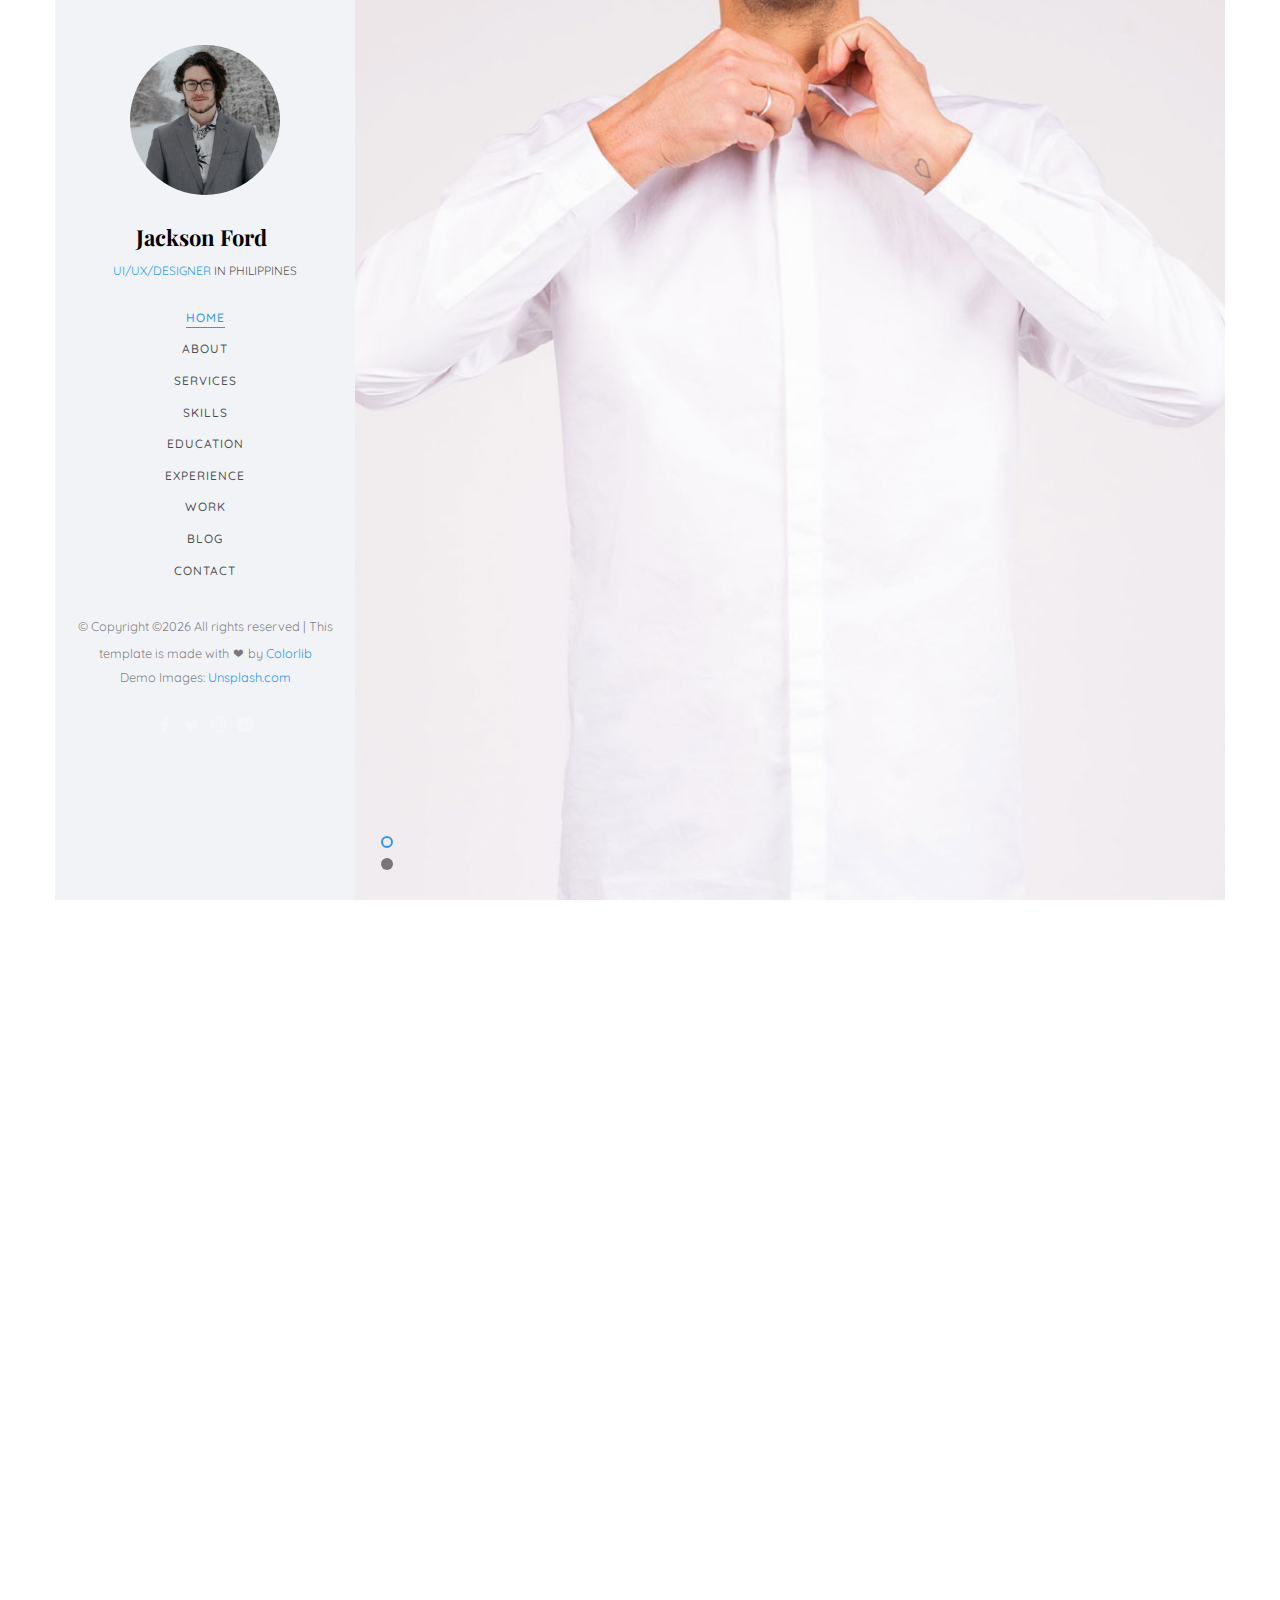
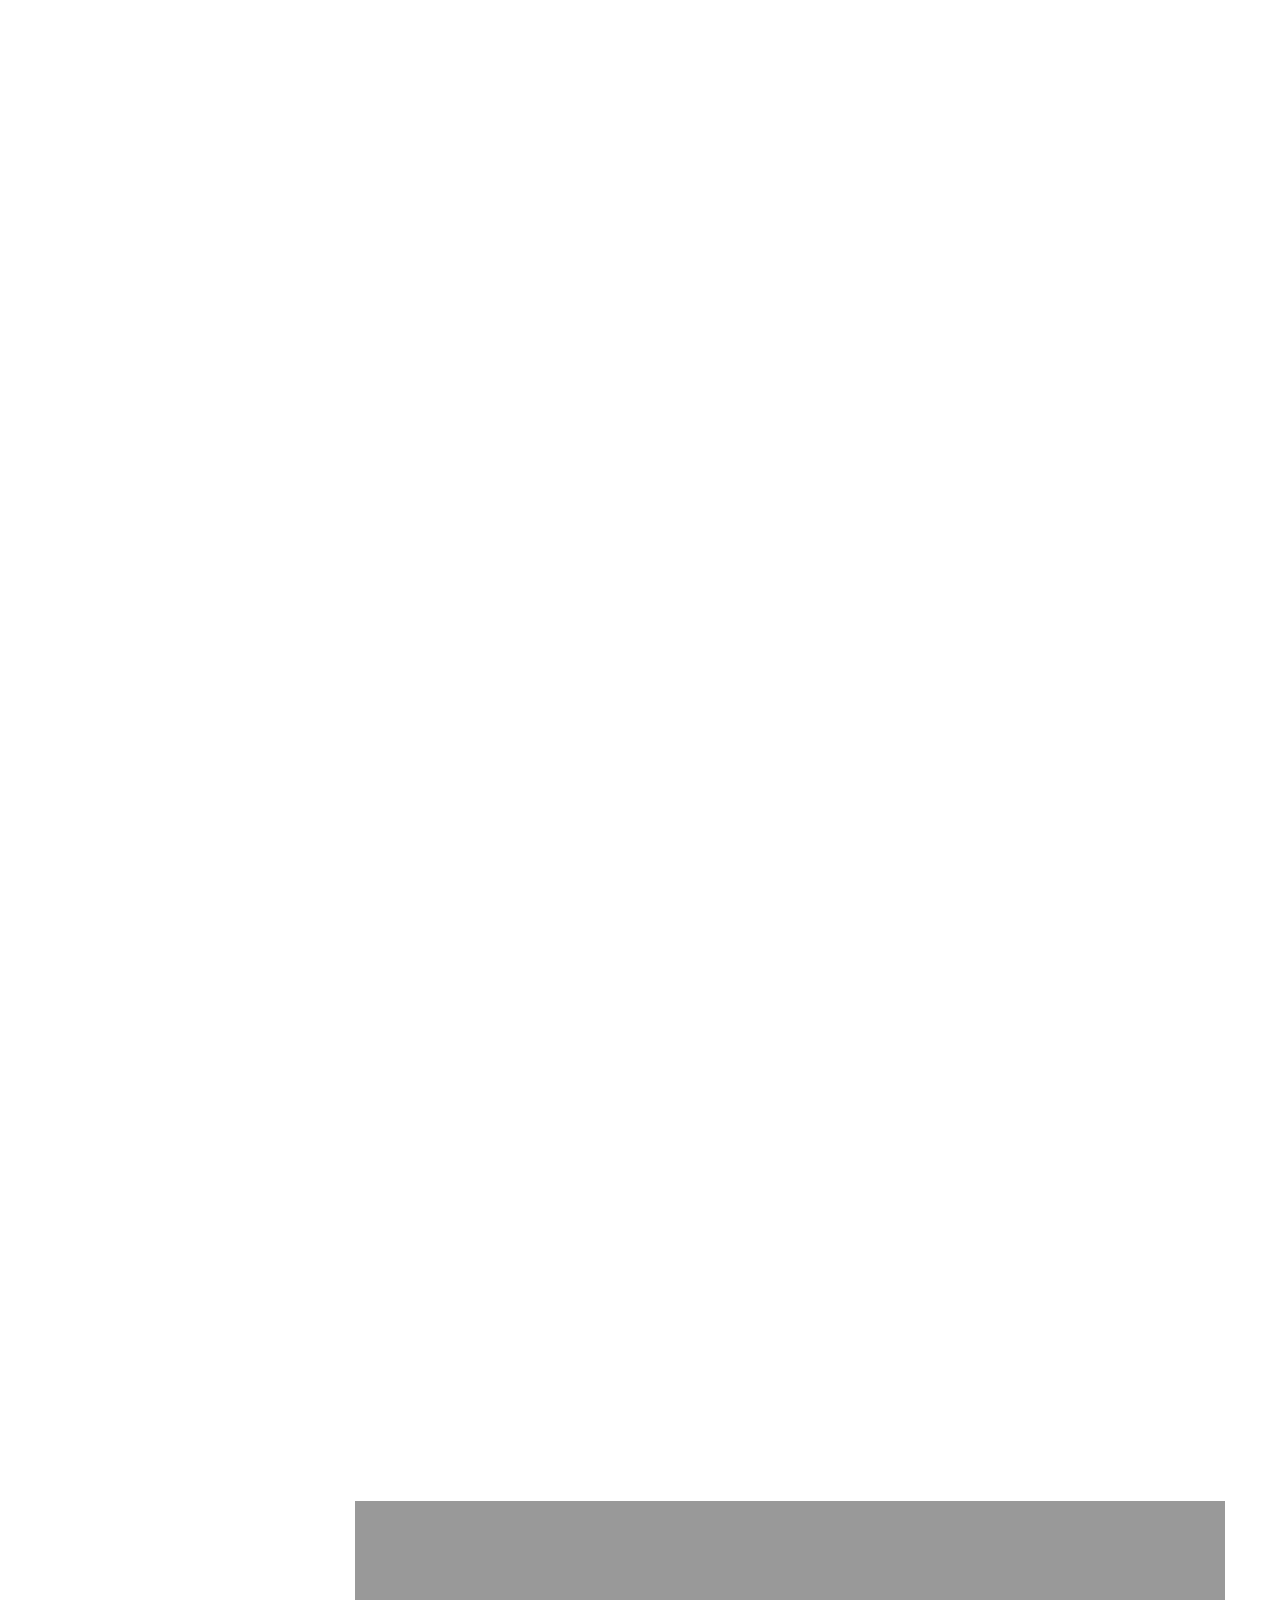
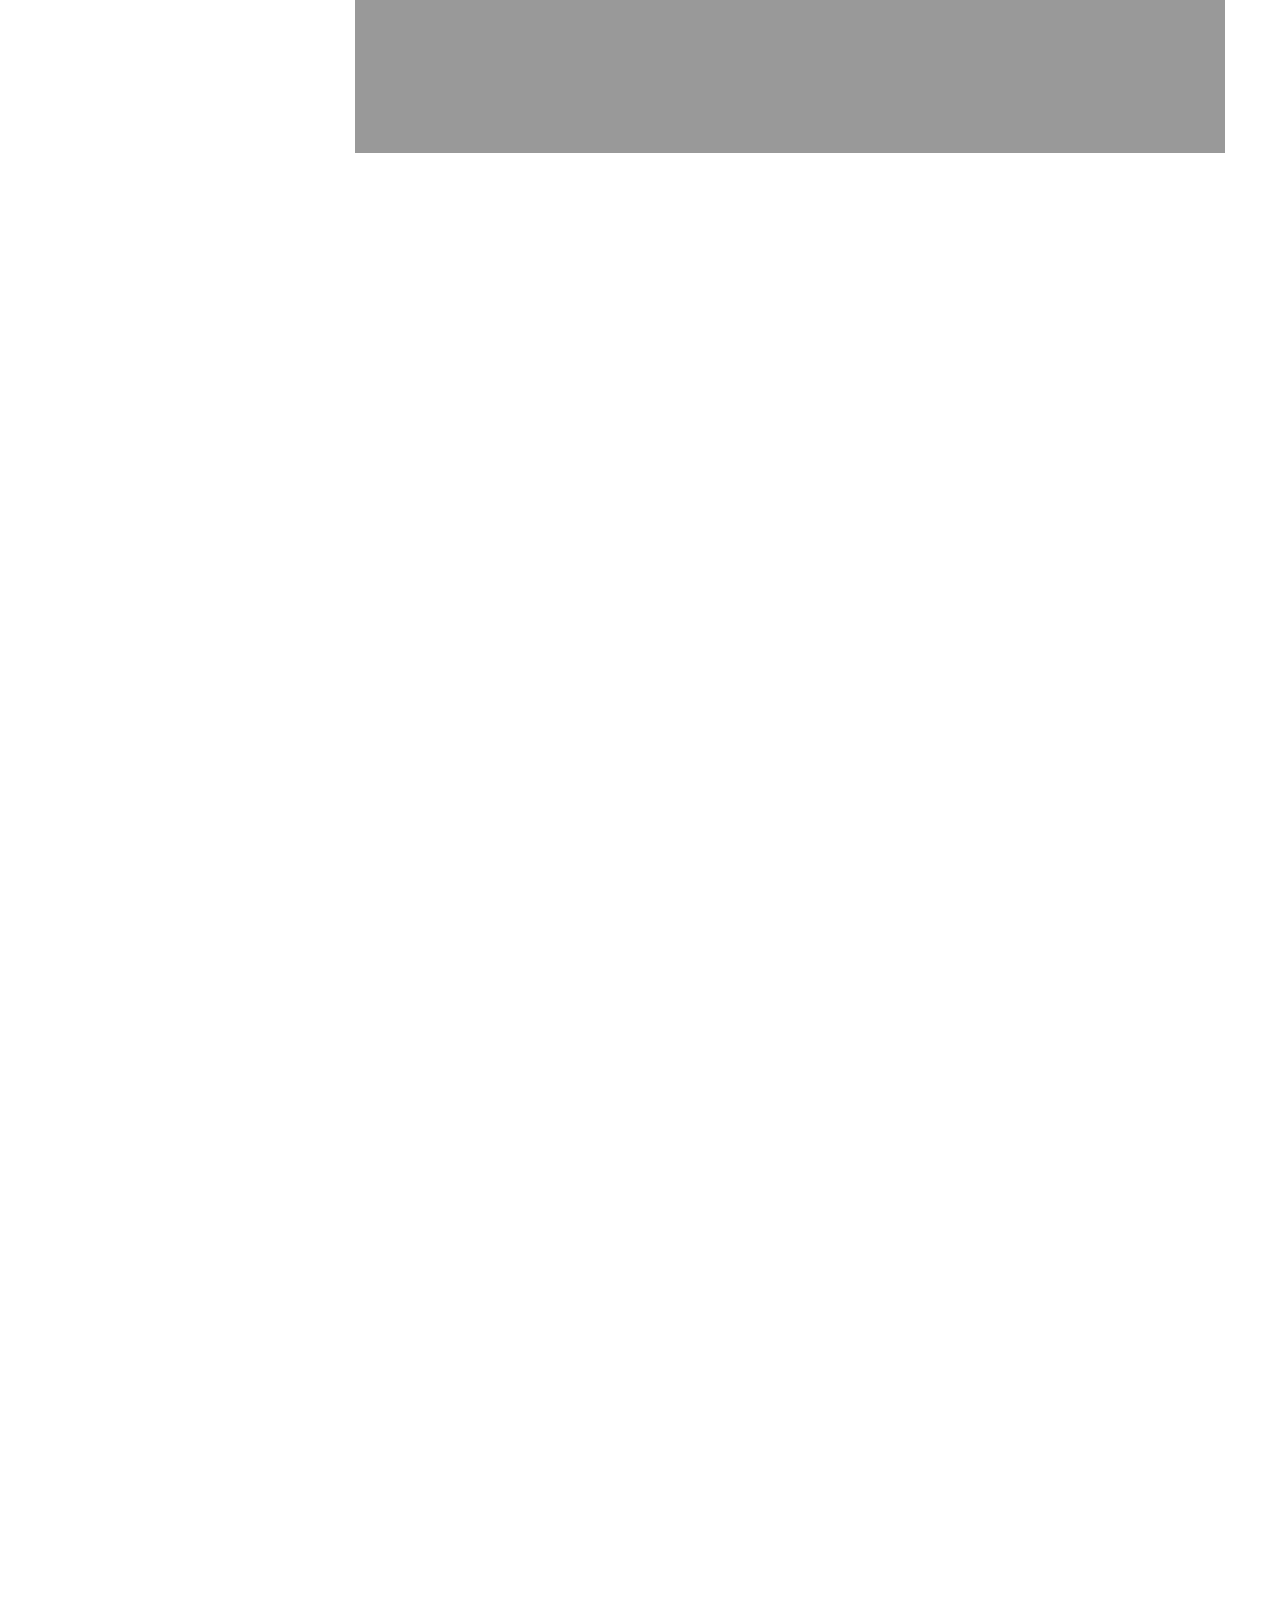
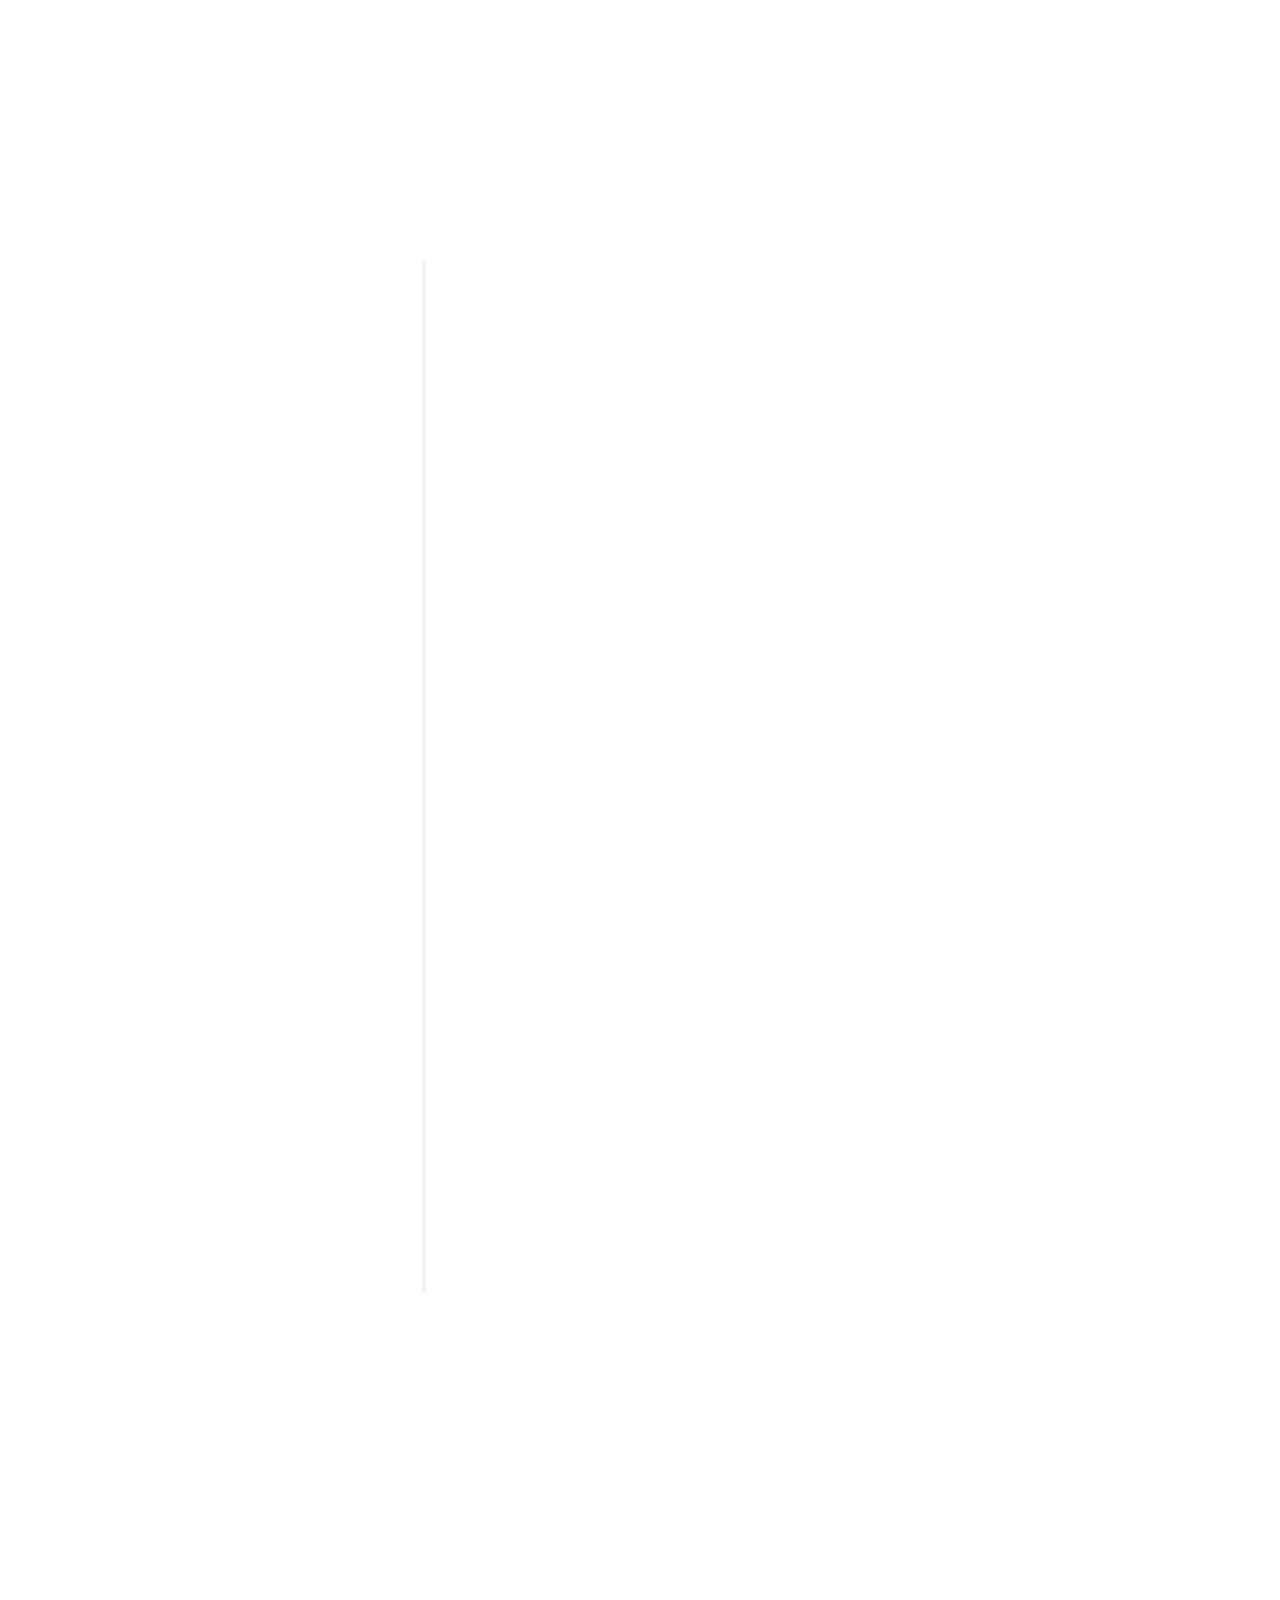
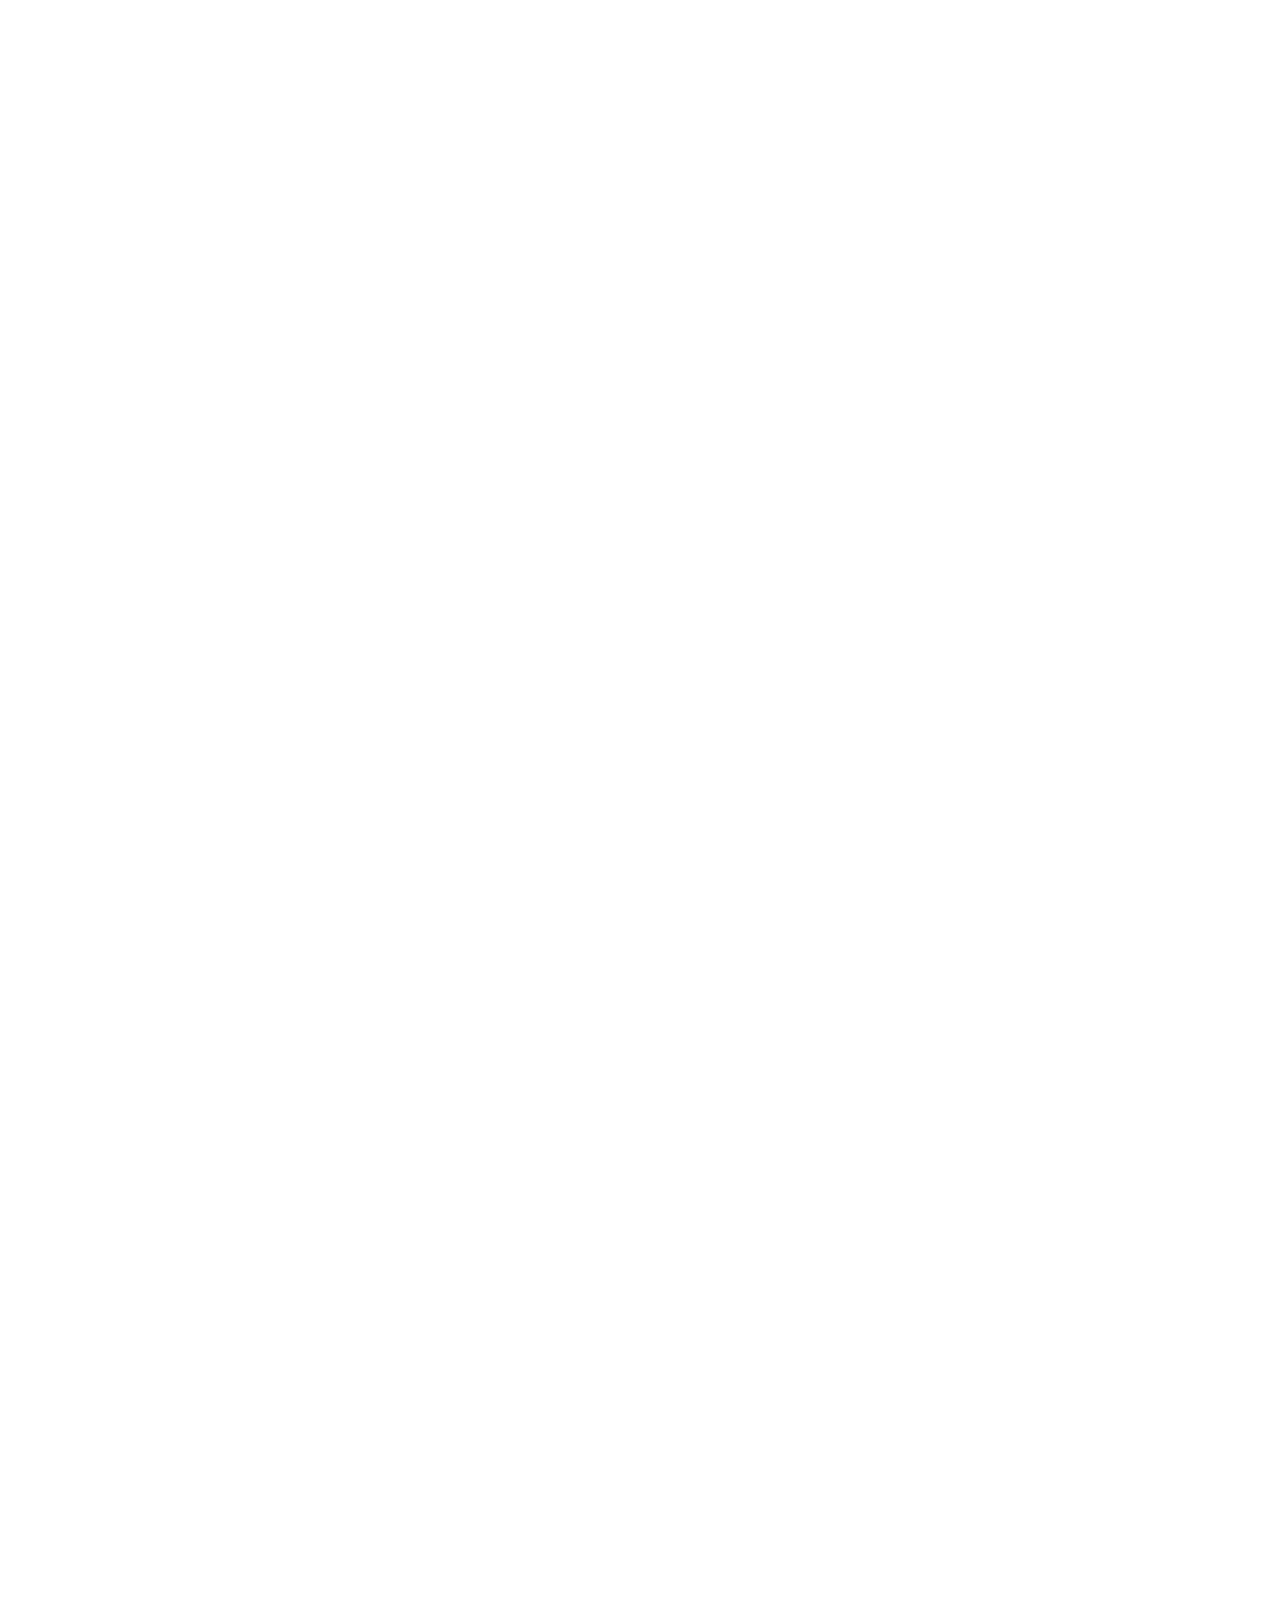
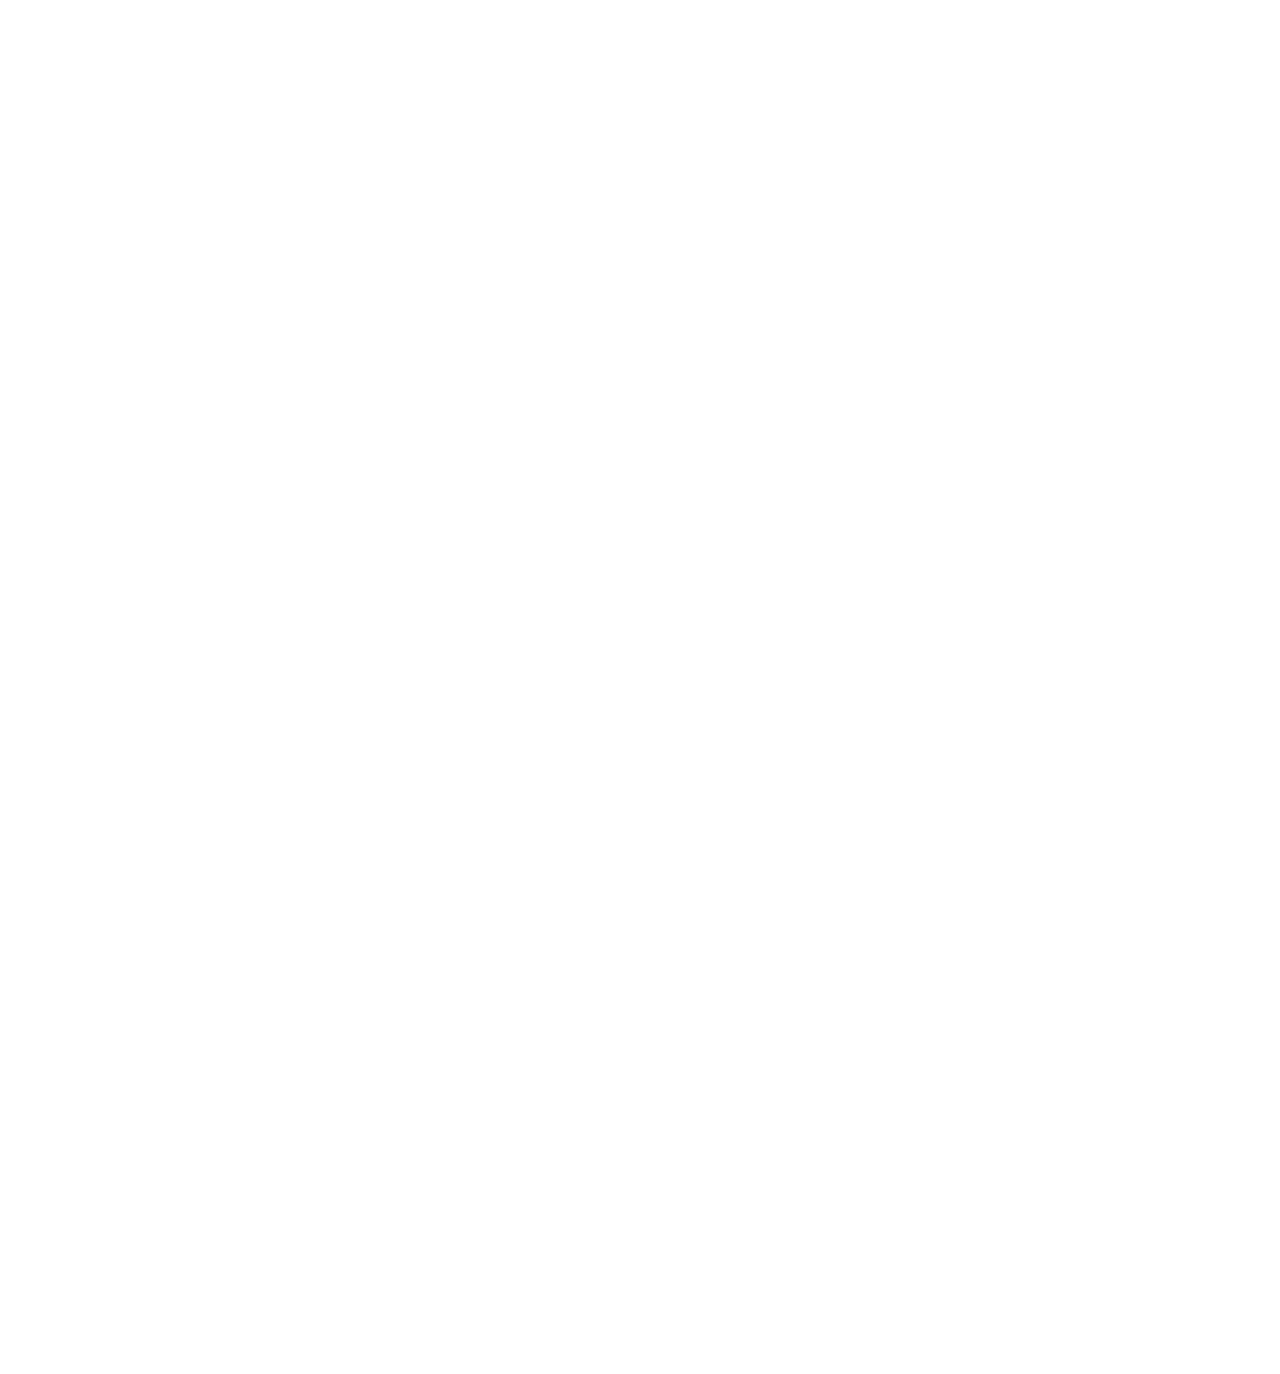
==== v2/index.html @ c3e6eaa1 "start working on v2" ====
<!DOCTYPE HTML>
<html>
	<head>
	<meta charset="utf-8">
	<meta http-equiv="X-UA-Compatible" content="IE=edge">
	<title>Jackson Template</title>
	<meta name="viewport" content="width=device-width, initial-scale=1">
	<meta name="description" content="" />
	<meta name="keywords" content="" />
	<meta name="author" content="" />

  <!-- Facebook and Twitter integration -->
	<meta property="og:title" content=""/>
	<meta property="og:image" content=""/>
	<meta property="og:url" content=""/>
	<meta property="og:site_name" content=""/>
	<meta property="og:description" content=""/>
	<meta name="twitter:title" content="" />
	<meta name="twitter:image" content="" />
	<meta name="twitter:url" content="" />
	<meta name="twitter:card" content="" />

	<!-- Place favicon.ico and apple-touch-icon.png in the root directory -->
	<link rel="shortcut icon" href="favicon.ico">

	<link href="https://fonts.googleapis.com/css?family=Quicksand:300,400,500,700" rel="stylesheet">
	<link href="https://fonts.googleapis.com/css?family=Playfair+Display:400,400i,700" rel="stylesheet">
	
	<!-- Animate.css -->
	<link rel="stylesheet" href="css/animate.css">
	<!-- Icomoon Icon Fonts-->
	<link rel="stylesheet" href="css/icomoon.css">
	<!-- Bootstrap  -->
	<link rel="stylesheet" href="css/bootstrap.css">
	<!-- Flexslider  -->
	<link rel="stylesheet" href="css/flexslider.css">
	<!-- Flaticons  -->
	<link rel="stylesheet" href="fonts/flaticon/font/flaticon.css">
	<!-- Owl Carousel -->
	<link rel="stylesheet" href="css/owl.carousel.min.css">
	<link rel="stylesheet" href="css/owl.theme.default.min.css">
	<!-- Theme style  -->
	<link rel="stylesheet" href="css/style.css">

	<!-- Modernizr JS -->
	<script src="js/modernizr-2.6.2.min.js"></script>
	<!-- FOR IE9 below -->
	<!--[if lt IE 9]>
	<script src="js/respond.min.js"></script>
	<![endif]-->

	</head>
	<body>
	<div id="colorlib-page">
		<div class="container-wrap">
		<a href="#" class="js-colorlib-nav-toggle colorlib-nav-toggle" data-toggle="collapse" data-target="#navbar" aria-expanded="false" aria-controls="navbar"><i></i></a>
		<aside id="colorlib-aside" role="complementary" class="border js-fullheight">
			<div class="text-center">
				<div class="author-img" style="background-image: url(images/about.jpg);"></div>
				<h1 id="colorlib-logo"><a href="index.html">Jackson Ford</a></h1>
				<span class="position"><a href="#">UI/UX/Designer</a> in Philippines</span>
			</div>
			<nav id="colorlib-main-menu" role="navigation" class="navbar">
				<div id="navbar" class="collapse">
					<ul>
						<li class="active"><a href="#" data-nav-section="home">Home</a></li>
						<li><a href="#" data-nav-section="about">About</a></li>
						<li><a href="#" data-nav-section="services">Services</a></li>
						<li><a href="#" data-nav-section="skills">Skills</a></li>
						<li><a href="#" data-nav-section="education">Education</a></li>
						<li><a href="#" data-nav-section="experience">Experience</a></li>
						<li><a href="#" data-nav-section="work">Work</a></li>
						<li><a href="#" data-nav-section="blog">Blog</a></li>
						<li><a href="#" data-nav-section="contact">Contact</a></li>
					</ul>
				</div>
			</nav>

			<div class="colorlib-footer">
				<p><small>&copy; <!-- Link back to Colorlib can't be removed. Template is licensed under CC BY 3.0. -->
Copyright &copy;<script>document.write(new Date().getFullYear());</script> All rights reserved | This template is made with <i class="icon-heart" aria-hidden="true"></i> by <a href="https://colorlib.com" target="_blank">Colorlib</a>
<!-- Link back to Colorlib can't be removed. Template is licensed under CC BY 3.0. --> </span> <span>Demo Images: <a href="https://unsplash.com/" target="_blank">Unsplash.com</a></span></small></p>
				<ul>
					<li><a href="#"><i class="icon-facebook2"></i></a></li>
					<li><a href="#"><i class="icon-twitter2"></i></a></li>
					<li><a href="#"><i class="icon-instagram"></i></a></li>
					<li><a href="#"><i class="icon-linkedin2"></i></a></li>
				</ul>
			</div>

		</aside>

		<div id="colorlib-main">
			<section id="colorlib-hero" class="js-fullheight" data-section="home">
				<div class="flexslider js-fullheight">
					<ul class="slides">
				   	<li style="background-image: url(images/img_bg_1.jpg);">
				   		<div class="overlay"></div>
				   		<div class="container-fluid">
				   			<div class="row">
					   			<div class="col-md-6 col-md-offset-3 col-md-pull-3 col-sm-12 col-xs-12 js-fullheight slider-text">
					   				<div class="slider-text-inner js-fullheight">
					   					<div class="desc">
						   					<h1>Hi! <br>I'm Jackson</h1>
						   					<h2>100% html5 bootstrap templates Made by <a href="https://colorlib.com/" target="_blank">colorlib.com</a></h2>
												<p><a class="btn btn-primary btn-learn">Download CV <i class="icon-download4"></i></a></p>
											</div>
					   				</div>
					   			</div>
					   		</div>
				   		</div>
				   	</li>
				   	<li style="background-image: url(images/img_bg_2.jpg);">
				   		<div class="overlay"></div>
				   		<div class="container-fluid">
				   			<div class="row">
					   			<div class="col-md-6 col-md-offset-3 col-md-pull-3 col-sm-12 col-xs-12 js-fullheight slider-text">
					   				<div class="slider-text-inner">
					   					<div class="desc">
						   					<h1>I am <br>a Designer</h1>
												<h2>100% html5 bootstrap templates Made by <a href="https://colorlib.com/" target="_blank">colorlib.com</a></h2>
												<p><a class="btn btn-primary btn-learn">View Portfolio <i class="icon-briefcase3"></i></a></p>
											</div>
					   				</div>
					   			</div>
					   		</div>
				   		</div>
				   	</li>
				  	</ul>
			  	</div>
			</section>

			<section class="colorlib-about" data-section="about">
				<div class="colorlib-narrow-content">
					<div class="row">
						<div class="col-md-12">
							<div class="row row-bottom-padded-sm animate-box" data-animate-effect="fadeInLeft">
								<div class="col-md-12">
									<div class="about-desc">
										<span class="heading-meta">About Us</span>
										<h2 class="colorlib-heading">Who Am I?</h2>
										<p><strong>Hi I'm Jackson Ford</strong> On her way she met a copy. The copy warned the Little Blind Text, that where it came from it would have been rewritten a thousand times and everything that was left from its origin would be the word "and" and the Little Blind Text should turn around and return to its own, safe country.</p>
										<p>Even the all-powerful Pointing has no control about the blind texts it is an almost unorthographic life One day however a small line of blind text by the name of Lorem Ipsum decided to leave for the far World of Grammar.</p>
									</div>
								</div>
							</div>
							<div class="row">
								<div class="col-md-3 animate-box" data-animate-effect="fadeInLeft">
									<div class="services color-1">
										<span class="icon2"><i class="icon-bulb"></i></span>
										<h3>Graphic Design</h3>
									</div>
								</div>
								<div class="col-md-3 animate-box" data-animate-effect="fadeInRight">
									<div class="services color-2">
										<span class="icon2"><i class="icon-globe-outline"></i></span>
										<h3>Web Design</h3>
									</div>
								</div>
								<div class="col-md-3 animate-box" data-animate-effect="fadeInTop">
									<div class="services color-3">
										<span class="icon2"><i class="icon-data"></i></span>
										<h3>Software</h3>
									</div>
								</div>
								<div class="col-md-3 animate-box" data-animate-effect="fadeInBottom">
									<div class="services color-4">
										<span class="icon2"><i class="icon-phone3"></i></span>
										<h3>Application</h3>
									</div>
								</div>
							</div>
							<div class="row">
								<div class="col-md-12 animate-box" data-animate-effect="fadeInLeft">
									<div class="hire">
										<h2>I am happy to know you <br>that 300+ projects done sucessfully!</h2>
										<a href="#" class="btn-hire">Hire me</a>
									</div>
								</div>
							</div>
						</div>
					</div>
				</div>
			</section>


			
			<section class="colorlib-services" data-section="services">
				<div class="colorlib-narrow-content">
					<div class="row">
						<div class="col-md-6 col-md-offset-3 col-md-pull-3 animate-box" data-animate-effect="fadeInLeft">
							<span class="heading-meta">What I do?</span>
							<h2 class="colorlib-heading">Here are some of my expertise</h2>
						</div>
					</div>
					<div class="row row-pt-md">
						<div class="col-md-4 text-center animate-box">
							<div class="services color-1">
								<span class="icon">
									<i class="icon-bulb"></i>
								</span>
								<div class="desc">
									<h3>Innovative Ideas</h3>
									<p>Separated they live in Bookmarksgrove right at the coast of the Semantics</p>
								</div>
							</div>
						</div>
						<div class="col-md-4 text-center animate-box">
							<div class="services color-2">
								<span class="icon">
									<i class="icon-data"></i>
								</span>
								<div class="desc">
									<h3>Software</h3>
									<p>Separated they live in Bookmarksgrove right at the coast of the Semantics</p>
								</div>
							</div>
						</div>
						<div class="col-md-4 text-center animate-box">
							<div class="services color-3">
								<span class="icon">
									<i class="icon-phone3"></i>
								</span>
								<div class="desc">
									<h3>Application</h3>
									<p>Separated they live in Bookmarksgrove right at the coast of the Semantics</p>
								</div>
							</div>
						</div>
						<div class="col-md-4 text-center animate-box">
							<div class="services color-4">
								<span class="icon">
									<i class="icon-layers2"></i>
								</span>
								<div class="desc">
									<h3>Graphic Design</h3>
									<p>Separated they live in Bookmarksgrove right at the coast of the Semantics</p>
								</div>
							</div>
						</div>
						<div class="col-md-4 text-center animate-box">
							<div class="services color-5">
								<span class="icon">
									<i class="icon-data"></i>
								</span>
								<div class="desc">
									<h3>Software</h3>
									<p>Separated they live in Bookmarksgrove right at the coast of the Semantics</p>
								</div>
							</div>
						</div>
						<div class="col-md-4 text-center animate-box">
							<div class="services color-6">
								<span class="icon">
									<i class="icon-phone3"></i>
								</span>
								<div class="desc">
									<h3>Application</h3>
									<p>Separated they live in Bookmarksgrove right at the coast of the Semantics</p>
								</div>
							</div>
						</div>
					</div>
				</div>
			</section>
			
			<div id="colorlib-counter" class="colorlib-counters" style="background-image: url(images/cover_bg_1.jpg);" data-stellar-background-ratio="0.5">
				<div class="overlay"></div>
				<div class="colorlib-narrow-content">
					<div class="row">
					</div>
					<div class="row">
						<div class="col-md-3 text-center animate-box">
							<span class="colorlib-counter js-counter" data-from="0" data-to="309" data-speed="5000" data-refresh-interval="50"></span>
							<span class="colorlib-counter-label">Cups of coffee</span>
						</div>
						<div class="col-md-3 text-center animate-box">
							<span class="colorlib-counter js-counter" data-from="0" data-to="356" data-speed="5000" data-refresh-interval="50"></span>
							<span class="colorlib-counter-label">Projects</span>
						</div>
						<div class="col-md-3 text-center animate-box">
							<span class="colorlib-counter js-counter" data-from="0" data-to="30" data-speed="5000" data-refresh-interval="50"></span>
							<span class="colorlib-counter-label">Clients</span>
						</div>
						<div class="col-md-3 text-center animate-box">
							<span class="colorlib-counter js-counter" data-from="0" data-to="10" data-speed="5000" data-refresh-interval="50"></span>
							<span class="colorlib-counter-label">Partners</span>
						</div>
					</div>
				</div>
			</div>

			<section class="colorlib-skills" data-section="skills">
				<div class="colorlib-narrow-content">
					<div class="row">
						<div class="col-md-6 col-md-offset-3 col-md-pull-3 animate-box" data-animate-effect="fadeInLeft">
							<span class="heading-meta">My Specialty</span>
							<h2 class="colorlib-heading animate-box">My Skills</h2>
						</div>
					</div>
					<div class="row">
						<div class="col-md-12 animate-box" data-animate-effect="fadeInLeft">
							<p>The Big Oxmox advised her not to do so, because there were thousands of bad Commas, wild Question Marks and devious Semikoli, but the Little Blind Text didn’t listen. She packed her seven versalia, put her initial into the belt and made herself on the way.</p>
						</div>
						<div class="col-md-6 animate-box" data-animate-effect="fadeInLeft">
							<div class="progress-wrap">
								<h3>Photoshop</h3>
								<div class="progress">
								 	<div class="progress-bar color-1" role="progressbar" aria-valuenow="75"
								  	aria-valuemin="0" aria-valuemax="100" style="width:75%">
								    <span>75%</span>
								  	</div>
								</div>
							</div>
						</div>
						<div class="col-md-6 animate-box" data-animate-effect="fadeInRight">
							<div class="progress-wrap">
								<h3>jQuery</h3>
								<div class="progress">
								 	<div class="progress-bar color-2" role="progressbar" aria-valuenow="60"
								  	aria-valuemin="0" aria-valuemax="100" style="width:60%">
								    <span>60%</span>
								  	</div>
								</div>
							</div>
						</div>
						<div class="col-md-6 animate-box" data-animate-effect="fadeInLeft">
							<div class="progress-wrap">
								<h3>HTML5</h3>
								<div class="progress">
								 	<div class="progress-bar color-3" role="progressbar" aria-valuenow="85"
								  	aria-valuemin="0" aria-valuemax="100" style="width:85%">
								    <span>85%</span>
								  	</div>
								</div>
							</div>
						</div>
						<div class="col-md-6 animate-box" data-animate-effect="fadeInRight">
							<div class="progress-wrap">
								<h3>CSS3</h3>
								<div class="progress">
								 	<div class="progress-bar color-4" role="progressbar" aria-valuenow="90"
								  	aria-valuemin="0" aria-valuemax="100" style="width:90%">
								    <span>90%</span>
								  	</div>
								</div>
							</div>
						</div>
						<div class="col-md-6 animate-box" data-animate-effect="fadeInLeft">
							<div class="progress-wrap">
								<h3>WordPress</h3>
								<div class="progress">
								 	<div class="progress-bar color-5" role="progressbar" aria-valuenow="70"
								  	aria-valuemin="0" aria-valuemax="100" style="width:70%">
								    <span>70%</span>
								  	</div>
								</div>
							</div>
						</div>
						<div class="col-md-6 animate-box" data-animate-effect="fadeInRight">
							<div class="progress-wrap">
								<h3>SEO</h3>
								<div class="progress">
								 	<div class="progress-bar color-6" role="progressbar" aria-valuenow="80"
								  	aria-valuemin="0" aria-valuemax="100" style="width:80%">
								    <span>80%</span>
								  	</div>
								</div>
							</div>
						</div>
					</div>
				</div>
			</section>

			<section class="colorlib-education" data-section="education">
				<div class="colorlib-narrow-content">
					<div class="row">
						<div class="col-md-6 col-md-offset-3 col-md-pull-3 animate-box" data-animate-effect="fadeInLeft">
							<span class="heading-meta">Education</span>
							<h2 class="colorlib-heading animate-box">Education</h2>
						</div>
					</div>
					<div class="row">
						<div class="col-md-12 animate-box" data-animate-effect="fadeInLeft">
							<div class="fancy-collapse-panel">
								<div class="panel-group" id="accordion" role="tablist" aria-multiselectable="true">
									<div class="panel panel-default">
									    <div class="panel-heading" role="tab" id="headingOne">
									        <h4 class="panel-title">
									            <a data-toggle="collapse" data-parent="#accordion" href="#collapseOne" aria-expanded="true" aria-controls="collapseOne">Master Degree Graphic Design
									            </a>
									        </h4>
									    </div>
									    <div id="collapseOne" class="panel-collapse collapse in" role="tabpanel" aria-labelledby="headingOne">
									         <div class="panel-body">
									            <div class="row">
										      		<div class="col-md-6">
										      			<p>Far far away, behind the word mountains, far from the countries Vokalia and Consonantia, there live the blind texts. </p>
										      		</div>
										      		<div class="col-md-6">
										      			<p>Separated they live in Bookmarksgrove right at the coast of the Semantics, a large language ocean.</p>
										      		</div>
										      	</div>
									         </div>
									    </div>
									</div>
									<div class="panel panel-default">
									    <div class="panel-heading" role="tab" id="headingTwo">
									        <h4 class="panel-title">
									            <a class="collapsed" data-toggle="collapse" data-parent="#accordion" href="#collapseTwo" aria-expanded="false" aria-controls="collapseTwo">Bachelor Degree of Computer Science
									            </a>
									        </h4>
									    </div>
									    <div id="collapseTwo" class="panel-collapse collapse" role="tabpanel" aria-labelledby="headingTwo">
									        <div class="panel-body">
									            <p>Far far away, behind the word <strong>mountains</strong>, far from the countries Vokalia and Consonantia, there live the blind texts. Separated they live in Bookmarksgrove right at the coast of the Semantics, a large language ocean.</p>
													<ul>
														<li>Separated they live in Bookmarksgrove right</li>
														<li>Separated they live in Bookmarksgrove right</li>
													</ul>
									        </div>
									    </div>
									</div>
									<div class="panel panel-default">
									    <div class="panel-heading" role="tab" id="headingThree">
									        <h4 class="panel-title">
									            <a class="collapsed" data-toggle="collapse" data-parent="#accordion" href="#collapseThree" aria-expanded="false" aria-controls="collapseThree">Diploma in Information Technology
									            </a>
									        </h4>
									    </div>
									    <div id="collapseThree" class="panel-collapse collapse" role="tabpanel" aria-labelledby="headingThree">
									        <div class="panel-body">
									            <p>Far far away, behind the word <strong>mountains</strong>, far from the countries Vokalia and Consonantia, there live the blind texts. Separated they live in Bookmarksgrove right at the coast of the Semantics, a large language ocean.</p>	
									        </div>
									    </div>
									</div>

									<div class="panel panel-default">
									    <div class="panel-heading" role="tab" id="headingFour">
									        <h4 class="panel-title">
									            <a class="collapsed" data-toggle="collapse" data-parent="#accordion" href="#collapseFour" aria-expanded="false" aria-controls="collapseFour">Diploma in Information Technology
									            </a>
									        </h4>
									    </div>
									    <div id="collapseFour" class="panel-collapse collapse" role="tabpanel" aria-labelledby="headingFour">
									        <div class="panel-body">
									            <p>Far far away, behind the word <strong>mountains</strong>, far from the countries Vokalia and Consonantia, there live the blind texts. Separated they live in Bookmarksgrove right at the coast of the Semantics, a large language ocean.</p>	
									        </div>
									    </div>
									</div>

									<div class="panel panel-default">
									    <div class="panel-heading" role="tab" id="headingFive">
									        <h4 class="panel-title">
									            <a class="collapsed" data-toggle="collapse" data-parent="#accordion" href="#collapseFive" aria-expanded="false" aria-controls="collapseFive">High School Secondary Education
									            </a>
									        </h4>
									    </div>
									    <div id="collapseFive" class="panel-collapse collapse" role="tabpanel" aria-labelledby="headingFive">
									        <div class="panel-body">
									            <p>Far far away, behind the word <strong>mountains</strong>, far from the countries Vokalia and Consonantia, there live the blind texts. Separated they live in Bookmarksgrove right at the coast of the Semantics, a large language ocean.</p>	
									        </div>
									    </div>
									</div>
								</div>
							</div>
						</div>
					</div>
				</div>
			</section>

			<section class="colorlib-experience" data-section="experience">
				<div class="colorlib-narrow-content">
					<div class="row">
						<div class="col-md-6 col-md-offset-3 col-md-pull-3 animate-box" data-animate-effect="fadeInLeft">
							<span class="heading-meta">Experience</span>
							<h2 class="colorlib-heading animate-box">Work Experience</h2>
						</div>
					</div>
					<div class="row">
						<div class="col-md-12">
				         <div class="timeline-centered">
					         <article class="timeline-entry animate-box" data-animate-effect="fadeInLeft">
					            <div class="timeline-entry-inner">

					               <div class="timeline-icon color-1">
					                  <i class="icon-pen2"></i>
					               </div>

					               <div class="timeline-label">
					                  <h2><a href="#">Full Stack Developer</a> <span>2017-2018</span></h2>
					                  <p>Tolerably earnestly middleton extremely distrusts she boy now not. Add and offered prepare how cordial two promise. Greatly who affixed suppose but enquire compact prepare all put. Added forth chief trees but rooms think may.</p>
					               </div>
					            </div>
					         </article>


					         <article class="timeline-entry animate-box" data-animate-effect="fadeInRight">
					            <div class="timeline-entry-inner">
					               <div class="timeline-icon color-2">
					                  <i class="icon-pen2"></i>
					               </div>
					               <div class="timeline-label">
					               	<h2><a href="#">Front End Developer at Google Company</a> <span>2017-2018</span></h2>
					                  <p>Even the all-powerful Pointing has no control about the blind texts it is an almost unorthographic life One day however a small line of blind text by the name of Lorem Ipsum decided to leave for the far World of Grammar.</p>
					               </div>
					            </div>
					         </article>

					         <article class="timeline-entry animate-box" data-animate-effect="fadeInLeft">
					            <div class="timeline-entry-inner">
					               <div class="timeline-icon color-3">
					                  <i class="icon-pen2"></i>
					               </div>
					               <div class="timeline-label">
					               	<h2><a href="#">System Analyst</a> <span>2017-2018</span></h2>
					                  <p>Even the all-powerful Pointing has no control about the blind texts it is an almost unorthographic life One day however a small line of blind text by the name of Lorem Ipsum decided to leave for the far World of Grammar.</p>
					               </div>
					            </div>
					         </article>

					         <article class="timeline-entry animate-box" data-animate-effect="fadeInTop">
					            <div class="timeline-entry-inner">
					               <div class="timeline-icon color-4">
					                  <i class="icon-pen2"></i>
					               </div>
					               <div class="timeline-label">
					               	<h2><a href="#">Creative Designer</a> <span>2017-2018</span></h2>
					                  <p>Even the all-powerful Pointing has no control about the blind texts it is an almost unorthographic life One day however a small line of blind text by the name of Lorem Ipsum decided to leave for the far World of Grammar.</p>
					               </div>
					            </div>
					         </article>

					         <article class="timeline-entry animate-box" data-animate-effect="fadeInLeft">
					            <div class="timeline-entry-inner">
					               <div class="timeline-icon color-5">
					                  <i class="icon-pen2"></i>
					               </div>
					               <div class="timeline-label">
					               	<h2><a href="#">UI/UX Designer at Envato</a> <span>2017-2018</span></h2>
					                  <p>Even the all-powerful Pointing has no control about the blind texts it is an almost unorthographic life One day however a small line of blind text by the name of Lorem Ipsum decided to leave for the far World of Grammar.</p>
					               </div>
					            </div>
					         </article>

					         <article class="timeline-entry begin animate-box" data-animate-effect="fadeInBottom">
					            <div class="timeline-entry-inner">
					               <div class="timeline-icon color-none">
					               </div>
					            </div>
					         </article>
					      </div>
					   </div>
				   </div>
				</div>
			</section>

			<section class="colorlib-work" data-section="work">
				<div class="colorlib-narrow-content">
					<div class="row">
						<div class="col-md-6 col-md-offset-3 col-md-pull-3 animate-box" data-animate-effect="fadeInLeft">
							<span class="heading-meta">My Work</span>
							<h2 class="colorlib-heading animate-box">Recent Work</h2>
						</div>
					</div>
					<div class="row row-bottom-padded-sm animate-box" data-animate-effect="fadeInLeft">
						<div class="col-md-12">
							<p class="work-menu"><span><a href="#" class="active">Graphic Design</a></span> <span><a href="#">Web Design</a></span> <span><a href="#">Software</a></span> <span><a href="#">Apps</a></span></p>
						</div>
					</div>
					<div class="row">
						<div class="col-md-6 animate-box" data-animate-effect="fadeInLeft">
							<div class="project" style="background-image: url(images/img-1.jpg);">
								<div class="desc">
									<div class="con">
										<h3><a href="work.html">Work 01</a></h3>
										<span>Website</span>
										<p class="icon">
											<span><a href="#"><i class="icon-share3"></i></a></span>
											<span><a href="#"><i class="icon-eye"></i> 100</a></span>
											<span><a href="#"><i class="icon-heart"></i> 49</a></span>
										</p>
									</div>
								</div>
							</div>
						</div>
						<div class="col-md-6 animate-box" data-animate-effect="fadeInRight">
							<div class="project" style="background-image: url(images/img-2.jpg);">
								<div class="desc">
									<div class="con">
										<h3><a href="work.html">Work 02</a></h3>
										<span>Animation</span>
										<p class="icon">
											<span><a href="#"><i class="icon-share3"></i></a></span>
											<span><a href="#"><i class="icon-eye"></i> 100</a></span>
											<span><a href="#"><i class="icon-heart"></i> 49</a></span>
										</p>
									</div>
								</div>
							</div>
						</div>
						<div class="col-md-6 animate-box" data-animate-effect="fadeInTop">
							<div class="project" style="background-image: url(images/img-3.jpg);">
								<div class="desc">
									<div class="con">
										<h3><a href="work.html">Work 03</a></h3>
										<span>Illustration</span>
										<p class="icon">
											<span><a href="#"><i class="icon-share3"></i></a></span>
											<span><a href="#"><i class="icon-eye"></i> 100</a></span>
											<span><a href="#"><i class="icon-heart"></i> 49</a></span>
										</p>
									</div>
								</div>
							</div>
						</div>
						<div class="col-md-6 animate-box" data-animate-effect="fadeInBottom">
							<div class="project" style="background-image: url(images/img-4.jpg);">
								<div class="desc">
									<div class="con">
										<h3><a href="work.html">Work 04</a></h3>
										<span>Application</span>
										<p class="icon">
											<span><a href="#"><i class="icon-share3"></i></a></span>
											<span><a href="#"><i class="icon-eye"></i> 100</a></span>
											<span><a href="#"><i class="icon-heart"></i> 49</a></span>
										</p>
									</div>
								</div>
							</div>
						</div>
						<div class="col-md-6 animate-box" data-animate-effect="fadeInLeft">
							<div class="project" style="background-image: url(images/img-5.jpg);">
								<div class="desc">
									<div class="con">
										<h3><a href="work.html">Work 05</a></h3>
										<span>Graphic, Logo</span>
										<p class="icon">
											<span><a href="#"><i class="icon-share3"></i></a></span>
											<span><a href="#"><i class="icon-eye"></i> 100</a></span>
											<span><a href="#"><i class="icon-heart"></i> 49</a></span>
										</p>
									</div>
								</div>
							</div>
						</div>
						<div class="col-md-6 animate-box" data-animate-effect="fadeInRight">
							<div class="project" style="background-image: url(images/img-6.jpg);">
								<div class="desc">
									<div class="con">
										<h3><a href="work.html">Work 06</a></h3>
										<span>Web Design</span>
										<p class="icon">
											<span><a href="#"><i class="icon-share3"></i></a></span>
											<span><a href="#"><i class="icon-eye"></i> 100</a></span>
											<span><a href="#"><i class="icon-heart"></i> 49</a></span>
										</p>
									</div>
								</div>
							</div>
						</div>
					</div>
					<div class="row">
						<div class="col-md-12 animate-box">
							<p><a href="#" class="btn btn-primary btn-lg btn-load-more">Load more <i class="icon-reload"></i></a></p>
						</div>
					</div>
				</div>
			</section>

			<section class="colorlib-blog" data-section="blog">
				<div class="colorlib-narrow-content">
					<div class="row">
						<div class="col-md-6 col-md-offset-3 col-md-pull-3 animate-box" data-animate-effect="fadeInLeft">
							<span class="heading-meta">Read</span>
							<h2 class="colorlib-heading">Recent Blog</h2>
						</div>
					</div>
					<div class="row">
						<div class="col-md-4 col-sm-6 animate-box" data-animate-effect="fadeInLeft">
							<div class="blog-entry">
								<a href="blog.html" class="blog-img"><img src="images/blog-1.jpg" class="img-responsive" alt="HTML5 Bootstrap Template by colorlib.com"></a>
								<div class="desc">
									<span><small>April 14, 2018 </small> | <small> Web Design </small> | <small> <i class="icon-bubble3"></i> 4</small></span>
									<h3><a href="blog.html">Renovating National Gallery</a></h3>
									<p>Separated they live in Bookmarksgrove right at the coast of the Semantics, a large language ocean.</p>
								</div>
							</div>
						</div>
						<div class="col-md-4 col-sm-6 animate-box" data-animate-effect="fadeInRight">
							<div class="blog-entry">
								<a href="blog.html" class="blog-img"><img src="images/blog-2.jpg" class="img-responsive" alt="HTML5 Bootstrap Template by colorlib.com"></a>
								<div class="desc">
									<span><small>April 14, 2018 </small> | <small> Web Design </small> | <small> <i class="icon-bubble3"></i> 4</small></span>
									<h3><a href="blog.html">Wordpress for a Beginner</a></h3>
									<p>Separated they live in Bookmarksgrove right at the coast of the Semantics, a large language ocean.</p>
								</div>
							</div>
						</div>
						<div class="col-md-4 col-sm-6 animate-box" data-animate-effect="fadeInLeft">
							<div class="blog-entry">
								<a href="blog.html" class="blog-img"><img src="images/blog-3.jpg" class="img-responsive" alt="HTML5 Bootstrap Template by colorlib.com"></a>
								<div class="desc">
									<span><small>April 14, 2018 </small> | <small> Inspiration </small> | <small> <i class="icon-bubble3"></i> 4</small></span>
									<h3><a href="blog.html">Make website from scratch</a></h3>
									<p>Separated they live in Bookmarksgrove right at the coast of the Semantics, a large language ocean.</p>
								</div>
							</div>
						</div>
					</div>
					<div class="row">
						<div class="col-md-12 animate-box">
							<p><a href="#" class="btn btn-primary btn-lg btn-load-more">Load more <i class="icon-reload"></i></a></p>
						</div>
					</div>
				</div>
			</section>

			<section class="colorlib-contact" data-section="contact">
				<div class="colorlib-narrow-content">
					<div class="row">
						<div class="col-md-6 col-md-offset-3 col-md-pull-3 animate-box" data-animate-effect="fadeInLeft">
							<span class="heading-meta">Get in Touch</span>
							<h2 class="colorlib-heading">Contact</h2>
						</div>
					</div>
					<div class="row">
						<div class="col-md-5">
							<div class="colorlib-feature colorlib-feature-sm animate-box" data-animate-effect="fadeInLeft">
								<div class="colorlib-icon">
									<i class="icon-globe-outline"></i>
								</div>
								<div class="colorlib-text">
									<p><a href="#">info@domain.com</a></p>
								</div>
							</div>

							<div class="colorlib-feature colorlib-feature-sm animate-box" data-animate-effect="fadeInLeft">
								<div class="colorlib-icon">
									<i class="icon-map"></i>
								</div>
								<div class="colorlib-text">
									<p>198 West 21th Street, Suite 721 New York NY 10016</p>
								</div>
							</div>

							<div class="colorlib-feature colorlib-feature-sm animate-box" data-animate-effect="fadeInLeft">
								<div class="colorlib-icon">
									<i class="icon-phone"></i>
								</div>
								<div class="colorlib-text">
									<p><a href="tel://">+123 456 7890</a></p>
								</div>
							</div>
						</div>
						<div class="col-md-7 col-md-push-1">
							<div class="row">
								<div class="col-md-10 col-md-offset-1 col-md-pull-1 animate-box" data-animate-effect="fadeInRight">
									<form action="">
										<div class="form-group">
											<input type="text" class="form-control" placeholder="Name">
										</div>
										<div class="form-group">
											<input type="text" class="form-control" placeholder="Email">
										</div>
										<div class="form-group">
											<input type="text" class="form-control" placeholder="Subject">
										</div>
										<div class="form-group">
											<textarea name="" id="message" cols="30" rows="7" class="form-control" placeholder="Message"></textarea>
										</div>
										<div class="form-group">
											<input type="submit" class="btn btn-primary btn-send-message" value="Send Message">
										</div>
									</form>
								</div>
								
							</div>
						</div>
					</div>
				</div>
			</section>

		</div><!-- end:colorlib-main -->
	</div><!-- end:container-wrap -->
	</div><!-- end:colorlib-page -->

	<!-- jQuery -->
	<script src="js/jquery.min.js"></script>
	<!-- jQuery Easing -->
	<script src="js/jquery.easing.1.3.js"></script>
	<!-- Bootstrap -->
	<script src="js/bootstrap.min.js"></script>
	<!-- Waypoints -->
	<script src="js/jquery.waypoints.min.js"></script>
	<!-- Flexslider -->
	<script src="js/jquery.flexslider-min.js"></script>
	<!-- Owl carousel -->
	<script src="js/owl.carousel.min.js"></script>
	<!-- Counters -->
	<script src="js/jquery.countTo.js"></script>
	
	
	<!-- MAIN JS -->
	<script src="js/main.js"></script>

	</body>
</html>
---- v2/css/icomoon.css ----
@font-face {
  font-family: 'icomoon';
  src:  url('fonts/icomoon.eot?6py85u');
  src:  url('fonts/icomoon.eot?6py85u#iefix') format('embedded-opentype'),
    url('fonts/icomoon.ttf?6py85u') format('truetype'),
    url('fonts/icomoon.woff?6py85u') format('woff'),
    url('fonts/icomoon.svg?6py85u#icomoon') format('svg');
  font-weight: normal;
  font-style: normal;
}

[class^="icon-"], [class*=" icon-"] {
  /* use !important to prevent issues with browser extensions that change fonts */
  font-family: 'icomoon' !important;
  speak: none;
  font-style: normal;
  font-weight: normal;
  font-variant: normal;
  text-transform: none;
  line-height: 1;

  /* Better Font Rendering =========== */
  -webkit-font-smoothing: antialiased;
  -moz-osx-font-smoothing: grayscale;
}

.icon-times:before {
  content: "\e930";
}
.icon-tick:before {
  content: "\e931";
}
.icon-plus:before {
  content: "\e932";
}
.icon-minus:before {
  content: "\e933";
}
.icon-equals:before {
  content: "\e934";
}
.icon-divide:before {
  content: "\e935";
}
.icon-chevron-right:before {
  content: "\e936";
}
.icon-chevron-left:before {
  content: "\e937";
}
.icon-arrow-right-thick:before {
  content: "\e938";
}
.icon-arrow-left-thick:before {
  content: "\e939";
}
.icon-th-small:before {
  content: "\e93a";
}
.icon-th-menu:before {
  content: "\e93b";
}
.icon-th-list:before {
  content: "\e93c";
}
.icon-th-large:before {
  content: "\e93d";
}
.icon-home:before {
  content: "\e93e";
}
.icon-arrow-forward:before {
  content: "\e93f";
}
.icon-arrow-back:before {
  content: "\e940";
}
.icon-rss:before {
  content: "\e941";
}
.icon-location:before {
  content: "\e942";
}
.icon-link:before {
  content: "\e943";
}
.icon-image:before {
  content: "\e944";
}
.icon-arrow-up-thick:before {
  content: "\e945";
}
.icon-arrow-down-thick:before {
  content: "\e946";
}
.icon-starburst:before {
  content: "\e947";
}
.icon-starburst-outline:before {
  content: "\e948";
}
.icon-star3:before {
  content: "\e949";
}
.icon-flow-children:before {
  content: "\e94a";
}
.icon-export:before {
  content: "\e94b";
}
.icon-delete2:before {
  content: "\e94c";
}
.icon-delete-outline:before {
  content: "\e94d";
}
.icon-cloud-storage:before {
  content: "\e94e";
}
.icon-wi-fi:before {
  content: "\e94f";
}
.icon-heart:before {
  content: "\e950";
}
.icon-flash:before {
  content: "\e951";
}
.icon-cancel:before {
  content: "\e952";
}
.icon-backspace:before {
  content: "\e953";
}
.icon-attachment:before {
  content: "\e954";
}
.icon-arrow-move:before {
  content: "\e955";
}
.icon-warning:before {
  content: "\e956";
}
.icon-user:before {
  content: "\e957";
}
.icon-radar:before {
  content: "\e958";
}
.icon-lock-open:before {
  content: "\e959";
}
.icon-lock-closed:before {
  content: "\e95a";
}
.icon-location-arrow:before {
  content: "\e95b";
}
.icon-info:before {
  content: "\e95c";
}
.icon-user-delete:before {
  content: "\e95d";
}
.icon-user-add:before {
  content: "\e95e";
}
.icon-media-pause:before {
  content: "\e95f";
}
.icon-group:before {
  content: "\e960";
}
.icon-chart-pie:before {
  content: "\e961";
}
.icon-chart-line:before {
  content: "\e962";
}
.icon-chart-bar:before {
  content: "\e963";
}
.icon-chart-area:before {
  content: "\e964";
}
.icon-video:before {
  content: "\e965";
}
.icon-point-of-interest:before {
  content: "\e966";
}
.icon-infinity:before {
  content: "\e967";
}
.icon-globe:before {
  content: "\e968";
}
.icon-eye:before {
  content: "\e969";
}
.icon-cog:before {
  content: "\e96a";
}
.icon-camera:before {
  content: "\e96b";
}
.icon-upload:before {
  content: "\e96c";
}
.icon-scissors:before {
  content: "\e96d";
}
.icon-refresh:before {
  content: "\e96e";
}
.icon-pin:before {
  content: "\e96f";
}
.icon-key:before {
  content: "\e970";
}
.icon-info-large:before {
  content: "\e971";
}
.icon-eject:before {
  content: "\e972";
}
.icon-download:before {
  content: "\e973";
}
.icon-zoom:before {
  content: "\e974";
}
.icon-zoom-out:before {
  content: "\e975";
}
.icon-zoom-in:before {
  content: "\e976";
}
.icon-sort-numerically:before {
  content: "\e977";
}
.icon-sort-alphabetically:before {
  content: "\e978";
}
.icon-input-checked:before {
  content: "\e979";
}
.icon-calender:before {
  content: "\e97a";
}
.icon-world2:before {
  content: "\e97b";
}
.icon-notes:before {
  content: "\e97c";
}
.icon-code:before {
  content: "\e97d";
}
.icon-arrow-sync:before {
  content: "\e97e";
}
.icon-arrow-shuffle:before {
  content: "\e97f";
}
.icon-arrow-repeat:before {
  content: "\e980";
}
.icon-arrow-minimise:before {
  content: "\e981";
}
.icon-arrow-maximise:before {
  content: "\e982";
}
.icon-arrow-loop:before {
  content: "\e983";
}
.icon-anchor:before {
  content: "\e984";
}
.icon-spanner:before {
  content: "\e985";
}
.icon-puzzle:before {
  content: "\e986";
}
.icon-power:before {
  content: "\e987";
}
.icon-plane:before {
  content: "\e988";
}
.icon-pi:before {
  content: "\e989";
}
.icon-phone:before {
  content: "\e98a";
}
.icon-microphone2:before {
  content: "\e98b";
}
.icon-media-rewind:before {
  content: "\e98c";
}
.icon-flag:before {
  content: "\e98d";
}
.icon-adjust-brightness:before {
  content: "\e98e";
}
.icon-waves:before {
  content: "\e98f";
}
.icon-social-twitter:before {
  content: "\e990";
}
.icon-social-facebook:before {
  content: "\e991";
}
.icon-social-dribbble:before {
  content: "\e992";
}
.icon-media-stop:before {
  content: "\e993";
}
.icon-media-record:before {
  content: "\e994";
}
.icon-media-play:before {
  content: "\e995";
}
.icon-media-fast-forward:before {
  content: "\e996";
}
.icon-media-eject:before {
  content: "\e997";
}
.icon-social-vimeo:before {
  content: "\e998";
}
.icon-social-tumbler:before {
  content: "\e999";
}
.icon-social-skype:before {
  content: "\e99a";
}
.icon-social-pinterest:before {
  content: "\e99b";
}
.icon-social-linkedin:before {
  content: "\e99c";
}
.icon-social-last-fm:before {
  content: "\e99d";
}
.icon-social-github:before {
  content: "\e99e";
}
.icon-social-flickr:before {
  content: "\e99f";
}
.icon-at:before {
  content: "\e9a0";
}
.icon-times-outline:before {
  content: "\e9a1";
}
.icon-plus-outline:before {
  content: "\e9a2";
}
.icon-minus-outline:before {
  content: "\e9a3";
}
.icon-tick-outline:before {
  content: "\e9a4";
}
.icon-th-large-outline:before {
  content: "\e9a5";
}
.icon-equals-outline:before {
  content: "\e9a6";
}
.icon-divide-outline:before {
  content: "\e9a7";
}
.icon-chevron-right-outline:before {
  content: "\e9a8";
}
.icon-chevron-left-outline:before {
  content: "\e9a9";
}
.icon-arrow-right-outline:before {
  content: "\e9aa";
}
.icon-arrow-left-outline:before {
  content: "\e9ab";
}
.icon-th-small-outline:before {
  content: "\e9ac";
}
.icon-th-menu-outline:before {
  content: "\e9ad";
}
.icon-th-list-outline:before {
  content: "\e9ae";
}
.icon-news2:before {
  content: "\e9b1";
}
.icon-home-outline:before {
  content: "\e9b2";
}
.icon-arrow-up-outline:before {
  content: "\e9b3";
}
.icon-arrow-forward-outline:before {
  content: "\e9b4";
}
.icon-arrow-down-outline:before {
  content: "\e9b5";
}
.icon-arrow-back-outline:before {
  content: "\e9b6";
}
.icon-trash3:before {
  content: "\e9b7";
}
.icon-rss-outline:before {
  content: "\e9b8";
}
.icon-message:before {
  content: "\e9b9";
}
.icon-location-outline:before {
  content: "\e9ba";
}
.icon-link-outline:before {
  content: "\e9bb";
}
.icon-image-outline:before {
  content: "\e9bc";
}
.icon-export-outline:before {
  content: "\e9bd";
}
.icon-cross:before {
  content: "\e9be";
}
.icon-wi-fi-outline:before {
  content: "\e9bf";
}
.icon-star-outline:before {
  content: "\e9c0";
}
.icon-media-pause-outline:before {
  content: "\e9c1";
}
.icon-mail:before {
  content: "\e9c2";
}
.icon-heart-outline:before {
  content: "\e9c3";
}
.icon-flash-outline:before {
  content: "\e9c4";
}
.icon-cancel-outline:before {
  content: "\e9c5";
}
.icon-beaker:before {
  content: "\e9c6";
}
.icon-arrow-move-outline:before {
  content: "\e9c7";
}
.icon-watch2:before {
  content: "\e9c8";
}
.icon-warning-outline:before {
  content: "\e9c9";
}
.icon-time:before {
  content: "\e9ca";
}
.icon-radar-outline:before {
  content: "\e9cb";
}
.icon-lock-open-outline:before {
  content: "\e9cc";
}
.icon-location-arrow-outline:before {
  content: "\e9cd";
}
.icon-info-outline:before {
  content: "\e9ce";
}
.icon-backspace-outline:before {
  content: "\e9cf";
}
.icon-attachment-outline:before {
  content: "\e9d0";
}
.icon-user-outline:before {
  content: "\e9d1";
}
.icon-user-delete-outline:before {
  content: "\e9d2";
}
.icon-user-add-outline:before {
  content: "\e9d3";
}
.icon-lock-closed-outline:before {
  content: "\e9d4";
}
.icon-group-outline:before {
  content: "\e9d5";
}
.icon-chart-pie-outline:before {
  content: "\e9d6";
}
.icon-chart-line-outline:before {
  content: "\e9d7";
}
.icon-chart-bar-outline:before {
  content: "\e9d8";
}
.icon-chart-area-outline:before {
  content: "\e9d9";
}
.icon-video-outline:before {
  content: "\e9da";
}
.icon-point-of-interest-outline:before {
  content: "\e9db";
}
.icon-map:before {
  content: "\e9dc";
}
.icon-key-outline:before {
  content: "\e9dd";
}
.icon-infinity-outline:before {
  content: "\e9de";
}
.icon-globe-outline:before {
  content: "\e9df";
}
.icon-eye-outline:before {
  content: "\e9e0";
}
.icon-cog-outline:before {
  content: "\e9e1";
}
.icon-camera-outline:before {
  content: "\e9e2";
}
.icon-upload-outline:before {
  content: "\e9e3";
}
.icon-support:before {
  content: "\e9e4";
}
.icon-scissors-outline:before {
  content: "\e9e5";
}
.icon-refresh-outline:before {
  content: "\e9e6";
}
.icon-info-large-outline:before {
  content: "\e9e7";
}
.icon-eject-outline:before {
  content: "\e9e8";
}
.icon-download-outline:before {
  content: "\e9e9";
}
.icon-battery-mid:before {
  content: "\e9ea";
}
.icon-battery-low:before {
  content: "\e9eb";
}
.icon-battery-high:before {
  content: "\e9ec";
}
.icon-zoom-outline:before {
  content: "\e9ed";
}
.icon-zoom-out-outline:before {
  content: "\e9ee";
}
.icon-zoom-in-outline:before {
  content: "\e9ef";
}
.icon-tag3:before {
  content: "\e9f0";
}
.icon-tabs-outline:before {
  content: "\e9f1";
}
.icon-pin-outline:before {
  content: "\e9f2";
}
.icon-message-typing:before {
  content: "\e9f3";
}
.icon-directions:before {
  content: "\e9f4";
}
.icon-battery-full:before {
  content: "\e9f5";
}
.icon-battery-charge:before {
  content: "\e9f6";
}
.icon-pipette:before {
  content: "\e9f7";
}
.icon-pencil:before {
  content: "\e9f8";
}
.icon-folder:before {
  content: "\e9f9";
}
.icon-folder-delete:before {
  content: "\e9fa";
}
.icon-folder-add:before {
  content: "\e9fb";
}
.icon-edit:before {
  content: "\e9fc";
}
.icon-document:before {
  content: "\e9fd";
}
.icon-document-delete:before {
  content: "\e9fe";
}
.icon-document-add:before {
  content: "\e9ff";
}
.icon-brush:before {
  content: "\ea00";
}
.icon-thumbs-up:before {
  content: "\ea01";
}
.icon-thumbs-down:before {
  content: "\ea02";
}
.icon-pen:before {
  content: "\ea03";
}
.icon-sort-numerically-outline:before {
  content: "\ea04";
}
.icon-sort-alphabetically-outline:before {
  content: "\ea05";
}
.icon-social-last-fm-circular:before {
  content: "\ea06";
}
.icon-social-github-circular:before {
  content: "\ea07";
}
.icon-compass:before {
  content: "\ea08";
}
.icon-bookmark:before {
  content: "\ea09";
}
.icon-input-checked-outline:before {
  content: "\ea0a";
}
.icon-code-outline:before {
  content: "\ea0b";
}
.icon-calender-outline:before {
  content: "\ea0c";
}
.icon-business-card:before {
  content: "\ea0d";
}
.icon-arrow-up:before {
  content: "\ea0e";
}
.icon-arrow-sync-outline:before {
  content: "\ea0f";
}
.icon-arrow-right:before {
  content: "\ea10";
}
.icon-arrow-repeat-outline:before {
  content: "\ea11";
}
.icon-arrow-loop-outline:before {
  content: "\ea12";
}
.icon-arrow-left:before {
  content: "\ea13";
}
.icon-flow-switch:before {
  content: "\ea14";
}
.icon-flow-parallel:before {
  content: "\ea15";
}
.icon-flow-merge:before {
  content: "\ea16";
}
.icon-document-text:before {
  content: "\ea17";
}
.icon-clipboard:before {
  content: "\ea18";
}
.icon-calculator:before {
  content: "\ea19";
}
.icon-arrow-minimise-outline:before {
  content: "\ea1a";
}
.icon-arrow-maximise-outline:before {
  content: "\ea1b";
}
.icon-arrow-down:before {
  content: "\ea1c";
}
.icon-gift:before {
  content: "\ea1d";
}
.icon-film:before {
  content: "\ea1e";
}
.icon-database:before {
  content: "\ea1f";
}
.icon-bell:before {
  content: "\ea20";
}
.icon-anchor-outline:before {
  content: "\ea21";
}
.icon-adjust-contrast:before {
  content: "\ea22";
}
.icon-world-outline:before {
  content: "\ea23";
}
.icon-shopping-bag:before {
  content: "\ea24";
}
.icon-power-outline:before {
  content: "\ea25";
}
.icon-notes-outline:before {
  content: "\ea26";
}
.icon-device-tablet:before {
  content: "\ea27";
}
.icon-device-phone:before {
  content: "\ea28";
}
.icon-device-laptop:before {
  content: "\ea29";
}
.icon-device-desktop:before {
  content: "\ea2a";
}
.icon-briefcase:before {
  content: "\ea2b";
}
.icon-stopwatch:before {
  content: "\ea2c";
}
.icon-spanner-outline:before {
  content: "\ea2d";
}
.icon-puzzle-outline:before {
  content: "\ea2e";
}
.icon-printer:before {
  content: "\ea2f";
}
.icon-pi-outline:before {
  content: "\ea30";
}
.icon-lightbulb:before {
  content: "\ea31";
}
.icon-flag-outline:before {
  content: "\ea32";
}
.icon-contacts:before {
  content: "\ea33";
}
.icon-archive2:before {
  content: "\ea34";
}
.icon-weather-stormy:before {
  content: "\ea35";
}
.icon-weather-shower:before {
  content: "\ea36";
}
.icon-weather-partly-sunny:before {
  content: "\ea37";
}
.icon-weather-downpour:before {
  content: "\ea38";
}
.icon-weather-cloudy:before {
  content: "\ea39";
}
.icon-plane-outline:before {
  content: "\ea3a";
}
.icon-phone-outline:before {
  content: "\ea3b";
}
.icon-microphone-outline:before {
  content: "\ea3c";
}
.icon-weather-windy:before {
  content: "\ea3d";
}
.icon-weather-windy-cloudy:before {
  content: "\ea3e";
}
.icon-weather-sunny:before {
  content: "\ea3f";
}
.icon-weather-snow:before {
  content: "\ea40";
}
.icon-weather-night:before {
  content: "\ea41";
}
.icon-media-stop-outline:before {
  content: "\ea42";
}
.icon-media-rewind-outline:before {
  content: "\ea43";
}
.icon-media-record-outline:before {
  content: "\ea44";
}
.icon-media-play-outline:before {
  content: "\ea45";
}
.icon-media-fast-forward-outline:before {
  content: "\ea46";
}
.icon-media-eject-outline:before {
  content: "\ea47";
}
.icon-wine:before {
  content: "\ea48";
}
.icon-waves-outline:before {
  content: "\ea49";
}
.icon-ticket:before {
  content: "\ea4a";
}
.icon-tags:before {
  content: "\ea4b";
}
.icon-plug:before {
  content: "\ea4c";
}
.icon-headphones:before {
  content: "\ea4d";
}
.icon-credit-card:before {
  content: "\ea4e";
}
.icon-coffee:before {
  content: "\ea4f";
}
.icon-book:before {
  content: "\ea50";
}
.icon-beer:before {
  content: "\ea51";
}
.icon-volume2:before {
  content: "\ea52";
}
.icon-volume-up:before {
  content: "\ea53";
}
.icon-volume-mute:before {
  content: "\ea54";
}
.icon-volume-down:before {
  content: "\ea55";
}
.icon-social-vimeo-circular:before {
  content: "\ea56";
}
.icon-social-twitter-circular:before {
  content: "\ea57";
}
.icon-social-pinterest-circular:before {
  content: "\ea58";
}
.icon-social-linkedin-circular:before {
  content: "\ea59";
}
.icon-social-facebook-circular:before {
  content: "\ea5a";
}
.icon-social-dribbble-circular:before {
  content: "\ea5b";
}
.icon-tree:before {
  content: "\ea5c";
}
.icon-thermometer2:before {
  content: "\ea5d";
}
.icon-social-tumbler-circular:before {
  content: "\ea5e";
}
.icon-social-skype-outline:before {
  content: "\ea5f";
}
.icon-social-flickr-circular:before {
  content: "\ea60";
}
.icon-social-at-circular:before {
  content: "\ea61";
}
.icon-shopping-cart:before {
  content: "\ea62";
}
.icon-messages:before {
  content: "\ea63";
}
.icon-leaf:before {
  content: "\ea64";
}
.icon-feather:before {
  content: "\ea65";
}
.icon-eye2:before {
  content: "\e064";
}
.icon-paper-clip:before {
  content: "\e065";
}
.icon-mail5:before {
  content: "\e066";
}
.icon-toggle:before {
  content: "\e067";
}
.icon-layout:before {
  content: "\e068";
}
.icon-link2:before {
  content: "\e069";
}
.icon-bell2:before {
  content: "\e06a";
}
.icon-lock3:before {
  content: "\e06b";
}
.icon-unlock:before {
  content: "\e06c";
}
.icon-ribbon2:before {
  content: "\e06d";
}
.icon-image2:before {
  content: "\e06e";
}
.icon-signal:before {
  content: "\e06f";
}
.icon-target3:before {
  content: "\e070";
}
.icon-clipboard3:before {
  content: "\e071";
}
.icon-clock3:before {
  content: "\e072";
}
.icon-watch:before {
  content: "\e073";
}
.icon-air-play:before {
  content: "\e074";
}
.icon-camera3:before {
  content: "\e075";
}
.icon-video2:before {
  content: "\e076";
}
.icon-disc:before {
  content: "\e077";
}
.icon-printer3:before {
  content: "\e078";
}
.icon-monitor:before {
  content: "\e079";
}
.icon-server:before {
  content: "\e07a";
}
.icon-cog2:before {
  content: "\e07b";
}
.icon-heart3:before {
  content: "\e07c";
}
.icon-paragraph:before {
  content: "\e07d";
}
.icon-align-justify:before {
  content: "\e07e";
}
.icon-align-left:before {
  content: "\e07f";
}
.icon-align-center:before {
  content: "\e080";
}
.icon-align-right:before {
  content: "\e081";
}
.icon-book2:before {
  content: "\e082";
}
.icon-layers2:before {
  content: "\e083";
}
.icon-stack2:before {
  content: "\e084";
}
.icon-stack-2:before {
  content: "\e085";
}
.icon-paper:before {
  content: "\e086";
}
.icon-paper-stack:before {
  content: "\e087";
}
.icon-search3:before {
  content: "\e088";
}
.icon-zoom-in2:before {
  content: "\e089";
}
.icon-zoom-out2:before {
  content: "\e08a";
}
.icon-reply2:before {
  content: "\e08b";
}
.icon-circle-plus:before {
  content: "\e08c";
}
.icon-circle-minus:before {
  content: "\e08d";
}
.icon-circle-check:before {
  content: "\e08e";
}
.icon-circle-cross:before {
  content: "\e08f";
}
.icon-square-plus:before {
  content: "\e090";
}
.icon-square-minus:before {
  content: "\e091";
}
.icon-square-check:before {
  content: "\e092";
}
.icon-square-cross:before {
  content: "\e093";
}
.icon-microphone:before {
  content: "\e094";
}
.icon-record:before {
  content: "\e095";
}
.icon-skip-back:before {
  content: "\e096";
}
.icon-rewind:before {
  content: "\e097";
}
.icon-play4:before {
  content: "\e098";
}
.icon-pause3:before {
  content: "\e099";
}
.icon-stop3:before {
  content: "\e09a";
}
.icon-fast-forward:before {
  content: "\e09b";
}
.icon-skip-forward:before {
  content: "\e09c";
}
.icon-shuffle2:before {
  content: "\e09d";
}
.icon-repeat:before {
  content: "\e09e";
}
.icon-folder2:before {
  content: "\e09f";
}
.icon-umbrella:before {
  content: "\e0a0";
}
.icon-moon:before {
  content: "\e0a1";
}
.icon-thermometer:before {
  content: "\e0a2";
}
.icon-drop:before {
  content: "\e0a3";
}
.icon-sun2:before {
  content: "\e0a4";
}
.icon-cloud3:before {
  content: "\e0a5";
}
.icon-cloud-upload2:before {
  content: "\e0a6";
}
.icon-cloud-download2:before {
  content: "\e0a7";
}
.icon-upload4:before {
  content: "\e0a8";
}
.icon-download4:before {
  content: "\e0a9";
}
.icon-location3:before {
  content: "\e0aa";
}
.icon-location-2:before {
  content: "\e0ab";
}
.icon-map3:before {
  content: "\e0ac";
}
.icon-battery:before {
  content: "\e0ad";
}
.icon-head:before {
  content: "\e0ae";
}
.icon-briefcase3:before {
  content: "\e0af";
}
.icon-speech-bubble:before {
  content: "\e0b0";
}
.icon-anchor2:before {
  content: "\e0b1";
}
.icon-globe2:before {
  content: "\e0b2";
}
.icon-box:before {
  content: "\e0b3";
}
.icon-reload:before {
  content: "\e0b4";
}
.icon-share3:before {
  content: "\e0b5";
}
.icon-marquee:before {
  content: "\e0b6";
}
.icon-marquee-plus:before {
  content: "\e0b7";
}
.icon-marquee-minus:before {
  content: "\e0b8";
}
.icon-tag:before {
  content: "\e0b9";
}
.icon-power2:before {
  content: "\e0ba";
}
.icon-command2:before {
  content: "\e0bb";
}
.icon-alt:before {
  content: "\e0bc";
}
.icon-esc:before {
  content: "\e0bd";
}
.icon-bar-graph:before {
  content: "\e0be";
}
.icon-bar-graph-2:before {
  content: "\e0bf";
}
.icon-pie-graph:before {
  content: "\e0c0";
}
.icon-star:before {
  content: "\e0c1";
}
.icon-arrow-left3:before {
  content: "\e0c2";
}
.icon-arrow-right3:before {
  content: "\e0c3";
}
.icon-arrow-up3:before {
  content: "\e0c4";
}
.icon-arrow-down3:before {
  content: "\e0c5";
}
.icon-volume:before {
  content: "\e0c6";
}
.icon-mute:before {
  content: "\e0c7";
}
.icon-content-right:before {
  content: "\e100";
}
.icon-content-left:before {
  content: "\e101";
}
.icon-grid2:before {
  content: "\e102";
}
.icon-grid-2:before {
  content: "\e103";
}
.icon-columns:before {
  content: "\e104";
}
.icon-loader:before {
  content: "\e105";
}
.icon-bag:before {
  content: "\e106";
}
.icon-ban:before {
  content: "\e107";
}
.icon-flag3:before {
  content: "\e108";
}
.icon-trash:before {
  content: "\e109";
}
.icon-expand2:before {
  content: "\e110";
}
.icon-contract:before {
  content: "\e111";
}
.icon-maximize:before {
  content: "\e112";
}
.icon-minimize:before {
  content: "\e113";
}
.icon-plus2:before {
  content: "\e114";
}
.icon-minus2:before {
  content: "\e115";
}
.icon-check:before {
  content: "\e116";
}
.icon-cross2:before {
  content: "\e117";
}
.icon-move:before {
  content: "\e118";
}
.icon-delete:before {
  content: "\e119";
}
.icon-menu5:before {
  content: "\e120";
}
.icon-archive:before {
  content: "\e121";
}
.icon-inbox:before {
  content: "\e122";
}
.icon-outbox:before {
  content: "\e123";
}
.icon-file:before {
  content: "\e124";
}
.icon-file-add:before {
  content: "\e125";
}
.icon-file-subtract:before {
  content: "\e126";
}
.icon-help:before {
  content: "\e127";
}
.icon-open:before {
  content: "\e128";
}
.icon-ellipsis:before {
  content: "\e129";
}
.icon-heart4:before {
  content: "\e900";
}
.icon-cloud4:before {
  content: "\e901";
}
.icon-star2:before {
  content: "\e902";
}
.icon-tv2:before {
  content: "\e903";
}
.icon-sound:before {
  content: "\e904";
}
.icon-video3:before {
  content: "\e905";
}
.icon-trash2:before {
  content: "\e906";
}
.icon-user2:before {
  content: "\e907";
}
.icon-key3:before {
  content: "\e908";
}
.icon-search4:before {
  content: "\e909";
}
.icon-settings:before {
  content: "\e90a";
}
.icon-camera4:before {
  content: "\e90b";
}
.icon-tag2:before {
  content: "\e90c";
}
.icon-lock4:before {
  content: "\e90d";
}
.icon-bulb:before {
  content: "\e90e";
}
.icon-pen2:before {
  content: "\e90f";
}
.icon-diamond:before {
  content: "\e910";
}
.icon-display2:before {
  content: "\e911";
}
.icon-location4:before {
  content: "\e912";
}
.icon-eye3:before {
  content: "\e913";
}
.icon-bubble3:before {
  content: "\e914";
}
.icon-stack3:before {
  content: "\e915";
}
.icon-cup:before {
  content: "\e916";
}
.icon-phone3:before {
  content: "\e917";
}
.icon-news:before {
  content: "\e918";
}
.icon-mail6:before {
  content: "\e919";
}
.icon-like:before {
  content: "\e91a";
}
.icon-photo:before {
  content: "\e91b";
}
.icon-note:before {
  content: "\e91c";
}
.icon-clock4:before {
  content: "\e91d";
}
.icon-paperplane:before {
  content: "\e91e";
}
.icon-params:before {
  content: "\e91f";
}
.icon-banknote:before {
  content: "\e920";
}
.icon-data:before {
  content: "\e921";
}
.icon-music2:before {
  content: "\e922";
}
.icon-megaphone2:before {
  content: "\e923";
}
.icon-study:before {
  content: "\e924";
}
.icon-lab2:before {
  content: "\e925";
}
.icon-food:before {
  content: "\e926";
}
.icon-t-shirt:before {
  content: "\e927";
}
.icon-fire2:before {
  content: "\e928";
}
.icon-clip:before {
  content: "\e929";
}
.icon-shop:before {
  content: "\e92a";
}
.icon-calendar3:before {
  content: "\e92b";
}
.icon-wallet2:before {
  content: "\e92c";
}
.icon-vynil:before {
  content: "\e92d";
}
.icon-truck2:before {
  content: "\e92e";
}
.icon-world:before {
  content: "\e92f";
}
.icon-spinner6:before {
  content: "\e9af";
}
.icon-spinner7:before {
  content: "\e9b0";
}
.icon-amazon:before {
  content: "\eab7";
}
.icon-google:before {
  content: "\eab8";
}
.icon-google2:before {
  content: "\eab9";
}
.icon-google3:before {
  content: "\eaba";
}
.icon-google-plus:before {
  content: "\eabb";
}
.icon-google-plus2:before {
  content: "\eabc";
}
.icon-google-plus3:before {
  content: "\eabd";
}
.icon-hangouts:before {
  content: "\eabe";
}
.icon-google-drive:before {
  content: "\eabf";
}
.icon-facebook2:before {
  content: "\eac0";
}
.icon-facebook22:before {
  content: "\eac1";
}
.icon-instagram:before {
  content: "\eac2";
}
.icon-whatsapp:before {
  content: "\eac3";
}
.icon-spotify:before {
  content: "\eac4";
}
.icon-telegram:before {
  content: "\eac5";
}
.icon-twitter2:before {
  content: "\eac6";
}
.icon-vine:before {
  content: "\eac7";
}
.icon-vk:before {
  content: "\eac8";
}
.icon-renren:before {
  content: "\eac9";
}
.icon-sina-weibo:before {
  content: "\eaca";
}
.icon-rss2:before {
  content: "\eacb";
}
.icon-rss22:before {
  content: "\eacc";
}
.icon-youtube:before {
  content: "\eacd";
}
.icon-youtube2:before {
  content: "\eace";
}
.icon-twitch:before {
  content: "\eacf";
}
.icon-vimeo:before {
  content: "\ead0";
}
.icon-vimeo2:before {
  content: "\ead1";
}
.icon-lanyrd:before {
  content: "\ead2";
}
.icon-flickr:before {
  content: "\ead3";
}
.icon-flickr2:before {
  content: "\ead4";
}
.icon-flickr3:before {
  content: "\ead5";
}
.icon-flickr4:before {
  content: "\ead6";
}
.icon-dribbble2:before {
  content: "\ead7";
}
.icon-behance:before {
  content: "\ead8";
}
.icon-behance2:before {
  content: "\ead9";
}
.icon-deviantart:before {
  content: "\eada";
}
.icon-500px:before {
  content: "\eadb";
}
.icon-steam:before {
  content: "\eadc";
}
.icon-steam2:before {
  content: "\eadd";
}
.icon-dropbox:before {
  content: "\eade";
}
.icon-onedrive:before {
  content: "\eadf";
}
.icon-github:before {
  content: "\eae0";
}
.icon-npm:before {
  content: "\eae1";
}
.icon-basecamp:before {
  content: "\eae2";
}
.icon-trello:before {
  content: "\eae3";
}
.icon-wordpress:before {
  content: "\eae4";
}
.icon-joomla:before {
  content: "\eae5";
}
.icon-ello:before {
  content: "\eae6";
}
.icon-blogger:before {
  content: "\eae7";
}
.icon-blogger2:before {
  content: "\eae8";
}
.icon-tumblr2:before {
  content: "\eae9";
}
.icon-tumblr22:before {
  content: "\eaea";
}
.icon-yahoo:before {
  content: "\eaeb";
}
.icon-yahoo2:before {
  content: "\eaec";
}
.icon-tux:before {
  content: "\eaed";
}
.icon-appleinc:before {
  content: "\eaee";
}
.icon-finder:before {
  content: "\eaef";
}
.icon-android:before {
  content: "\eaf0";
}
.icon-windows:before {
  content: "\eaf1";
}
.icon-windows8:before {
  content: "\eaf2";
}
.icon-soundcloud:before {
  content: "\eaf3";
}
.icon-soundcloud2:before {
  content: "\eaf4";
}
.icon-skype:before {
  content: "\eaf5";
}
.icon-reddit:before {
  content: "\eaf6";
}
.icon-hackernews:before {
  content: "\eaf7";
}
.icon-wikipedia:before {
  content: "\eaf8";
}
.icon-linkedin2:before {
  content: "\eaf9";
}
.icon-linkedin22:before {
  content: "\eafa";
}
.icon-lastfm:before {
  content: "\eafb";
}
.icon-lastfm2:before {
  content: "\eafc";
}
.icon-delicious:before {
  content: "\eafd";
}
.icon-stumbleupon:before {
  content: "\eafe";
}
.icon-stumbleupon2:before {
  content: "\eaff";
}
.icon-stackoverflow:before {
  content: "\eb00";
}
.icon-pinterest:before {
  content: "\eb01";
}
.icon-pinterest2:before {
  content: "\eb02";
}
.icon-xing:before {
  content: "\eb03";
}
.icon-xing2:before {
  content: "\eb04";
}
.icon-flattr:before {
  content: "\eb05";
}
.icon-foursquare:before {
  content: "\eb06";
}
.icon-yelp:before {
  content: "\eb07";
}
.icon-paypal:before {
  content: "\eb08";
}
.icon-chrome:before {
  content: "\eb09";
}
.icon-firefox:before {
  content: "\eb0a";
}
.icon-IE:before {
  content: "\eb0b";
}
.icon-edge:before {
  content: "\eb0c";
}
.icon-safari:before {
  content: "\eb0d";
}
.icon-opera:before {
  content: "\eb0e";
}
.icon-file-pdf:before {
  content: "\eb0f";
}
.icon-file-openoffice:before {
  content: "\eb10";
}
.icon-file-word:before {
  content: "\eb11";
}
.icon-file-excel:before {
  content: "\eb12";
}
.icon-libreoffice:before {
  content: "\eb13";
}
.icon-html-five:before {
  content: "\eb14";
}
.icon-html-five2:before {
  content: "\eb15";
}
.icon-css3:before {
  content: "\eb16";
}
.icon-git:before {
  content: "\eb17";
}
.icon-codepen:before {
  content: "\eb18";
}
.icon-svg:before {
  content: "\eb19";
}
.icon-IcoMoon:before {
  content: "\eb1a";
}
---- v2/css/style.css ----
@font-face {
  font-family: 'icomoon';
  src: url("../fonts/icomoon/icomoon.eot?srf3rx");
  src: url("../fonts/icomoon/icomoon.eot?srf3rx#iefix") format("embedded-opentype"), url("../fonts/icomoon/icomoon.ttf?srf3rx") format("truetype"), url("../fonts/icomoon/icomoon.woff?srf3rx") format("woff"), url("../fonts/icomoon/icomoon.svg?srf3rx#icomoon") format("svg");
  font-weight: normal;
  font-style: normal; }

/* =======================================================
*
* 	Template Style 
*	Edit this section
*
* ======================================================= */
body {
  font-family: "Quicksand", Arial, sans-serif;
  font-weight: 400;
  font-size: 15px;
  line-height: 1.8;
  color: rgba(0, 0, 0, 0.7); }
  @media screen and (max-width: 992px) {
    body {
      font-size: 16px; } }

a {
  color: #2c98f0;
  -webkit-transition: 0.5s;
  -o-transition: 0.5s;
  transition: 0.5s; }
  a:hover, a:active, a:focus {
    color: #2c98f0;
    outline: none;
    text-decoration: none !important; }

p {
  margin-bottom: 1.5em; }

h1, h2, h3, h4, h5, h6 {
  color: #000;
  font-family: "Playfair Display", Georgia, serif;
  font-weight: 400;
  margin: 0 0 30px 0; }

figure {
  margin-bottom: 2.5em;
  float: left;
  width: 100%; }
  figure figcaption {
    font-size: 16px;
    width: 80%;
    margin: 20px auto 0px auto;
    color: #b3b3b3;
    font-style: italic;
    font-family: "Quicksand", Arial, sans-serif; }
    @media screen and (max-width: 480px) {
      figure figcaption {
        width: 100%; } }

::-webkit-selection {
  color: #fff;
  background: #2c98f0; }

::-moz-selection {
  color: #fff;
  background: #2c98f0; }

::selection {
  color: #fff;
  background: #2c98f0; }

#colorlib-page {
  width: 100%;
  overflow: hidden;
  position: relative; }

#colorlib-aside {
  padding-top: 3em;
  padding-bottom: 40px;
  float: left;
  width: 300px;
  position: fixed;
  overflow-y: scroll;
  z-index: 1001;
  background: #f2f3f7;
  -webkit-transition: 0.5s;
  -o-transition: 0.5s;
  transition: 0.5s; }
  @media screen and (max-width: 768px) {
    #colorlib-aside {
      width: 300px;
      -moz-transform: translateX(-300px);
      -webkit-transform: translateX(-300px);
      -ms-transform: translateX(-300px);
      -o-transform: translateX(-300px);
      transform: translateX(-300px);
      padding-top: 4em; } }
  #colorlib-aside .author-img {
    width: 150px;
    height: 150px;
    margin: 0 auto;
    margin-bottom: 30px;
    -webkit-border-radius: 50%;
    -moz-border-radius: 50%;
    -ms-border-radius: 50%;
    border-radius: 50%; }
  #colorlib-aside .position {
    display: block;
    margin-bottom: 2em;
    font-size: 12px;
    text-transform: uppercase; }
  #colorlib-aside #colorlib-logo {
    text-align: right;
    font-weight: 700;
    font-size: 22px;
    margin-bottom: .5em;
    display: block;
    width: 100%; }
    #colorlib-aside #colorlib-logo a {
      display: block;
      text-align: center;
      color: #000;
      padding-right: .3em; }
  #colorlib-aside #colorlib-main-menu {
    display: block;
    width: 100%; }
    #colorlib-aside #colorlib-main-menu .collapse {
      display: block !important; }
    #colorlib-aside #colorlib-main-menu ul {
      text-align: center;
      margin: 0;
      padding: 0; }
      @media screen and (max-width: 768px) {
        #colorlib-aside #colorlib-main-menu ul {
          margin: 0 0 2em 0; } }
      #colorlib-aside #colorlib-main-menu ul li {
        margin: 0 0 10px 0;
        padding: 0;
        list-style: none;
        font-size: 12px;
        font-weight: 500;
        text-transform: uppercase;
        letter-spacing: 1px; }
        #colorlib-aside #colorlib-main-menu ul li a {
          color: rgba(0, 0, 0, 0.7);
          text-decoration: none;
          position: relative;
          padding: 10px 0;
          font-family: "Quicksand", Arial, sans-serif;
          -webkit-transition: 0.3s;
          -o-transition: 0.3s;
          transition: 0.3s; }
          #colorlib-aside #colorlib-main-menu ul li a:after {
            content: "";
            position: absolute;
            height: 1px;
            bottom: 7px;
            left: 0;
            right: 0;
            background-color: #2c98f0;
            visibility: hidden;
            -webkit-transform: scaleX(0);
            -moz-transform: scaleX(0);
            -ms-transform: scaleX(0);
            -o-transform: scaleX(0);
            transform: scaleX(0);
            -webkit-transition: all 0.3s cubic-bezier(0.175, 0.885, 0.32, 1.275);
            -moz-transition: all 0.3s cubic-bezier(0.175, 0.885, 0.32, 1.275);
            -ms-transition: all 0.3s cubic-bezier(0.175, 0.885, 0.32, 1.275);
            -o-transition: all 0.3s cubic-bezier(0.175, 0.885, 0.32, 1.275);
            transition: all 0.3s cubic-bezier(0.175, 0.885, 0.32, 1.275); }
          #colorlib-aside #colorlib-main-menu ul li a:hover {
            text-decoration: none;
            color: black; }
            #colorlib-aside #colorlib-main-menu ul li a:hover:after {
              visibility: visible;
              -webkit-transform: scaleX(1);
              -moz-transform: scaleX(1);
              -ms-transform: scaleX(1);
              -o-transform: scaleX(1);
              transform: scaleX(1); }
        #colorlib-aside #colorlib-main-menu ul li.active a {
          color: #2c98f0; }
          #colorlib-aside #colorlib-main-menu ul li.active a:after {
            visibility: visible;
            -webkit-transform: scaleX(1);
            -moz-transform: scaleX(1);
            -ms-transform: scaleX(1);
            -o-transform: scaleX(1);
            transform: scaleX(1); }
  #colorlib-aside .colorlib-footer {
    font-size: 15px;
    text-align: center;
    font-weight: 400;
    color: rgba(0, 0, 0, 0.5);
    padding: 0 20px;
    width: 100%; }
    @media screen and (max-width: 768px) {
      #colorlib-aside .colorlib-footer {
        position: relative;
        bottom: 0; } }
    #colorlib-aside .colorlib-footer span {
      display: block; }
    #colorlib-aside .colorlib-footer ul {
      padding: 0;
      margin: 0; }
      #colorlib-aside .colorlib-footer ul li {
        padding: 0;
        margin: 0;
        display: inline;
        list-style: none; }
        #colorlib-aside .colorlib-footer ul li a {
          color: rgba(255, 255, 255, 0.3);
          padding: 4px; }
          #colorlib-aside .colorlib-footer ul li a:hover, #colorlib-aside .colorlib-footer ul li a:active, #colorlib-aside .colorlib-footer ul li a:focus {
            text-decoration: none;
            outline: none;
            color: #2c98f0; }

.container-wrap {
  max-width: 1170px;
  margin: 0 auto; }

#colorlib-main {
  width: calc(100% - 300px);
  float: right;
  -webkit-transition: 0.5s;
  -o-transition: 0.5s;
  transition: 0.5s; }
  @media screen and (max-width: 768px) {
    #colorlib-main {
      width: 100%;
      padding: 0 1em; } }

#colorlib-hero {
  min-height: 500px;
  background: #fff url(../images/loader.gif) no-repeat center center;
  width: 100%;
  float: left;
  margin-bottom: 10em;
  clear: both; }
  #colorlib-hero .flexslider {
    border: none;
    z-index: 1;
    margin-bottom: 0; }
    #colorlib-hero .flexslider .slides {
      position: relative;
      overflow: visible; }
      #colorlib-hero .flexslider .slides li {
        background-repeat: no-repeat;
        background-size: cover;
        background-position: bottom center;
        min-height: 400px;
        position: relative; }
    #colorlib-hero .flexslider .flex-control-nav {
      bottom: 20px;
      z-index: 1000;
      left: 20px;
      float: left;
      width: auto; }
      @media screen and (max-width: 768px) {
        #colorlib-hero .flexslider .flex-control-nav {
          right: 20px;
          top: 100px; } }
      #colorlib-hero .flexslider .flex-control-nav li {
        display: block;
        margin-bottom: 10px; }
        #colorlib-hero .flexslider .flex-control-nav li a {
          background: rgba(0, 0, 0, 0.5);
          -webkit-box-shadow: none;
          box-shadow: none;
          width: 12px;
          height: 12px;
          cursor: pointer; }
          #colorlib-hero .flexslider .flex-control-nav li a.flex-active {
            cursor: pointer;
            background: transparent;
            border: 2px solid #2c98f0; }
    #colorlib-hero .flexslider .flex-direction-nav {
      display: none; }
    #colorlib-hero .flexslider .slider-text {
      display: table;
      opacity: 0;
      min-height: 500px;
      z-index: 9; }
      #colorlib-hero .flexslider .slider-text > .slider-text-inner {
        display: table-cell;
        vertical-align: middle;
        min-height: 700px;
        padding: 2.5em;
        position: relative; }
        @media screen and (max-width: 768px) {
          #colorlib-hero .flexslider .slider-text > .slider-text-inner {
            text-align: center; } }
        #colorlib-hero .flexslider .slider-text > .slider-text-inner h1, #colorlib-hero .flexslider .slider-text > .slider-text-inner h2 {
          margin: 0;
          padding: 0;
          color: black;
          font-family: "Playfair Display", Georgia, serif; }
        #colorlib-hero .flexslider .slider-text > .slider-text-inner h1 {
          margin-bottom: 20px;
          font-size: 60px;
          line-height: 1.3;
          font-weight: 700; }
          @media screen and (max-width: 768px) {
            #colorlib-hero .flexslider .slider-text > .slider-text-inner h1 {
              font-size: 28px; } }
        #colorlib-hero .flexslider .slider-text > .slider-text-inner h2 {
          font-size: 18px;
          line-height: 1.5;
          margin-bottom: 30px;
          font-weight: 300;
          font-family: "Quicksand", Arial, sans-serif; }
          #colorlib-hero .flexslider .slider-text > .slider-text-inner h2 a {
            color: rgba(44, 152, 240, 0.8);
            border-bottom: 1px solid rgba(44, 152, 240, 0.7); }
        #colorlib-hero .flexslider .slider-text > .slider-text-inner .heading-section {
          font-size: 50px; }
          @media screen and (max-width: 768px) {
            #colorlib-hero .flexslider .slider-text > .slider-text-inner .heading-section {
              font-size: 30px; } }
        #colorlib-hero .flexslider .slider-text > .slider-text-inner s
.colorlib-lead {
          font-size: 20px;
          color: #fff; }
        #colorlib-hero .flexslider .slider-text > .slider-text-inner p {
          margin-bottom: 0; }
        #colorlib-hero .flexslider .slider-text > .slider-text-inner .btn {
          font-size: 12px;
          text-transform: uppercase;
          letter-spacing: 2px;
          color: #000;
          padding: 10px 15px !important;
          border: none;
          font-weight: 400; }
          #colorlib-hero .flexslider .slider-text > .slider-text-inner .btn.btn-learn {
            color: #000;
            border: 1px solid #000;
            background: transparent !important; }
            #colorlib-hero .flexslider .slider-text > .slider-text-inner .btn.btn-learn:hover {
              background: transparent !important;
              border: 1px solid #000 !important; }
          @media screen and (max-width: 768px) {
            #colorlib-hero .flexslider .slider-text > .slider-text-inner .btn {
              width: 100%; } }

body.offcanvas {
  overflow-x: hidden; }
  body.offcanvas #colorlib-aside {
    -moz-transform: translateX(0);
    -webkit-transform: translateX(0);
    -ms-transform: translateX(0);
    -o-transform: translateX(0);
    transform: translateX(0);
    width: 300px;
    background: #f2f3f7;
    z-index: 999;
    position: fixed; }
  body.offcanvas #colorlib-main, body.offcanvas .colorlib-nav-toggle {
    top: 0;
    -moz-transform: translateX(300px);
    -webkit-transform: translateX(300px);
    -ms-transform: translateX(300px);
    -o-transform: translateX(300px);
    transform: translateX(300px); }

.colorlib-narrow-content {
  padding: 0 2.5em; }
  @media screen and (max-width: 768px) {
    .colorlib-narrow-content {
      padding: 0; } }

.no-gutters {
  margin: 0;
  padding: 0; }

.colorlib-experience,
.colorlib-skills,
.colorlib-education,
.colorlib-blog,
.colorlib-work,
.colorlib-about,
.colorlib-services,
.colorlib-contact {
  padding-top: 4em;
  padding-bottom: 9em;
  clear: both;
  width: 100%;
  display: block; }
  @media screen and (max-width: 768px) {
    .colorlib-experience,
    .colorlib-skills,
    .colorlib-education,
    .colorlib-blog,
    .colorlib-work,
    .colorlib-about,
    .colorlib-services,
    .colorlib-contact {
      padding-top: 5em;
      padding-bottom: 8em; } }

.author-img {
  background-size: cover;
  background-position: center center;
  background-repeat: no-repeat;
  position: relative; }

.colorlib-heading {
  font-size: 18px;
  margin-bottom: 4em;
  font-weight: 700;
  text-transform: uppercase;
  letter-spacing: 5px;
  line-height: 1.8;
  position: relative; }
  .colorlib-heading span {
    display: block; }
  @media screen and (max-width: 768px) {
    .colorlib-heading {
      margin-bottom: 3em; } }

.heading-meta {
  margin-bottom: 15px;
  display: block;
  font-size: 10px;
  text-transform: uppercase;
  color: #999999;
  font-weight: 500;
  letter-spacing: 5px; }

.about-img {
  width: 100%;
  height: 600px;
  margin-bottom: 30px; }

.about-desc h3 {
  font-size: 18px;
  text-transform: uppercase;
  letter-spacing: 5px;
  font-weight: 500; }

.hire {
  padding: 2em;
  background: #f9bf3f; }
  .hire h2 {
    line-height: 1.5; }
  .hire .btn-hire {
    color: #000;
    text-transform: uppercase;
    letter-spacing: 1px;
    bordeR: 1px solid #000;
    padding: 2px 10px; }

.fancy-collapse-panel .panel-default > .panel-heading {
  padding: 0; }

.panel-heading a {
  padding: 20px 25px;
  display: block;
  width: 100%;
  font-weight: 500;
  font-size: 14px;
  letter-spacing: 1px;
  text-transform: uppercase;
  font-family: "Quicksand", Arial, sans-serif;
  background-color: #2c98f0;
  color: #fff;
  position: relative;
  -webkit-box-shadow: none !important;
  -moz-box-shadow: none !important;
  -ms-box-shadow: none !important;
  -o-box-shadow: none !important;
  box-shadow: none !important; }

.panel {
  -webkit-box-shadow: none !important;
  -moz-box-shadow: none !important;
  -ms-box-shadow: none !important;
  -o-box-shadow: none !important;
  box-shadow: none !important;
  border: none; }

.panel-heading a:after {
  font-family: "icomoon";
  content: "\e115";
  position: absolute;
  right: 20px;
  font-size: 14px;
  font-weight: 400;
  top: 50%;
  line-height: 1;
  margin-top: -7px; }

.panel-heading a.collapsed:after {
  content: "\e114"; }

.panel-heading a.collapsed {
  background: #f2f3f7;
  border: 1px solid #e6e6e6 !important;
  color: #333333; }

.panel-body {
  padding: 1.5em;
  margin-top: 5px;
  border: 1px solid #e6e6e6 !important; }

.timeline-centered {
  position: relative;
  margin-bottom: 30px; }

.timeline-centered:before, .timeline-centered:after {
  content: " ";
  display: table; }

.timeline-centered:after {
  clear: both; }

.timeline-centered:before, .timeline-centered:after {
  content: " ";
  display: table; }

.timeline-centered:after {
  clear: both; }

.timeline-centered:before {
  content: '';
  position: absolute;
  display: block;
  width: 4px;
  background: #f2f3f7;
  top: 20px;
  bottom: 20px;
  margin-left: 29px; }

.timeline-centered .timeline-entry {
  position: relative;
  margin-top: 5px;
  margin-left: 30px;
  margin-bottom: 10px;
  clear: both; }

.timeline-centered .timeline-entry .timeline-entry-inner {
  position: relative;
  margin-left: -20px; }

.timeline-centered .timeline-entry .timeline-entry-inner .timeline-icon {
  display: block;
  width: 40px;
  height: 40px;
  background: #2c98f0;
  -webkit-border-radius: 50%;
  -moz-border-radius: 50%;
  -ms-border-radius: 50%;
  border-radius: 50%;
  text-align: center;
  -moz-box-shadow: 0 0 0 5px #f2f3f7;
  -webkit-box-shadow: 0 0 0 5px #f2f3f7;
  box-shadow: 0 0 0 5px #f2f3f7;
  line-height: 40px;
  float: left; }
  .timeline-centered .timeline-entry .timeline-entry-inner .timeline-icon i {
    color: #fff; }
  .timeline-centered .timeline-entry .timeline-entry-inner .timeline-icon.color-2 {
    background: #ec5453; }
  .timeline-centered .timeline-entry .timeline-entry-inner .timeline-icon.color-3 {
    background: #f9bf3f; }
  .timeline-centered .timeline-entry .timeline-entry-inner .timeline-icon.color-4 {
    background: #a84cb8; }
  .timeline-centered .timeline-entry .timeline-entry-inner .timeline-icon.color-5 {
    background: #2fa499; }
  .timeline-centered .timeline-entry .timeline-entry-inner .timeline-icon.color-none {
    background: #fff;
    width: 20px;
    height: 20px;
    margin-left: 10px; }

.timeline-centered .timeline-entry .timeline-entry-inner .timeline-label {
  position: relative;
  background: #f2f3f7;
  padding: 1.5em;
  margin-left: 60px;
  -webkit-background-clip: padding-box;
  -moz-background-clip: padding;
  background-clip: padding-box; }

.timeline-centered .timeline-entry .timeline-entry-inner .timeline-label:after {
  content: '';
  display: block;
  position: absolute;
  width: 0;
  height: 0;
  border-style: solid;
  border-width: 9px 9px 9px 0;
  border-color: transparent #f2f3f7 transparent transparent;
  left: 0;
  top: 10px;
  margin-left: -9px; }

.timeline-centered .timeline-entry .timeline-entry-inner .timeline-label p + p {
  margin-top: 15px; }

.timeline-centered .timeline-entry .timeline-entry-inner .timeline-label h2 {
  font-size: 20px;
  font-family: "Quicksand", Arial, sans-serif;
  font-weight: 500; }

.timeline-centered .timeline-entry .timeline-entry-inner .timeline-label h2 a {
  color: #000; }

.timeline-centered .timeline-entry .timeline-entry-inner .timeline-label h2 span {
  -webkit-opacity: .4;
  -moz-opacity: .4;
  opacity: .4;
  -ms-filter: alpha(opacity=40);
  filter: alpha(opacity=40);
  font-size: 16px; }

.services {
  margin-bottom: 30px;
  padding: 1.5em;
  -webkit-box-shadow: 0px 0px 56px -8px rgba(0, 0, 0, 0.17);
  -moz-box-shadow: 0px 0px 56px -8px rgba(0, 0, 0, 0.17);
  -ms-box-shadow: 0px 0px 56px -8px rgba(0, 0, 0, 0.17);
  -o-box-shadow: 0px 0px 56px -8px rgba(0, 0, 0, 0.17);
  box-shadow: 0px 0px 56px -8px rgba(0, 0, 0, 0.17);
  border-bottom: 2px solid #2c98f0; }
  .services .icon2 {
    display: block;
    margin-bottom: 20px; }
    .services .icon2 i {
      font-size: 30px;
      color: #2c98f0; }
  .services h3 {
    font-family: "Quicksand", Arial, sans-serif;
    font-size: 16px;
    font-weight: 500; }
  .services.color-2 {
    border-bottom: 2px solid #ec5453; }
    .services.color-2 .icon2 i {
      color: #ec5453; }
  .services.color-3 {
    border-bottom: 2px solid #f9bf3f; }
    .services.color-3 .icon2 i {
      color: #f9bf3f; }
  .services.color-4 {
    border-bottom: 2px solid #a84cb8; }
    .services.color-4 .icon2 i {
      color: #a84cb8; }
  .services.color-5 {
    border-bottom: 2px solid #2fa499; }
  .services.color-6 {
    border-bottom: 2px solid #4054b2; }

.services {
  margin-bottom: 80px;
  position: relative;
  z-index: 0; }
  @media screen and (max-width: 768px) {
    .services {
      margin-bottom: 4em; } }
  .services .icon {
    position: absolute;
    top: -20px;
    left: 0;
    right: 0;
    width: 100px;
    height: 50px;
    display: table;
    margin: 0 auto;
    background: #2c98f0; }
    .services .icon:before, .services .icon:after {
      position: absolute;
      left: 0;
      right: 0;
      content: ''; }
    .services .icon:before {
      top: -30px;
      width: 0;
      height: 0;
      border-style: solid;
      border-width: 0 50px 30px 50px;
      border-color: transparent transparent #2c98f0 transparent; }
    .services .icon:after {
      bottom: -30px;
      width: 0;
      height: 0;
      border-style: solid;
      border-width: 30px 50px 0 50px;
      border-color: #2c98f0 transparent transparent transparent; }
    .services .icon i {
      font-size: 30px;
      color: #fff;
      z-index: 1;
      display: table-cell;
      vertical-align: middle; }
  .services .desc {
    margin-top: 60px; }
    .services .desc h3 {
      font-size: 16px;
      font-weight: 700;
      text-transform: uppercase; }
  .services.color-2 .icon {
    background: #ec5453; }
    .services.color-2 .icon:before {
      border-color: transparent transparent #ec5453 transparent; }
    .services.color-2 .icon:after {
      border-color: #ec5453 transparent transparent transparent; }
  .services.color-3 .icon {
    background: #f9bf3f; }
    .services.color-3 .icon:before {
      border-color: transparent transparent #f9bf3f transparent; }
    .services.color-3 .icon:after {
      border-color: #f9bf3f transparent transparent transparent; }
  .services.color-4 .icon {
    background: #a84cb8; }
    .services.color-4 .icon:before {
      border-color: transparent transparent #a84cb8 transparent; }
    .services.color-4 .icon:after {
      border-color: #a84cb8 transparent transparent transparent; }
  .services.color-5 .icon {
    background: #2fa499; }
    .services.color-5 .icon:before {
      border-color: transparent transparent #2fa499 transparent; }
    .services.color-5 .icon:after {
      border-color: #2fa499 transparent transparent transparent; }
  .services.color-6 .icon {
    background: #4054b2; }
    .services.color-6 .icon:before {
      border-color: transparent transparent #4054b2 transparent; }
    .services.color-6 .icon:after {
      border-color: #4054b2 transparent transparent transparent; }

.progress-wrap h3 {
  font-size: 16px;
  font-family: "Quicksand", Arial, sans-serif;
  margin-bottom: 10px; }

.progress {
  height: 6px;
  -webkit-box-shadow: none;
  box-shadow: none;
  background: #f2f3f7;
  overflow: visible; }

.progress-bar {
  background: #2c98f0;
  -webkit-box-shadow: none;
  box-shadow: none;
  font-size: 12px;
  line-height: 1.2;
  color: #000;
  font-weight: 600;
  text-align: right;
  position: relative;
  overflow: visible;
  -webkit-border-radius: 8px;
  -moz-border-radius: 8px;
  -ms-border-radius: 8px;
  border-radius: 8px; }
  .progress-bar:after {
    position: absolute;
    top: -2px;
    right: 0;
    width: 10px;
    height: 10px;
    content: '';
    background: #2c98f0;
    -webkit-border-radius: 50%;
    -moz-border-radius: 50%;
    -ms-border-radius: 50%;
    border-radius: 50%; }
  .progress-bar span {
    position: absolute;
    top: -22px;
    right: 0; }
  .progress-bar.color-1 {
    background: #2c98f0; }
    .progress-bar.color-1:after {
      background: #2c98f0; }
    .progress-bar.color-1 span {
      color: #2c98f0; }
  .progress-bar.color-2 {
    background: #ec5453; }
    .progress-bar.color-2:after {
      background: #ec5453; }
    .progress-bar.color-2 span {
      color: #ec5453; }
  .progress-bar.color-3 {
    background: #f9bf3f; }
    .progress-bar.color-3:after {
      background: #f9bf3f; }
    .progress-bar.color-3 span {
      color: #f9bf3f; }
  .progress-bar.color-4 {
    background: #a84cb8; }
    .progress-bar.color-4:after {
      background: #a84cb8; }
    .progress-bar.color-4 span {
      color: #a84cb8; }
  .progress-bar.color-5 {
    background: #2fa499; }
    .progress-bar.color-5:after {
      background: #2fa499; }
    .progress-bar.color-5 span {
      color: #2fa499; }
  .progress-bar.color-6 {
    background: #4054b2; }
    .progress-bar.color-6:after {
      background: #4054b2; }
    .progress-bar.color-6 span {
      color: #4054b2; }

.colorlib-feature {
  text-align: left;
  width: 100%;
  float: left;
  margin-bottom: 40px;
  position: relative; }
  .colorlib-feature .colorlib-icon {
    position: absolute;
    top: 0;
    left: 0;
    width: 100px;
    height: 100px;
    display: table;
    text-align: center;
    background: #f2f3f7;
    -webkit-border-radius: 2px;
    -moz-border-radius: 2px;
    -ms-border-radius: 2px;
    border-radius: 2px; }
    .colorlib-feature .colorlib-icon i {
      display: table-cell;
      vertical-align: middle;
      color: #2c98f0;
      font-size: 60px;
      height: 100px; }
      @media screen and (max-width: 1200px) {
        .colorlib-feature .colorlib-icon i {
          font-size: 40px; } }
  .colorlib-feature .colorlib-text {
    padding-left: 120px;
    width: 100%; }
    .colorlib-feature .colorlib-text h2, .colorlib-feature .colorlib-text h3 {
      margin: 0;
      padding: 0; }
    .colorlib-feature .colorlib-text h3 {
      font-weight: 500;
      margin-bottom: 20px;
      color: rgba(0, 0, 0, 0.7);
      font-size: 14px;
      letter-spacing: 3px;
      text-transform: uppercase; }
  .colorlib-feature.colorlib-feature-sm .colorlib-text {
    margin-top: 30px; }
  .colorlib-feature.colorlib-feature-sm .colorlib-icon i {
    color: #2c98f0;
    font-size: 40px; }
    @media screen and (max-width: 1200px) {
      .colorlib-feature.colorlib-feature-sm .colorlib-icon i {
        font-size: 28px; } }

.blog-entry {
  width: 100%;
  float: left;
  background: #fff;
  margin-bottom: 3em; }
  @media screen and (max-width: 768px) {
    .blog-entry {
      margin-bottom: 3em; } }
  .blog-entry .blog-img {
    width: 100%;
    float: left;
    overflow: hidden;
    position: relative;
    z-index: 1;
    margin-bottom: 25px; }
    .blog-entry .blog-img img {
      position: relative;
      max-width: 100%;
      -webkit-transform: scale(1);
      -moz-transform: scale(1);
      -ms-transform: scale(1);
      -o-transform: scale(1);
      transform: scale(1);
      -webkit-transition: 0.3s;
      -o-transition: 0.3s;
      transition: 0.3s; }
  .blog-entry .desc h3 {
    font-size: 16px;
    margin-bottom: 25px;
    line-height: auto;
    font-weight: 500;
    text-transform: uppercase;
    letter-spacing: 1px;
    font-family: "Quicksand", Arial, sans-serif; }
    .blog-entry .desc h3 a {
      color: #000;
      text-decoration: none; }
  .blog-entry .desc span {
    display: block;
    margin-bottom: 20px;
    font-size: 12px;
    color: rgba(0, 0, 0, 0.4) !important;
    text-transform: uppercase;
    letter-spacing: 1px;
    font-weight: 400; }
    .blog-entry .desc span small i {
      color: #999999; }
  .blog-entry .desc .lead {
    font-size: 12px;
    text-transform: uppercase;
    letter-spacing: 2px;
    color: #000; }
  .blog-entry:hover .blog-img img {
    -webkit-transform: scale(1.1);
    -moz-transform: scale(1.1);
    -ms-transform: scale(1.1);
    -o-transform: scale(1.1);
    transform: scale(1.1); }

.work-menu span {
  margin-left: 10px; }
  .work-menu span:first-child {
    margin-left: 0; }
  .work-menu span a {
    color: #000; }
    .work-menu span a.active {
      color: #2c98f0; }

.project {
  background-size: cover;
  background-position: center center;
  background-repeat: no-repeat;
  position: relative;
  height: 300px;
  width: 100%;
  display: block;
  margin-bottom: 30px; }
  .project .desc {
    position: absolute;
    top: 0;
    bottom: 0;
    left: 0;
    right: 0;
    background: #2c98f0;
    opacity: 0;
    -webkit-transition: 0.3s;
    -o-transition: 0.3s;
    transition: 0.3s; }
    .project .desc .con {
      padding: 20px;
      display: block;
      position: relative;
      height: 300px; }
      .project .desc .con .icon {
        position: absolute;
        bottom: 20px;
        left: 20px;
        right: 20px; }
        .project .desc .con .icon span {
          display: inline;
          padding-right: 5px; }
          .project .desc .con .icon span a {
            color: #333333;
            padding: 5px;
            background: rgba(255, 255, 255, 0.5);
            -webkit-border-radius: 4px;
            -moz-border-radius: 4px;
            -ms-border-radius: 4px;
            border-radius: 4px; }
        .project .desc .con .icon i {
          font-size: 16px;
          color: #333333; }
    .project .desc h3 {
      font-family: "Quicksand", Arial, sans-serif;
      font-size: 16px;
      font-weight: 500;
      text-transform: uppercase;
      letter-spacing: 1px;
      -webkit-transition: -webkit-transform 0.3s, opacity 0.3s;
      -webkit-transition: opacity 0.3s, -webkit-transform 0.3s;
      transition: opacity 0.3s, -webkit-transform 0.3s;
      -o-transition: transform 0.3s, opacity 0.3s;
      transition: transform 0.3s, opacity 0.3s;
      transition: transform 0.3s, opacity 0.3s, -webkit-transform 0.3s;
      -webkit-transform: translate3d(0, -15px, 0);
      transform: translate3d(0, -15px, 0);
      margin-bottom: 15px; }
      .project .desc h3 a {
        color: #fff; }
    .project .desc span {
      display: block;
      color: rgba(255, 255, 255, 0.7);
      font-size: 13px;
      -webkit-transition: -webkit-transform 0.3s, opacity 0.3s;
      -webkit-transition: opacity 0.3s, -webkit-transform 0.3s;
      transition: opacity 0.3s, -webkit-transform 0.3s;
      -o-transition: transform 0.3s, opacity 0.3s;
      transition: transform 0.3s, opacity 0.3s;
      transition: transform 0.3s, opacity 0.3s, -webkit-transform 0.3s;
      -webkit-transform: translate3d(0, 15px, 0);
      transform: translate3d(0, 15px, 0); }
      .project .desc span a {
        color: #000; }
    @media screen and (max-width: 768px) {
      .project .desc {
        opacity: 1;
        background: rgba(0, 0, 0, 0.4); }
        .project .desc h3 {
          font-style: 28px;
          -webkit-transform: translate3d(0, 0, 0);
          transform: translate3d(0, 0, 0);
          color: #000; }
        .project .desc span {
          -webkit-transform: translate3d(0, 0, 0);
          transform: translate3d(0, 0, 0); } }
  .project:hover .desc {
    opacity: 1; }
    .project:hover .desc h3 {
      -webkit-transform: translate3d(0, 0, 0);
      transform: translate3d(0, 0, 0); }
    .project:hover .desc span {
      -webkit-transform: translate3d(0, 0, 0);
      transform: translate3d(0, 0, 0); }

.btn-load-more {
  width: 100%; }

#colorlib-counter {
  position: relative;
  clear: both;
  margin-bottom: 5em; }

.colorlib-counters {
  padding: 3em 0;
  background-size: cover;
  background-attachment: fixed;
  background-position: center center; }
  .colorlib-counters .overlay {
    z-index: 0;
    position: absolute;
    bottom: 0;
    top: 0;
    left: 0;
    right: 0;
    background: rgba(0, 0, 0, 0.4); }
  .colorlib-counters .icon {
    width: 100px;
    height: 100px;
    display: table;
    margin: 0 auto;
    margin-bottom: 20px; }
    .colorlib-counters .icon i {
      display: table-cell;
      vertical-align: middle;
      width: 100px;
      height: 100px;
      font-size: 50px;
      color: #2c98f0;
      background: #fff;
      -webkit-border-radius: 50%;
      -moz-border-radius: 50%;
      -ms-border-radius: 50%;
      border-radius: 50%; }
  .colorlib-counters .counter-wrap {
    border: 1px solid red !important; }
  .colorlib-counters .colorlib-counter {
    font-size: 40px;
    display: block;
    color: white;
    font-family: "Quicksand", Arial, sans-serif;
    width: 100%;
    font-weight: 700;
    margin-bottom: .3em; }
  .colorlib-counters .colorlib-counter-label {
    color: rgba(255, 255, 255, 0.7);
    text-transform: uppercase;
    font-size: 14px;
    letter-spacing: 5px;
    margin-bottom: 2em;
    display: block; }

.colorlib-social {
  padding: 0;
  margin: 0;
  text-align: center; }
  .colorlib-social li {
    padding: 0;
    margin: 0;
    list-style: none;
    display: -moz-inline-stack;
    display: inline-block;
    zoom: 1;
    *display: inline; }
    .colorlib-social li a {
      font-size: 22px;
      color: #000;
      padding: 10px;
      display: -moz-inline-stack;
      display: inline-block;
      zoom: 1;
      *display: inline;
      -webkit-border-radius: 7px;
      -moz-border-radius: 7px;
      -ms-border-radius: 7px;
      border-radius: 7px; }
      @media screen and (max-width: 768px) {
        .colorlib-social li a {
          padding: 10px 8px; } }
      .colorlib-social li a:hover {
        color: #2c98f0; }
      .colorlib-social li a:hover, .colorlib-social li a:active, .colorlib-social li a:focus {
        outline: none;
        text-decoration: none;
        color: #2c98f0; }

#map {
  width: 100%;
  height: 700px; }
  @media screen and (max-width: 768px) {
    #map {
      height: 200px; } }

.colorlib-bg-color {
  background: #fafafa;
  position: relative; }

.pagination {
  padding: 0; }
  .pagination li {
    margin: 2px; }
    .pagination li a {
      color: #000;
      background: transparent;
      color: #000;
      margin: 2px;
      -webkit-border-radius: 0;
      -moz-border-radius: 0;
      -ms-border-radius: 0;
      border-radius: 0; }
      .pagination li a:first-child {
        -webkit-border-radius: 2px;
        -moz-border-radius: 2px;
        -ms-border-radius: 2px;
        border-radius: 2px; }
      .pagination li a:hover, .pagination li a:focus {
        background: #2c98f0;
        color: #fff;
        border: 1px solid #2c98f0; }
      @media screen and (max-width: 768px) {
        .pagination li a {
          padding: 7px 15px; } }
    .pagination li.active a {
      background: #2c98f0;
      border: 1px solid #2c98f0 !important; }
      .pagination li.active a:hover, .pagination li.active a:focus {
        background: #2c98f0;
        color: #fff;
        border: 1px solid #2c98f0 !important; }

.btn {
  margin-right: 4px;
  margin-bottom: 4px;
  font-family: "Quicksand", Arial, sans-serif;
  font-size: 12px;
  font-weight: 400;
  text-transform: uppercase;
  letter-spacing: 1px;
  -webkit-border-radius: 2px;
  -moz-border-radius: 2px;
  -ms-border-radius: 2px;
  border-radius: 2px;
  -webkit-transition: 0.5s;
  -o-transition: 0.5s;
  transition: 0.5s;
  padding: 8px 15px !important; }
  .btn.btn-sm {
    padding: 4px 15px !important; }
  .btn.btn-md {
    padding: 8px 20px !important; }
  .btn.btn-lg {
    padding: 18px 36px !important; }
  .btn:hover, .btn:active, .btn:focus {
    -webkit-box-shadow: none !important;
    box-shadow: none !important;
    outline: none !important; }

.btn-primary {
  background: #2c98f0;
  color: #fff;
  border: 2px solid #2c98f0; }
  .btn-primary:hover, .btn-primary:focus, .btn-primary:active {
    background: #44a4f2 !important;
    border-color: #44a4f2 !important; }
  .btn-primary.btn-outline {
    background: transparent;
    color: #2c98f0;
    border: 2px solid #2c98f0; }
    .btn-primary.btn-outline:hover, .btn-primary.btn-outline:focus, .btn-primary.btn-outline:active {
      background: #2c98f0;
      color: #fff; }

.btn-success {
  background: #5cb85c;
  color: #fff;
  border: 2px solid #5cb85c; }
  .btn-success:hover, .btn-success:focus, .btn-success:active {
    background: #4cae4c !important;
    border-color: #4cae4c !important; }
  .btn-success.btn-outline {
    background: transparent;
    color: #5cb85c;
    border: 2px solid #5cb85c; }
    .btn-success.btn-outline:hover, .btn-success.btn-outline:focus, .btn-success.btn-outline:active {
      background: #5cb85c;
      color: #fff; }

.btn-info {
  background: #5bc0de;
  color: #fff;
  border: 2px solid #5bc0de; }
  .btn-info:hover, .btn-info:focus, .btn-info:active {
    background: #46b8da !important;
    border-color: #46b8da !important; }
  .btn-info.btn-outline {
    background: transparent;
    color: #5bc0de;
    border: 2px solid #5bc0de; }
    .btn-info.btn-outline:hover, .btn-info.btn-outline:focus, .btn-info.btn-outline:active {
      background: #5bc0de;
      color: #fff; }

.btn-warning {
  background: #f0ad4e;
  color: #fff;
  border: 2px solid #f0ad4e; }
  .btn-warning:hover, .btn-warning:focus, .btn-warning:active {
    background: #eea236 !important;
    border-color: #eea236 !important; }
  .btn-warning.btn-outline {
    background: transparent;
    color: #f0ad4e;
    border: 2px solid #f0ad4e; }
    .btn-warning.btn-outline:hover, .btn-warning.btn-outline:focus, .btn-warning.btn-outline:active {
      background: #f0ad4e;
      color: #fff; }

.btn-danger {
  background: #d9534f;
  color: #fff;
  border: 2px solid #d9534f; }
  .btn-danger:hover, .btn-danger:focus, .btn-danger:active {
    background: #d43f3a !important;
    border-color: #d43f3a !important; }
  .btn-danger.btn-outline {
    background: transparent;
    color: #d9534f;
    border: 2px solid #d9534f; }
    .btn-danger.btn-outline:hover, .btn-danger.btn-outline:focus, .btn-danger.btn-outline:active {
      background: #d9534f;
      color: #fff; }

.btn-outline {
  background: none;
  border: 2px solid gray;
  font-size: 16px;
  -webkit-transition: 0.3s;
  -o-transition: 0.3s;
  transition: 0.3s; }
  .btn-outline:hover, .btn-outline:focus, .btn-outline:active {
    -webkit-box-shadow: none;
    box-shadow: none; }

.form-control {
  -webkit-appearance: none;
  -moz-appearance: none;
  appearance: none;
  -webkit-box-shadow: none;
  box-shadow: none;
  background: transparent;
  border: transparent;
  background: #f2f3f7;
  height: 54px;
  font-size: 16px;
  font-weight: 400;
  -webkit-transition: 0.3s;
  -o-transition: 0.3s;
  transition: 0.3s;
  -webkit-border-radius: 0;
  -moz-border-radius: 0;
  -ms-border-radius: 0;
  border-radius: 0; }
  .form-control:active, .form-control:focus {
    outline: none;
    -webkit-box-shadow: none;
    box-shadow: none;
    border-color: transparent;
    background: #f0f0f0; }

#message {
  height: 130px; }

.colorlib-nav-toggle {
  cursor: pointer;
  text-decoration: none; }
  .colorlib-nav-toggle.active i::before, .colorlib-nav-toggle.active i::after {
    background: #000; }
  .colorlib-nav-toggle.dark.active i::before, .colorlib-nav-toggle.dark.active i::after {
    background: #000; }
  .colorlib-nav-toggle:hover, .colorlib-nav-toggle:focus, .colorlib-nav-toggle:active {
    outline: none;
    border-bottom: none !important; }
  .colorlib-nav-toggle i {
    position: relative;
    display: -moz-inline-stack;
    display: inline-block;
    zoom: 1;
    *display: inline;
    width: 30px;
    height: 2px;
    color: #000;
    font: bold 14px/.4 Helvetica;
    text-transform: uppercase;
    text-indent: -55px;
    background: #000;
    -webkit-transition: all .2s ease-out;
    -o-transition: all .2s ease-out;
    transition: all .2s ease-out; }
    .colorlib-nav-toggle i::before, .colorlib-nav-toggle i::after {
      content: '';
      width: 30px;
      height: 2px;
      background: #000;
      position: absolute;
      left: 0;
      -webkit-transition: 0.2s;
      -o-transition: 0.2s;
      transition: 0.2s; }
  .colorlib-nav-toggle.dark i {
    position: relative;
    color: #000;
    background: #000;
    -webkit-transition: all .2s ease-out;
    -o-transition: all .2s ease-out;
    transition: all .2s ease-out; }
    .colorlib-nav-toggle.dark i::before, .colorlib-nav-toggle.dark i::after {
      background: #000;
      -webkit-transition: 0.2s;
      -o-transition: 0.2s;
      transition: 0.2s; }

.colorlib-nav-toggle i::before {
  top: -7px; }

.colorlib-nav-toggle i::after {
  bottom: -7px; }

.colorlib-nav-toggle:hover i::before {
  top: -10px; }

.colorlib-nav-toggle:hover i::after {
  bottom: -10px; }

.colorlib-nav-toggle.active i {
  background: transparent; }

.colorlib-nav-toggle.active i::before {
  top: 0;
  -webkit-transform: rotateZ(45deg);
  -moz-transform: rotateZ(45deg);
  -ms-transform: rotateZ(45deg);
  -o-transform: rotateZ(45deg);
  transform: rotateZ(45deg); }

.colorlib-nav-toggle.active i::after {
  bottom: 0;
  -webkit-transform: rotateZ(-45deg);
  -moz-transform: rotateZ(-45deg);
  -ms-transform: rotateZ(-45deg);
  -o-transform: rotateZ(-45deg);
  transform: rotateZ(-45deg); }

.colorlib-nav-toggle {
  position: fixed;
  left: -5px;
  top: 0px;
  z-index: 9999;
  cursor: pointer;
  opacity: 1;
  visibility: hidden;
  padding: 20px;
  -webkit-transition: 0.5s;
  -o-transition: 0.5s;
  transition: 0.5s; }
  @media screen and (max-width: 768px) {
    .colorlib-nav-toggle {
      opacity: 1;
      visibility: visible; } }

@media screen and (max-width: 480px) {
  .col-xxs-12 {
    float: none;
    width: 100%; } }

.row-bottom-padded-lg {
  padding-bottom: 7em; }
  @media screen and (max-width: 768px) {
    .row-bottom-padded-lg {
      padding-bottom: 1em; } }

.row-bottom-padded-md {
  padding-bottom: 3em; }
  @media screen and (max-width: 768px) {
    .row-bottom-padded-md {
      padding-bottom: 1em; } }

.row-bottom-padded-sm {
  padding-bottom: 1em; }
  @media screen and (max-width: 768px) {
    .row-bottom-padded-sm {
      padding-bottom: 1em; } }

.row-pt-md {
  padding-top: 3em; }

.col-padding {
  padding: 10px !important; }

.js .animate-box {
  opacity: 0; }
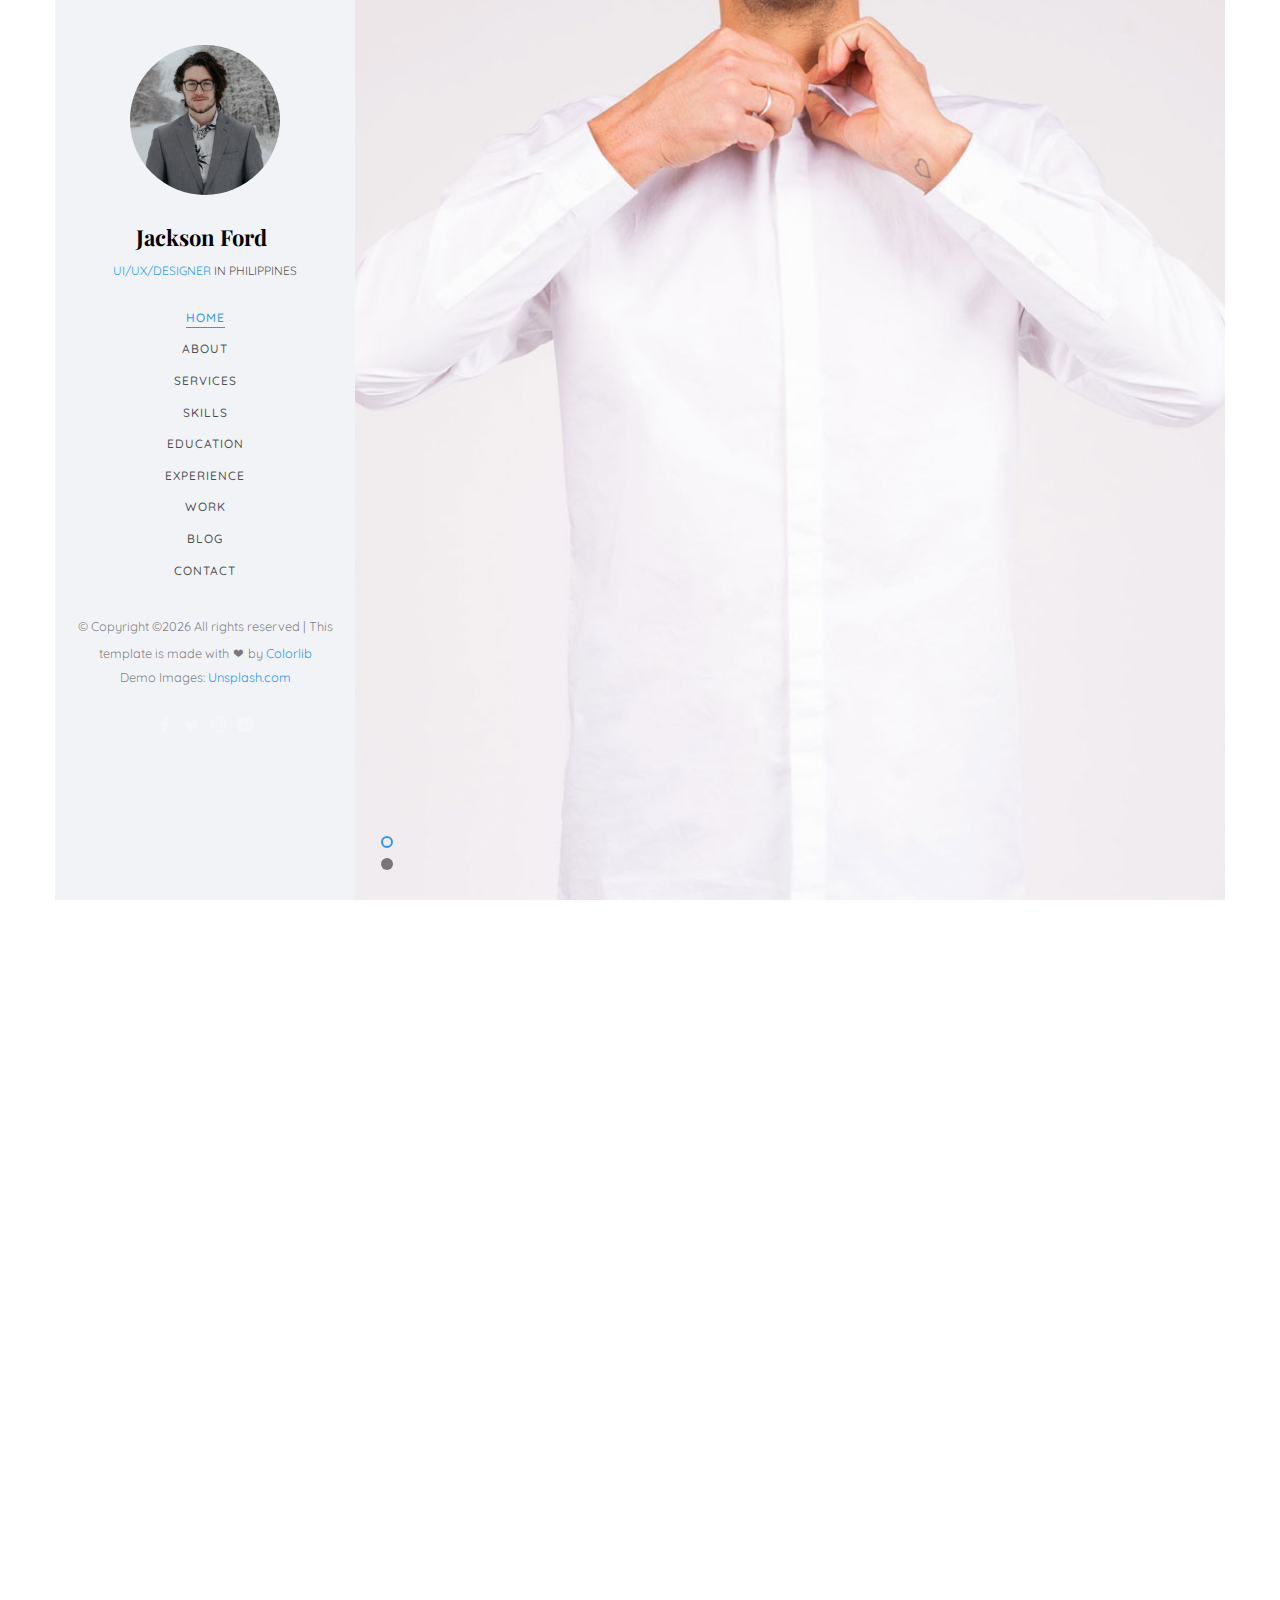
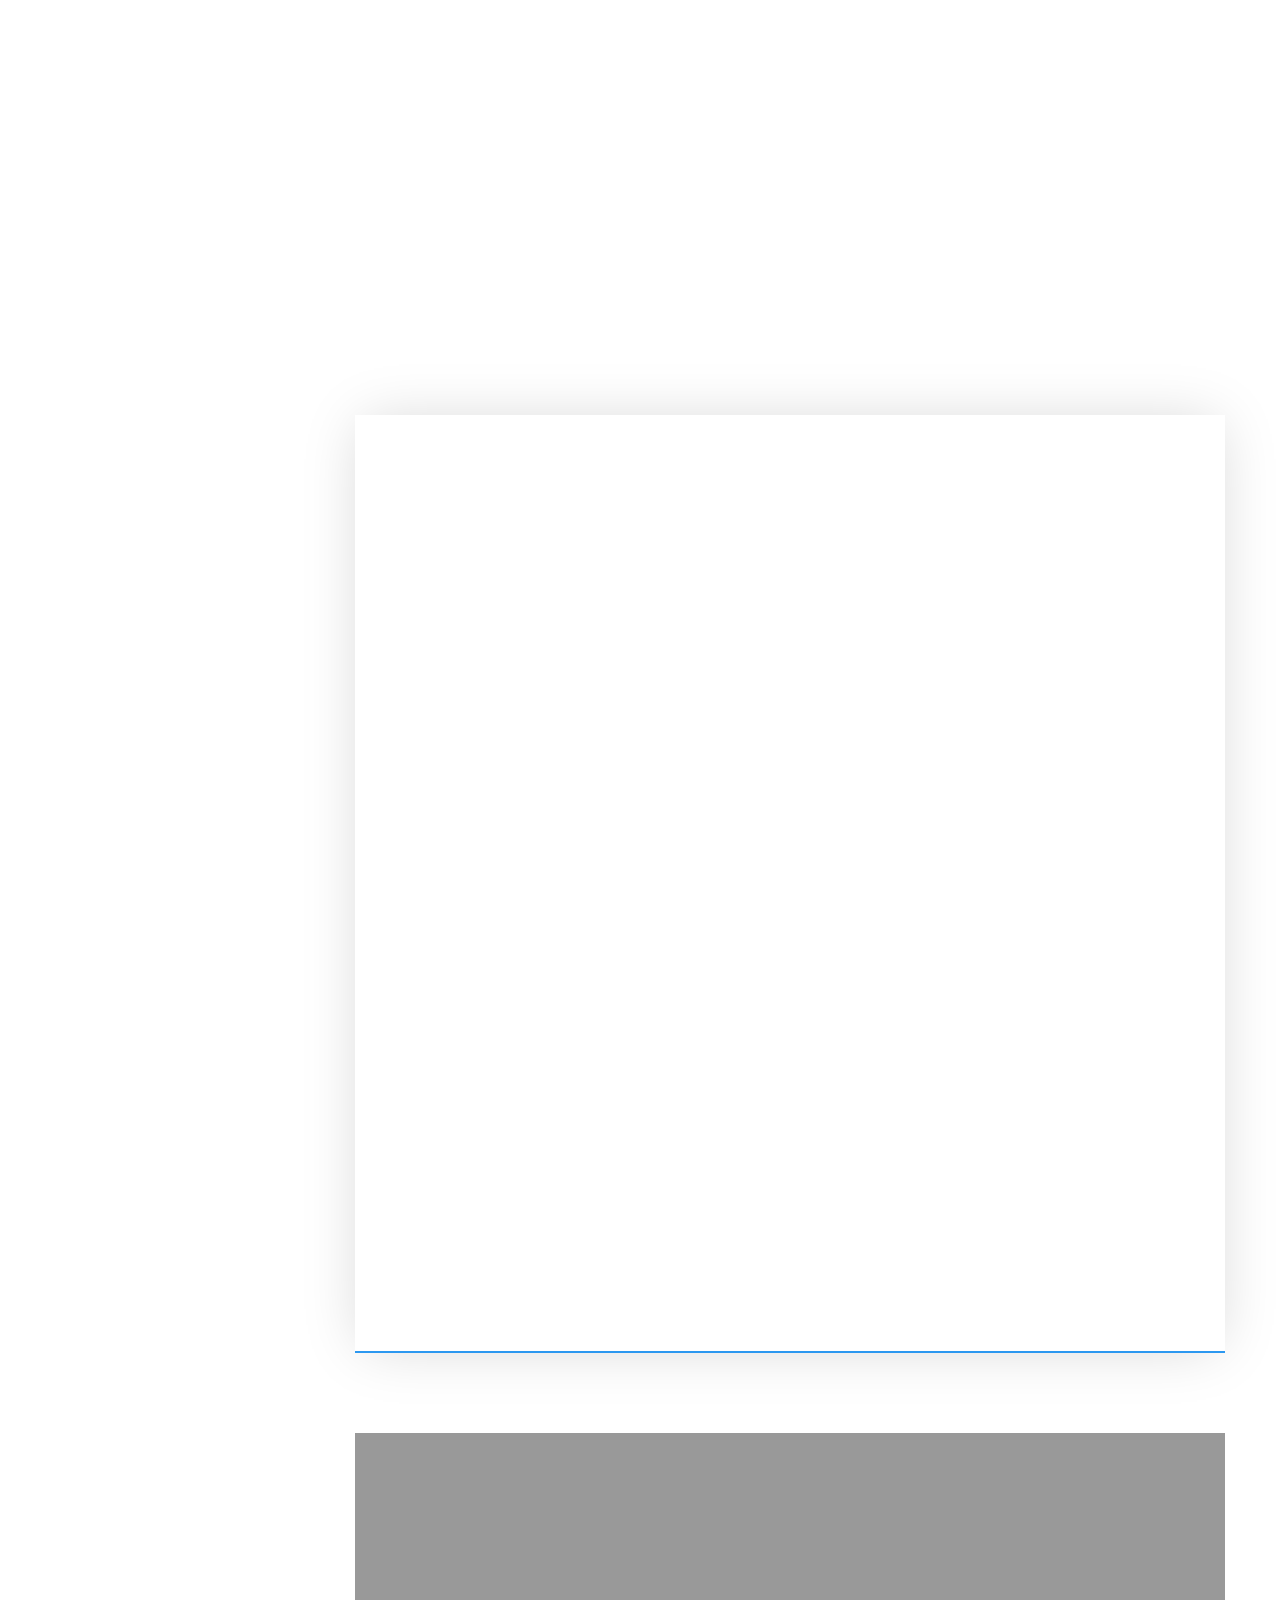
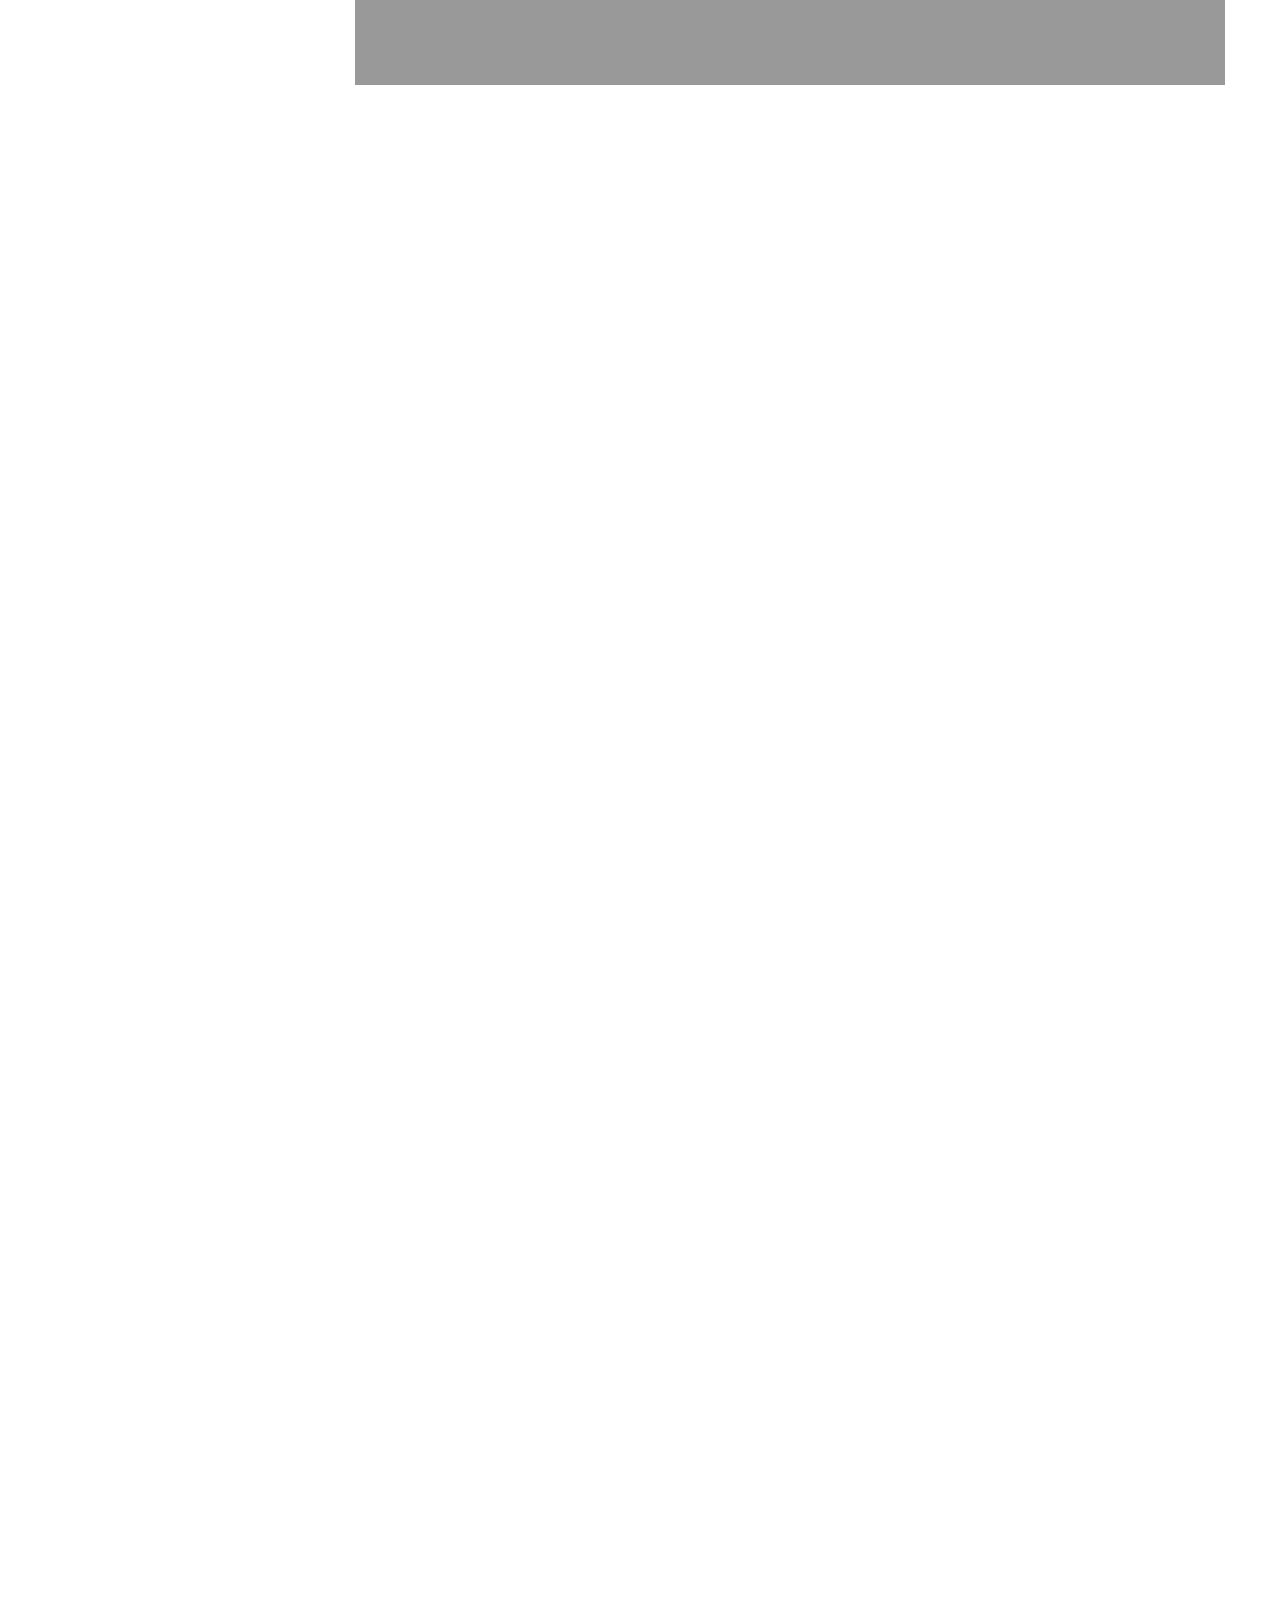
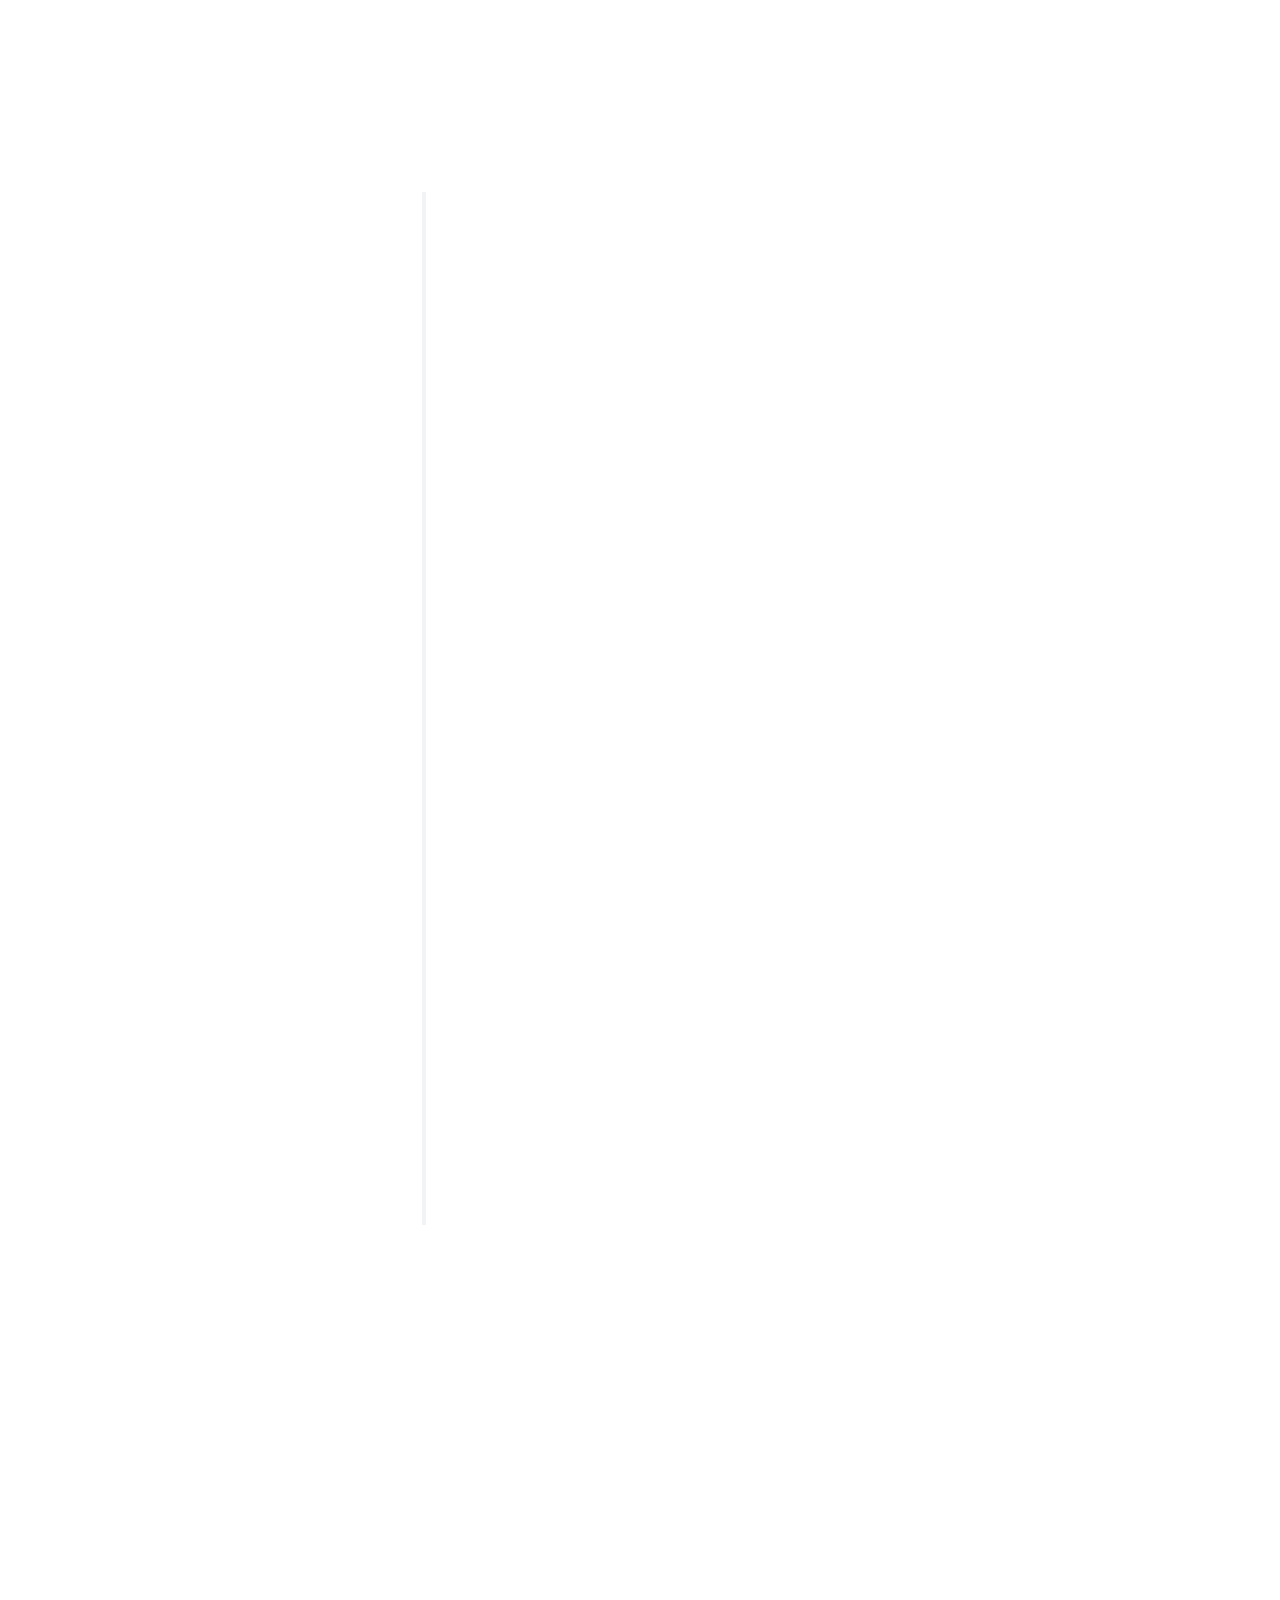
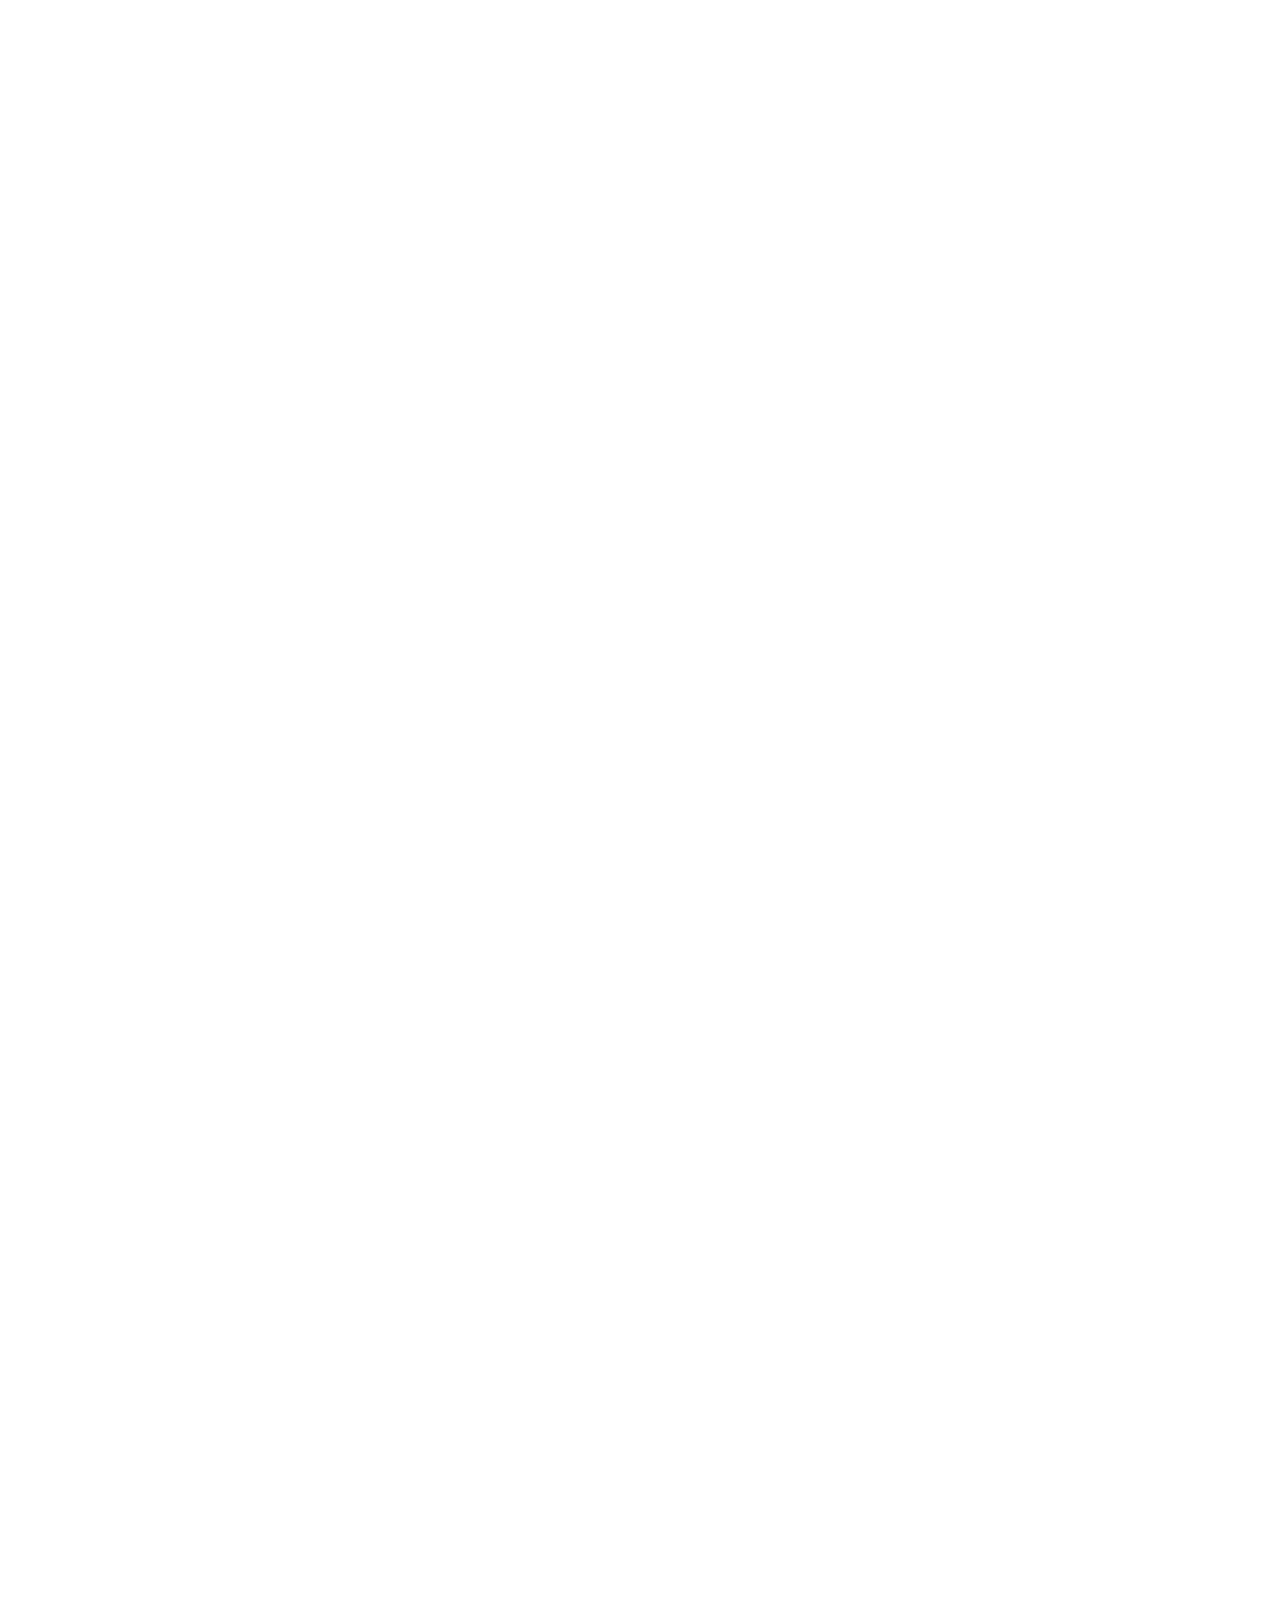
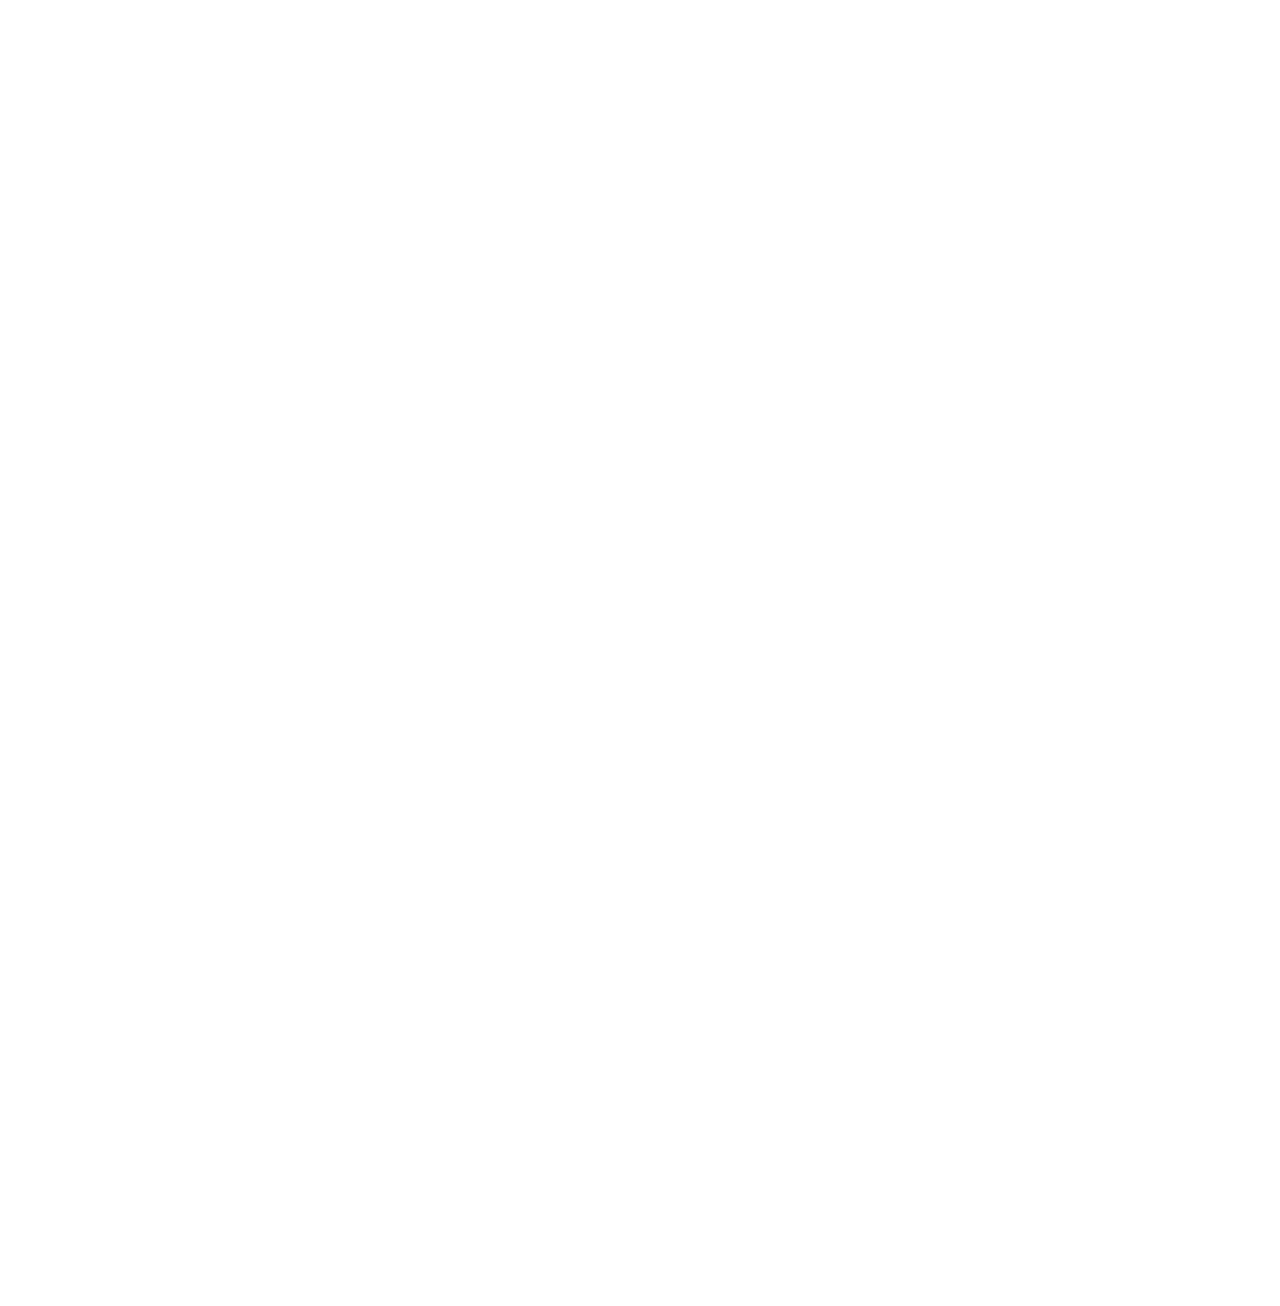
==== commit 94a46192: "update resume page" ====
--- a/v2/index.html
+++ b/v2/index.html
@@ -25,7 +25,7 @@
 
 	<link href="https://fonts.googleapis.com/css?family=Quicksand:300,400,500,700" rel="stylesheet">
 	<link href="https://fonts.googleapis.com/css?family=Playfair+Display:400,400i,700" rel="stylesheet">
-	
+
 	<!-- Animate.css -->
 	<link rel="stylesheet" href="css/animate.css">
 	<!-- Icomoon Icon Fonts-->
@@ -51,16 +51,16 @@
 
 	</head>
 	<body>
-	<div id="colorlib-page">
+	<div id="page">
 		<div class="container-wrap">
-		<a href="#" class="js-colorlib-nav-toggle colorlib-nav-toggle" data-toggle="collapse" data-target="#navbar" aria-expanded="false" aria-controls="navbar"><i></i></a>
-		<aside id="colorlib-aside" role="complementary" class="border js-fullheight">
+		<a href="#" class="js-nav-toggle nav-toggle" data-toggle="collapse" data-target="#navbar" aria-expanded="false" aria-controls="navbar"><i></i></a>
+		<aside id="aside" role="complementary" class="border js-fullheight">
 			<div class="text-center">
 				<div class="author-img" style="background-image: url(images/about.jpg);"></div>
-				<h1 id="colorlib-logo"><a href="index.html">Jackson Ford</a></h1>
+				<h1 id="logo"><a href="index.html">Jackson Ford</a></h1>
 				<span class="position"><a href="#">UI/UX/Designer</a> in Philippines</span>
 			</div>
-			<nav id="colorlib-main-menu" role="navigation" class="navbar">
+			<nav id="main-menu" role="navigation" class="navbar">
 				<div id="navbar" class="collapse">
 					<ul>
 						<li class="active"><a href="#" data-nav-section="home">Home</a></li>
@@ -76,7 +76,7 @@
 				</div>
 			</nav>
 
-			<div class="colorlib-footer">
+			<div class="footer">
 				<p><small>&copy; <!-- Link back to Colorlib can't be removed. Template is licensed under CC BY 3.0. -->
 Copyright &copy;<script>document.write(new Date().getFullYear());</script> All rights reserved | This template is made with <i class="icon-heart" aria-hidden="true"></i> by <a href="https://colorlib.com" target="_blank">Colorlib</a>
 <!-- Link back to Colorlib can't be removed. Template is licensed under CC BY 3.0. --> </span> <span>Demo Images: <a href="https://unsplash.com/" target="_blank">Unsplash.com</a></span></small></p>
@@ -90,8 +90,8 @@
 
 		</aside>
 
-		<div id="colorlib-main">
-			<section id="colorlib-hero" class="js-fullheight" data-section="home">
+		<div id="main">
+			<section id="hero" class="js-fullheight" data-section="home">
 				<div class="flexslider js-fullheight">
 					<ul class="slides">
 				   	<li style="background-image: url(images/img_bg_1.jpg);">
@@ -103,7 +103,7 @@
 					   					<div class="desc">
 						   					<h1>Hi! <br>I'm Jackson</h1>
 						   					<h2>100% html5 bootstrap templates Made by <a href="https://colorlib.com/" target="_blank">colorlib.com</a></h2>
-												<p><a class="btn btn-primary btn-learn">Download CV <i class="icon-download4"></i></a></p>
+												<p><a class="btn btn-primary btn-learn" href="./resume.html">Download CV <i class="icon-download4"></i></a></p>
 											</div>
 					   				</div>
 					   			</div>
@@ -130,15 +130,15 @@
 			  	</div>
 			</section>
 
-			<section class="colorlib-about" data-section="about">
-				<div class="colorlib-narrow-content">
+			<section class="about" data-section="about">
+				<div class="narrow-content">
 					<div class="row">
 						<div class="col-md-12">
 							<div class="row row-bottom-padded-sm animate-box" data-animate-effect="fadeInLeft">
 								<div class="col-md-12">
 									<div class="about-desc">
 										<span class="heading-meta">About Us</span>
-										<h2 class="colorlib-heading">Who Am I?</h2>
+										<h2 class="heading">Who Am I?</h2>
 										<p><strong>Hi I'm Jackson Ford</strong> On her way she met a copy. The copy warned the Little Blind Text, that where it came from it would have been rewritten a thousand times and everything that was left from its origin would be the word "and" and the Little Blind Text should turn around and return to its own, safe country.</p>
 										<p>Even the all-powerful Pointing has no control about the blind texts it is an almost unorthographic life One day however a small line of blind text by the name of Lorem Ipsum decided to leave for the far World of Grammar.</p>
 									</div>
@@ -184,13 +184,13 @@
 			</section>
 
 
-			
-			<section class="colorlib-services" data-section="services">
-				<div class="colorlib-narrow-content">
+
+			<section class="services" data-section="services">
+				<div class="narrow-content">
 					<div class="row">
 						<div class="col-md-6 col-md-offset-3 col-md-pull-3 animate-box" data-animate-effect="fadeInLeft">
 							<span class="heading-meta">What I do?</span>
-							<h2 class="colorlib-heading">Here are some of my expertise</h2>
+							<h2 class="heading">Here are some of my expertise</h2>
 						</div>
 					</div>
 					<div class="row row-pt-md">
@@ -263,39 +263,39 @@
 					</div>
 				</div>
 			</section>
-			
-			<div id="colorlib-counter" class="colorlib-counters" style="background-image: url(images/cover_bg_1.jpg);" data-stellar-background-ratio="0.5">
+
+			<div id="counter" class="counters" style="background-image: url(images/cover_bg_1.jpg);" data-stellar-background-ratio="0.5">
 				<div class="overlay"></div>
-				<div class="colorlib-narrow-content">
+				<div class="narrow-content">
 					<div class="row">
 					</div>
 					<div class="row">
 						<div class="col-md-3 text-center animate-box">
-							<span class="colorlib-counter js-counter" data-from="0" data-to="309" data-speed="5000" data-refresh-interval="50"></span>
-							<span class="colorlib-counter-label">Cups of coffee</span>
+							<span class="counter js-counter" data-from="0" data-to="309" data-speed="5000" data-refresh-interval="50"></span>
+							<span class="counter-label">Cups of coffee</span>
 						</div>
 						<div class="col-md-3 text-center animate-box">
-							<span class="colorlib-counter js-counter" data-from="0" data-to="356" data-speed="5000" data-refresh-interval="50"></span>
-							<span class="colorlib-counter-label">Projects</span>
+							<span class="counter js-counter" data-from="0" data-to="356" data-speed="5000" data-refresh-interval="50"></span>
+							<span class="counter-label">Projects</span>
 						</div>
 						<div class="col-md-3 text-center animate-box">
-							<span class="colorlib-counter js-counter" data-from="0" data-to="30" data-speed="5000" data-refresh-interval="50"></span>
-							<span class="colorlib-counter-label">Clients</span>
+							<span class="counter js-counter" data-from="0" data-to="30" data-speed="5000" data-refresh-interval="50"></span>
+							<span class="counter-label">Clients</span>
 						</div>
 						<div class="col-md-3 text-center animate-box">
-							<span class="colorlib-counter js-counter" data-from="0" data-to="10" data-speed="5000" data-refresh-interval="50"></span>
-							<span class="colorlib-counter-label">Partners</span>
+							<span class="counter js-counter" data-from="0" data-to="10" data-speed="5000" data-refresh-interval="50"></span>
+							<span class="counter-label">Partners</span>
 						</div>
 					</div>
 				</div>
 			</div>
 
-			<section class="colorlib-skills" data-section="skills">
-				<div class="colorlib-narrow-content">
+			<section class="skills" data-section="skills">
+				<div class="narrow-content">
 					<div class="row">
 						<div class="col-md-6 col-md-offset-3 col-md-pull-3 animate-box" data-animate-effect="fadeInLeft">
 							<span class="heading-meta">My Specialty</span>
-							<h2 class="colorlib-heading animate-box">My Skills</h2>
+							<h2 class="heading animate-box">My Skills</h2>
 						</div>
 					</div>
 					<div class="row">
@@ -372,12 +372,12 @@
 				</div>
 			</section>
 
-			<section class="colorlib-education" data-section="education">
-				<div class="colorlib-narrow-content">
+			<section class="education" data-section="education">
+				<div class="narrow-content">
 					<div class="row">
 						<div class="col-md-6 col-md-offset-3 col-md-pull-3 animate-box" data-animate-effect="fadeInLeft">
 							<span class="heading-meta">Education</span>
-							<h2 class="colorlib-heading animate-box">Education</h2>
+							<h2 class="heading animate-box">Education</h2>
 						</div>
 					</div>
 					<div class="row">
@@ -430,7 +430,7 @@
 									    </div>
 									    <div id="collapseThree" class="panel-collapse collapse" role="tabpanel" aria-labelledby="headingThree">
 									        <div class="panel-body">
-									            <p>Far far away, behind the word <strong>mountains</strong>, far from the countries Vokalia and Consonantia, there live the blind texts. Separated they live in Bookmarksgrove right at the coast of the Semantics, a large language ocean.</p>	
+									            <p>Far far away, behind the word <strong>mountains</strong>, far from the countries Vokalia and Consonantia, there live the blind texts. Separated they live in Bookmarksgrove right at the coast of the Semantics, a large language ocean.</p>
 									        </div>
 									    </div>
 									</div>
@@ -444,7 +444,7 @@
 									    </div>
 									    <div id="collapseFour" class="panel-collapse collapse" role="tabpanel" aria-labelledby="headingFour">
 									        <div class="panel-body">
-									            <p>Far far away, behind the word <strong>mountains</strong>, far from the countries Vokalia and Consonantia, there live the blind texts. Separated they live in Bookmarksgrove right at the coast of the Semantics, a large language ocean.</p>	
+									            <p>Far far away, behind the word <strong>mountains</strong>, far from the countries Vokalia and Consonantia, there live the blind texts. Separated they live in Bookmarksgrove right at the coast of the Semantics, a large language ocean.</p>
 									        </div>
 									    </div>
 									</div>
@@ -458,7 +458,7 @@
 									    </div>
 									    <div id="collapseFive" class="panel-collapse collapse" role="tabpanel" aria-labelledby="headingFive">
 									        <div class="panel-body">
-									            <p>Far far away, behind the word <strong>mountains</strong>, far from the countries Vokalia and Consonantia, there live the blind texts. Separated they live in Bookmarksgrove right at the coast of the Semantics, a large language ocean.</p>	
+									            <p>Far far away, behind the word <strong>mountains</strong>, far from the countries Vokalia and Consonantia, there live the blind texts. Separated they live in Bookmarksgrove right at the coast of the Semantics, a large language ocean.</p>
 									        </div>
 									    </div>
 									</div>
@@ -469,12 +469,12 @@
 				</div>
 			</section>
 
-			<section class="colorlib-experience" data-section="experience">
-				<div class="colorlib-narrow-content">
+			<section class="experience" data-section="experience">
+				<div class="narrow-content">
 					<div class="row">
 						<div class="col-md-6 col-md-offset-3 col-md-pull-3 animate-box" data-animate-effect="fadeInLeft">
 							<span class="heading-meta">Experience</span>
-							<h2 class="colorlib-heading animate-box">Work Experience</h2>
+							<h2 class="heading animate-box">Work Experience</h2>
 						</div>
 					</div>
 					<div class="row">
@@ -555,12 +555,12 @@
 				</div>
 			</section>
 
-			<section class="colorlib-work" data-section="work">
-				<div class="colorlib-narrow-content">
+			<section class="work" data-section="work">
+				<div class="narrow-content">
 					<div class="row">
 						<div class="col-md-6 col-md-offset-3 col-md-pull-3 animate-box" data-animate-effect="fadeInLeft">
 							<span class="heading-meta">My Work</span>
-							<h2 class="colorlib-heading animate-box">Recent Work</h2>
+							<h2 class="heading animate-box">Recent Work</h2>
 						</div>
 					</div>
 					<div class="row row-bottom-padded-sm animate-box" data-animate-effect="fadeInLeft">
@@ -668,12 +668,12 @@
 				</div>
 			</section>
 
-			<section class="colorlib-blog" data-section="blog">
-				<div class="colorlib-narrow-content">
+			<section class="blog" data-section="blog">
+				<div class="narrow-content">
 					<div class="row">
 						<div class="col-md-6 col-md-offset-3 col-md-pull-3 animate-box" data-animate-effect="fadeInLeft">
 							<span class="heading-meta">Read</span>
-							<h2 class="colorlib-heading">Recent Blog</h2>
+							<h2 class="heading">Recent Blog</h2>
 						</div>
 					</div>
 					<div class="row">
@@ -716,39 +716,39 @@
 				</div>
 			</section>
 
-			<section class="colorlib-contact" data-section="contact">
-				<div class="colorlib-narrow-content">
+			<section class="contact" data-section="contact">
+				<div class="narrow-content">
 					<div class="row">
 						<div class="col-md-6 col-md-offset-3 col-md-pull-3 animate-box" data-animate-effect="fadeInLeft">
 							<span class="heading-meta">Get in Touch</span>
-							<h2 class="colorlib-heading">Contact</h2>
+							<h2 class="heading">Contact</h2>
 						</div>
 					</div>
 					<div class="row">
 						<div class="col-md-5">
-							<div class="colorlib-feature colorlib-feature-sm animate-box" data-animate-effect="fadeInLeft">
-								<div class="colorlib-icon">
+							<div class="feature feature-sm animate-box" data-animate-effect="fadeInLeft">
+								<div class="icon">
 									<i class="icon-globe-outline"></i>
 								</div>
-								<div class="colorlib-text">
+								<div class="text">
 									<p><a href="#">info@domain.com</a></p>
 								</div>
 							</div>
 
-							<div class="colorlib-feature colorlib-feature-sm animate-box" data-animate-effect="fadeInLeft">
-								<div class="colorlib-icon">
+							<div class="feature feature-sm animate-box" data-animate-effect="fadeInLeft">
+								<div class="icon">
 									<i class="icon-map"></i>
 								</div>
-								<div class="colorlib-text">
+								<div class="text">
 									<p>198 West 21th Street, Suite 721 New York NY 10016</p>
 								</div>
 							</div>
 
-							<div class="colorlib-feature colorlib-feature-sm animate-box" data-animate-effect="fadeInLeft">
-								<div class="colorlib-icon">
+							<div class="feature feature-sm animate-box" data-animate-effect="fadeInLeft">
+								<div class="icon">
 									<i class="icon-phone"></i>
 								</div>
-								<div class="colorlib-text">
+								<div class="text">
 									<p><a href="tel://">+123 456 7890</a></p>
 								</div>
 							</div>
@@ -774,16 +774,16 @@
 										</div>
 									</form>
 								</div>
-								
+
 							</div>
 						</div>
 					</div>
 				</div>
 			</section>
 
-		</div><!-- end:colorlib-main -->
+		</div><!-- end:main -->
 	</div><!-- end:container-wrap -->
-	</div><!-- end:colorlib-page -->
+	</div><!-- end:page -->
 
 	<!-- jQuery -->
 	<script src="js/jquery.min.js"></script>
@@ -799,11 +799,10 @@
 	<script src="js/owl.carousel.min.js"></script>
 	<!-- Counters -->
 	<script src="js/jquery.countTo.js"></script>
-	
-	
+
+
 	<!-- MAIN JS -->
 	<script src="js/main.js"></script>
 
 	</body>
 </html>
-
--- a/v2/css/style.css
+++ b/v2/css/style.css
@@ -7,7 +7,7 @@
 
 /* =======================================================
 *
-* 	Template Style 
+* 	Template Style
 *	Edit this section
 *
 * ======================================================= */
@@ -67,12 +67,12 @@
   color: #fff;
   background: #2c98f0; }
 
-#colorlib-page {
+#page {
   width: 100%;
   overflow: hidden;
   position: relative; }
 
-#colorlib-aside {
+#aside {
   padding-top: 3em;
   padding-bottom: 40px;
   float: left;
@@ -85,7 +85,7 @@
   -o-transition: 0.5s;
   transition: 0.5s; }
   @media screen and (max-width: 768px) {
-    #colorlib-aside {
+    #aside {
       width: 300px;
       -moz-transform: translateX(-300px);
       -webkit-transform: translateX(-300px);
@@ -93,7 +93,7 @@
       -o-transform: translateX(-300px);
       transform: translateX(-300px);
       padding-top: 4em; } }
-  #colorlib-aside .author-img {
+  #aside .author-img {
     width: 150px;
     height: 150px;
     margin: 0 auto;
@@ -102,36 +102,36 @@
     -moz-border-radius: 50%;
     -ms-border-radius: 50%;
     border-radius: 50%; }
-  #colorlib-aside .position {
+  #aside .position {
     display: block;
     margin-bottom: 2em;
     font-size: 12px;
     text-transform: uppercase; }
-  #colorlib-aside #colorlib-logo {
+  #aside #logo {
     text-align: right;
     font-weight: 700;
     font-size: 22px;
     margin-bottom: .5em;
     display: block;
     width: 100%; }
-    #colorlib-aside #colorlib-logo a {
+    #aside #logo a {
       display: block;
       text-align: center;
       color: #000;
       padding-right: .3em; }
-  #colorlib-aside #colorlib-main-menu {
+  #aside #main-menu {
     display: block;
     width: 100%; }
-    #colorlib-aside #colorlib-main-menu .collapse {
+    #aside #main-menu .collapse {
       display: block !important; }
-    #colorlib-aside #colorlib-main-menu ul {
+    #aside #main-menu ul {
       text-align: center;
       margin: 0;
       padding: 0; }
       @media screen and (max-width: 768px) {
-        #colorlib-aside #colorlib-main-menu ul {
+        #aside #main-menu ul {
           margin: 0 0 2em 0; } }
-      #colorlib-aside #colorlib-main-menu ul li {
+      #aside #main-menu ul li {
         margin: 0 0 10px 0;
         padding: 0;
         list-style: none;
@@ -139,7 +139,7 @@
         font-weight: 500;
         text-transform: uppercase;
         letter-spacing: 1px; }
-        #colorlib-aside #colorlib-main-menu ul li a {
+        #aside #main-menu ul li a {
           color: rgba(0, 0, 0, 0.7);
           text-decoration: none;
           position: relative;
@@ -148,7 +148,7 @@
           -webkit-transition: 0.3s;
           -o-transition: 0.3s;
           transition: 0.3s; }
-          #colorlib-aside #colorlib-main-menu ul li a:after {
+          #aside #main-menu ul li a:after {
             content: "";
             position: absolute;
             height: 1px;
@@ -167,26 +167,26 @@
             -ms-transition: all 0.3s cubic-bezier(0.175, 0.885, 0.32, 1.275);
             -o-transition: all 0.3s cubic-bezier(0.175, 0.885, 0.32, 1.275);
             transition: all 0.3s cubic-bezier(0.175, 0.885, 0.32, 1.275); }
-          #colorlib-aside #colorlib-main-menu ul li a:hover {
+          #aside #main-menu ul li a:hover {
             text-decoration: none;
             color: black; }
-            #colorlib-aside #colorlib-main-menu ul li a:hover:after {
+            #aside #main-menu ul li a:hover:after {
               visibility: visible;
               -webkit-transform: scaleX(1);
               -moz-transform: scaleX(1);
               -ms-transform: scaleX(1);
               -o-transform: scaleX(1);
               transform: scaleX(1); }
-        #colorlib-aside #colorlib-main-menu ul li.active a {
+        #aside #main-menu ul li.active a {
           color: #2c98f0; }
-          #colorlib-aside #colorlib-main-menu ul li.active a:after {
+          #aside #main-menu ul li.active a:after {
             visibility: visible;
             -webkit-transform: scaleX(1);
             -moz-transform: scaleX(1);
             -ms-transform: scaleX(1);
             -o-transform: scaleX(1);
             transform: scaleX(1); }
-  #colorlib-aside .colorlib-footer {
+  #aside .footer {
     font-size: 15px;
     text-align: center;
     font-weight: 400;
@@ -194,23 +194,23 @@
     padding: 0 20px;
     width: 100%; }
     @media screen and (max-width: 768px) {
-      #colorlib-aside .colorlib-footer {
+      #aside .footer {
         position: relative;
         bottom: 0; } }
-    #colorlib-aside .colorlib-footer span {
+    #aside .footer span {
       display: block; }
-    #colorlib-aside .colorlib-footer ul {
+    #aside .footer ul {
       padding: 0;
       margin: 0; }
-      #colorlib-aside .colorlib-footer ul li {
+      #aside .footer ul li {
         padding: 0;
         margin: 0;
         display: inline;
         list-style: none; }
-        #colorlib-aside .colorlib-footer ul li a {
+        #aside .footer ul li a {
           color: rgba(255, 255, 255, 0.3);
           padding: 4px; }
-          #colorlib-aside .colorlib-footer ul li a:hover, #colorlib-aside .colorlib-footer ul li a:active, #colorlib-aside .colorlib-footer ul li a:focus {
+          #aside .footer ul li a:hover, #aside .footer ul li a:active, #aside .footer ul li a:focus {
             text-decoration: none;
             outline: none;
             color: #2c98f0; }
@@ -219,111 +219,111 @@
   max-width: 1170px;
   margin: 0 auto; }
 
-#colorlib-main {
+#main {
   width: calc(100% - 300px);
   float: right;
   -webkit-transition: 0.5s;
   -o-transition: 0.5s;
   transition: 0.5s; }
   @media screen and (max-width: 768px) {
-    #colorlib-main {
+    #main {
       width: 100%;
       padding: 0 1em; } }
 
-#colorlib-hero {
+#hero {
   min-height: 500px;
   background: #fff url(../images/loader.gif) no-repeat center center;
   width: 100%;
   float: left;
   margin-bottom: 10em;
   clear: both; }
-  #colorlib-hero .flexslider {
+  #hero .flexslider {
     border: none;
     z-index: 1;
     margin-bottom: 0; }
-    #colorlib-hero .flexslider .slides {
+    #hero .flexslider .slides {
       position: relative;
       overflow: visible; }
-      #colorlib-hero .flexslider .slides li {
+      #hero .flexslider .slides li {
         background-repeat: no-repeat;
         background-size: cover;
         background-position: bottom center;
         min-height: 400px;
         position: relative; }
-    #colorlib-hero .flexslider .flex-control-nav {
+    #hero .flexslider .flex-control-nav {
       bottom: 20px;
       z-index: 1000;
       left: 20px;
       float: left;
       width: auto; }
       @media screen and (max-width: 768px) {
-        #colorlib-hero .flexslider .flex-control-nav {
+        #hero .flexslider .flex-control-nav {
           right: 20px;
           top: 100px; } }
-      #colorlib-hero .flexslider .flex-control-nav li {
+      #hero .flexslider .flex-control-nav li {
         display: block;
         margin-bottom: 10px; }
-        #colorlib-hero .flexslider .flex-control-nav li a {
+        #hero .flexslider .flex-control-nav li a {
           background: rgba(0, 0, 0, 0.5);
           -webkit-box-shadow: none;
           box-shadow: none;
           width: 12px;
           height: 12px;
           cursor: pointer; }
-          #colorlib-hero .flexslider .flex-control-nav li a.flex-active {
+          #hero .flexslider .flex-control-nav li a.flex-active {
             cursor: pointer;
             background: transparent;
             border: 2px solid #2c98f0; }
-    #colorlib-hero .flexslider .flex-direction-nav {
+    #hero .flexslider .flex-direction-nav {
       display: none; }
-    #colorlib-hero .flexslider .slider-text {
+    #hero .flexslider .slider-text {
       display: table;
       opacity: 0;
       min-height: 500px;
       z-index: 9; }
-      #colorlib-hero .flexslider .slider-text > .slider-text-inner {
+      #hero .flexslider .slider-text > .slider-text-inner {
         display: table-cell;
         vertical-align: middle;
         min-height: 700px;
         padding: 2.5em;
         position: relative; }
         @media screen and (max-width: 768px) {
-          #colorlib-hero .flexslider .slider-text > .slider-text-inner {
+          #hero .flexslider .slider-text > .slider-text-inner {
             text-align: center; } }
-        #colorlib-hero .flexslider .slider-text > .slider-text-inner h1, #colorlib-hero .flexslider .slider-text > .slider-text-inner h2 {
+        #hero .flexslider .slider-text > .slider-text-inner h1, #hero .flexslider .slider-text > .slider-text-inner h2 {
           margin: 0;
           padding: 0;
           color: black;
           font-family: "Playfair Display", Georgia, serif; }
-        #colorlib-hero .flexslider .slider-text > .slider-text-inner h1 {
+        #hero .flexslider .slider-text > .slider-text-inner h1 {
           margin-bottom: 20px;
           font-size: 60px;
           line-height: 1.3;
           font-weight: 700; }
           @media screen and (max-width: 768px) {
-            #colorlib-hero .flexslider .slider-text > .slider-text-inner h1 {
+            #hero .flexslider .slider-text > .slider-text-inner h1 {
               font-size: 28px; } }
-        #colorlib-hero .flexslider .slider-text > .slider-text-inner h2 {
+        #hero .flexslider .slider-text > .slider-text-inner h2 {
           font-size: 18px;
           line-height: 1.5;
           margin-bottom: 30px;
           font-weight: 300;
           font-family: "Quicksand", Arial, sans-serif; }
-          #colorlib-hero .flexslider .slider-text > .slider-text-inner h2 a {
+          #hero .flexslider .slider-text > .slider-text-inner h2 a {
             color: rgba(44, 152, 240, 0.8);
             border-bottom: 1px solid rgba(44, 152, 240, 0.7); }
-        #colorlib-hero .flexslider .slider-text > .slider-text-inner .heading-section {
+        #hero .flexslider .slider-text > .slider-text-inner .heading-section {
           font-size: 50px; }
           @media screen and (max-width: 768px) {
-            #colorlib-hero .flexslider .slider-text > .slider-text-inner .heading-section {
+            #hero .flexslider .slider-text > .slider-text-inner .heading-section {
               font-size: 30px; } }
-        #colorlib-hero .flexslider .slider-text > .slider-text-inner s
-.colorlib-lead {
+        #hero .flexslider .slider-text > .slider-text-inner s
+.lead {
           font-size: 20px;
           color: #fff; }
-        #colorlib-hero .flexslider .slider-text > .slider-text-inner p {
+        #hero .flexslider .slider-text > .slider-text-inner p {
           margin-bottom: 0; }
-        #colorlib-hero .flexslider .slider-text > .slider-text-inner .btn {
+        #hero .flexslider .slider-text > .slider-text-inner .btn {
           font-size: 12px;
           text-transform: uppercase;
           letter-spacing: 2px;
@@ -331,20 +331,20 @@
           padding: 10px 15px !important;
           border: none;
           font-weight: 400; }
-          #colorlib-hero .flexslider .slider-text > .slider-text-inner .btn.btn-learn {
+          #hero .flexslider .slider-text > .slider-text-inner .btn.btn-learn {
             color: #000;
             border: 1px solid #000;
             background: transparent !important; }
-            #colorlib-hero .flexslider .slider-text > .slider-text-inner .btn.btn-learn:hover {
+            #hero .flexslider .slider-text > .slider-text-inner .btn.btn-learn:hover {
               background: transparent !important;
               border: 1px solid #000 !important; }
           @media screen and (max-width: 768px) {
-            #colorlib-hero .flexslider .slider-text > .slider-text-inner .btn {
+            #hero .flexslider .slider-text > .slider-text-inner .btn {
               width: 100%; } }
 
 body.offcanvas {
   overflow-x: hidden; }
-  body.offcanvas #colorlib-aside {
+  body.offcanvas #aside {
     -moz-transform: translateX(0);
     -webkit-transform: translateX(0);
     -ms-transform: translateX(0);
@@ -354,7 +354,7 @@
     background: #f2f3f7;
     z-index: 999;
     position: fixed; }
-  body.offcanvas #colorlib-main, body.offcanvas .colorlib-nav-toggle {
+  body.offcanvas #main, body.offcanvas .nav-toggle {
     top: 0;
     -moz-transform: translateX(300px);
     -webkit-transform: translateX(300px);
@@ -362,38 +362,38 @@
     -o-transform: translateX(300px);
     transform: translateX(300px); }
 
-.colorlib-narrow-content {
+.narrow-content {
   padding: 0 2.5em; }
   @media screen and (max-width: 768px) {
-    .colorlib-narrow-content {
+    .narrow-content {
       padding: 0; } }
 
 .no-gutters {
   margin: 0;
   padding: 0; }
 
-.colorlib-experience,
-.colorlib-skills,
-.colorlib-education,
-.colorlib-blog,
-.colorlib-work,
-.colorlib-about,
-.colorlib-services,
-.colorlib-contact {
+.experience,
+.skills,
+.education,
+.blog,
+.work,
+.about,
+.services,
+.contact {
   padding-top: 4em;
   padding-bottom: 9em;
   clear: both;
   width: 100%;
   display: block; }
   @media screen and (max-width: 768px) {
-    .colorlib-experience,
-    .colorlib-skills,
-    .colorlib-education,
-    .colorlib-blog,
-    .colorlib-work,
-    .colorlib-about,
-    .colorlib-services,
-    .colorlib-contact {
+    .experience,
+    .skills,
+    .education,
+    .blog,
+    .work,
+    .about,
+    .services,
+    .contact {
       padding-top: 5em;
       padding-bottom: 8em; } }
 
@@ -403,7 +403,7 @@
   background-repeat: no-repeat;
   position: relative; }
 
-.colorlib-heading {
+.heading {
   font-size: 18px;
   margin-bottom: 4em;
   font-weight: 700;
@@ -411,10 +411,10 @@
   letter-spacing: 5px;
   line-height: 1.8;
   position: relative; }
-  .colorlib-heading span {
+  .heading span {
     display: block; }
   @media screen and (max-width: 768px) {
-    .colorlib-heading {
+    .heading {
       margin-bottom: 3em; } }
 
 .heading-meta {
@@ -808,13 +808,13 @@
     .progress-bar.color-6 span {
       color: #4054b2; }
 
-.colorlib-feature {
+.feature {
   text-align: left;
   width: 100%;
   float: left;
   margin-bottom: 40px;
   position: relative; }
-  .colorlib-feature .colorlib-icon {
+  .feature .icon {
     position: absolute;
     top: 0;
     left: 0;
@@ -827,35 +827,35 @@
     -moz-border-radius: 2px;
     -ms-border-radius: 2px;
     border-radius: 2px; }
-    .colorlib-feature .colorlib-icon i {
+    .feature .icon i {
       display: table-cell;
       vertical-align: middle;
       color: #2c98f0;
       font-size: 60px;
       height: 100px; }
       @media screen and (max-width: 1200px) {
-        .colorlib-feature .colorlib-icon i {
+        .feature .icon i {
           font-size: 40px; } }
-  .colorlib-feature .colorlib-text {
+  .feature .text {
     padding-left: 120px;
     width: 100%; }
-    .colorlib-feature .colorlib-text h2, .colorlib-feature .colorlib-text h3 {
+    .feature .text h2, .feature .text h3 {
       margin: 0;
       padding: 0; }
-    .colorlib-feature .colorlib-text h3 {
+    .feature .text h3 {
       font-weight: 500;
       margin-bottom: 20px;
       color: rgba(0, 0, 0, 0.7);
       font-size: 14px;
       letter-spacing: 3px;
       text-transform: uppercase; }
-  .colorlib-feature.colorlib-feature-sm .colorlib-text {
+  .feature.feature-sm .text {
     margin-top: 30px; }
-  .colorlib-feature.colorlib-feature-sm .colorlib-icon i {
+  .feature.feature-sm .icon i {
     color: #2c98f0;
     font-size: 40px; }
     @media screen and (max-width: 1200px) {
-      .colorlib-feature.colorlib-feature-sm .colorlib-icon i {
+      .feature.feature-sm .icon i {
         font-size: 28px; } }
 
 .blog-entry {
@@ -1025,17 +1025,17 @@
 .btn-load-more {
   width: 100%; }
 
-#colorlib-counter {
+#counter {
   position: relative;
   clear: both;
   margin-bottom: 5em; }
 
-.colorlib-counters {
+.counters {
   padding: 3em 0;
   background-size: cover;
   background-attachment: fixed;
   background-position: center center; }
-  .colorlib-counters .overlay {
+  .counters .overlay {
     z-index: 0;
     position: absolute;
     bottom: 0;
@@ -1043,13 +1043,13 @@
     left: 0;
     right: 0;
     background: rgba(0, 0, 0, 0.4); }
-  .colorlib-counters .icon {
+  .counters .icon {
     width: 100px;
     height: 100px;
     display: table;
     margin: 0 auto;
     margin-bottom: 20px; }
-    .colorlib-counters .icon i {
+    .counters .icon i {
       display: table-cell;
       vertical-align: middle;
       width: 100px;
@@ -1061,9 +1061,9 @@
       -moz-border-radius: 50%;
       -ms-border-radius: 50%;
       border-radius: 50%; }
-  .colorlib-counters .counter-wrap {
+  .counters .counter-wrap {
     border: 1px solid red !important; }
-  .colorlib-counters .colorlib-counter {
+  .counters .counter {
     font-size: 40px;
     display: block;
     color: white;
@@ -1071,7 +1071,7 @@
     width: 100%;
     font-weight: 700;
     margin-bottom: .3em; }
-  .colorlib-counters .colorlib-counter-label {
+  .counters .counter-label {
     color: rgba(255, 255, 255, 0.7);
     text-transform: uppercase;
     font-size: 14px;
@@ -1079,11 +1079,11 @@
     margin-bottom: 2em;
     display: block; }
 
-.colorlib-social {
+.social {
   padding: 0;
   margin: 0;
   text-align: center; }
-  .colorlib-social li {
+  .social li {
     padding: 0;
     margin: 0;
     list-style: none;
@@ -1091,7 +1091,7 @@
     display: inline-block;
     zoom: 1;
     *display: inline; }
-    .colorlib-social li a {
+    .social li a {
       font-size: 22px;
       color: #000;
       padding: 10px;
@@ -1104,11 +1104,11 @@
       -ms-border-radius: 7px;
       border-radius: 7px; }
       @media screen and (max-width: 768px) {
-        .colorlib-social li a {
+        .social li a {
           padding: 10px 8px; } }
-      .colorlib-social li a:hover {
+      .social li a:hover {
         color: #2c98f0; }
-      .colorlib-social li a:hover, .colorlib-social li a:active, .colorlib-social li a:focus {
+      .social li a:hover, .social li a:active, .social li a:focus {
         outline: none;
         text-decoration: none;
         color: #2c98f0; }
@@ -1120,7 +1120,7 @@
     #map {
       height: 200px; } }
 
-.colorlib-bg-color {
+.bg-color {
   background: #fafafa;
   position: relative; }
 
@@ -1299,17 +1299,17 @@
 #message {
   height: 130px; }
 
-.colorlib-nav-toggle {
+.nav-toggle {
   cursor: pointer;
   text-decoration: none; }
-  .colorlib-nav-toggle.active i::before, .colorlib-nav-toggle.active i::after {
+  .nav-toggle.active i::before, .nav-toggle.active i::after {
     background: #000; }
-  .colorlib-nav-toggle.dark.active i::before, .colorlib-nav-toggle.dark.active i::after {
+  .nav-toggle.dark.active i::before, .nav-toggle.dark.active i::after {
     background: #000; }
-  .colorlib-nav-toggle:hover, .colorlib-nav-toggle:focus, .colorlib-nav-toggle:active {
+  .nav-toggle:hover, .nav-toggle:focus, .nav-toggle:active {
     outline: none;
     border-bottom: none !important; }
-  .colorlib-nav-toggle i {
+  .nav-toggle i {
     position: relative;
     display: -moz-inline-stack;
     display: inline-block;
@@ -1325,7 +1325,7 @@
     -webkit-transition: all .2s ease-out;
     -o-transition: all .2s ease-out;
     transition: all .2s ease-out; }
-    .colorlib-nav-toggle i::before, .colorlib-nav-toggle i::after {
+    .nav-toggle i::before, .nav-toggle i::after {
       content: '';
       width: 30px;
       height: 2px;
@@ -1335,35 +1335,35 @@
       -webkit-transition: 0.2s;
       -o-transition: 0.2s;
       transition: 0.2s; }
-  .colorlib-nav-toggle.dark i {
+  .nav-toggle.dark i {
     position: relative;
     color: #000;
     background: #000;
     -webkit-transition: all .2s ease-out;
     -o-transition: all .2s ease-out;
     transition: all .2s ease-out; }
-    .colorlib-nav-toggle.dark i::before, .colorlib-nav-toggle.dark i::after {
+    .nav-toggle.dark i::before, .nav-toggle.dark i::after {
       background: #000;
       -webkit-transition: 0.2s;
       -o-transition: 0.2s;
       transition: 0.2s; }
 
-.colorlib-nav-toggle i::before {
+.nav-toggle i::before {
   top: -7px; }
 
-.colorlib-nav-toggle i::after {
+.nav-toggle i::after {
   bottom: -7px; }
 
-.colorlib-nav-toggle:hover i::before {
+.nav-toggle:hover i::before {
   top: -10px; }
 
-.colorlib-nav-toggle:hover i::after {
+.nav-toggle:hover i::after {
   bottom: -10px; }
 
-.colorlib-nav-toggle.active i {
+.nav-toggle.active i {
   background: transparent; }
 
-.colorlib-nav-toggle.active i::before {
+.nav-toggle.active i::before {
   top: 0;
   -webkit-transform: rotateZ(45deg);
   -moz-transform: rotateZ(45deg);
@@ -1371,7 +1371,7 @@
   -o-transform: rotateZ(45deg);
   transform: rotateZ(45deg); }
 
-.colorlib-nav-toggle.active i::after {
+.nav-toggle.active i::after {
   bottom: 0;
   -webkit-transform: rotateZ(-45deg);
   -moz-transform: rotateZ(-45deg);
@@ -1379,7 +1379,7 @@
   -o-transform: rotateZ(-45deg);
   transform: rotateZ(-45deg); }
 
-.colorlib-nav-toggle {
+.nav-toggle {
   position: fixed;
   left: -5px;
   top: 0px;
@@ -1392,7 +1392,7 @@
   -o-transition: 0.5s;
   transition: 0.5s; }
   @media screen and (max-width: 768px) {
-    .colorlib-nav-toggle {
+    .nav-toggle {
       opacity: 1;
       visibility: visible; } }
 
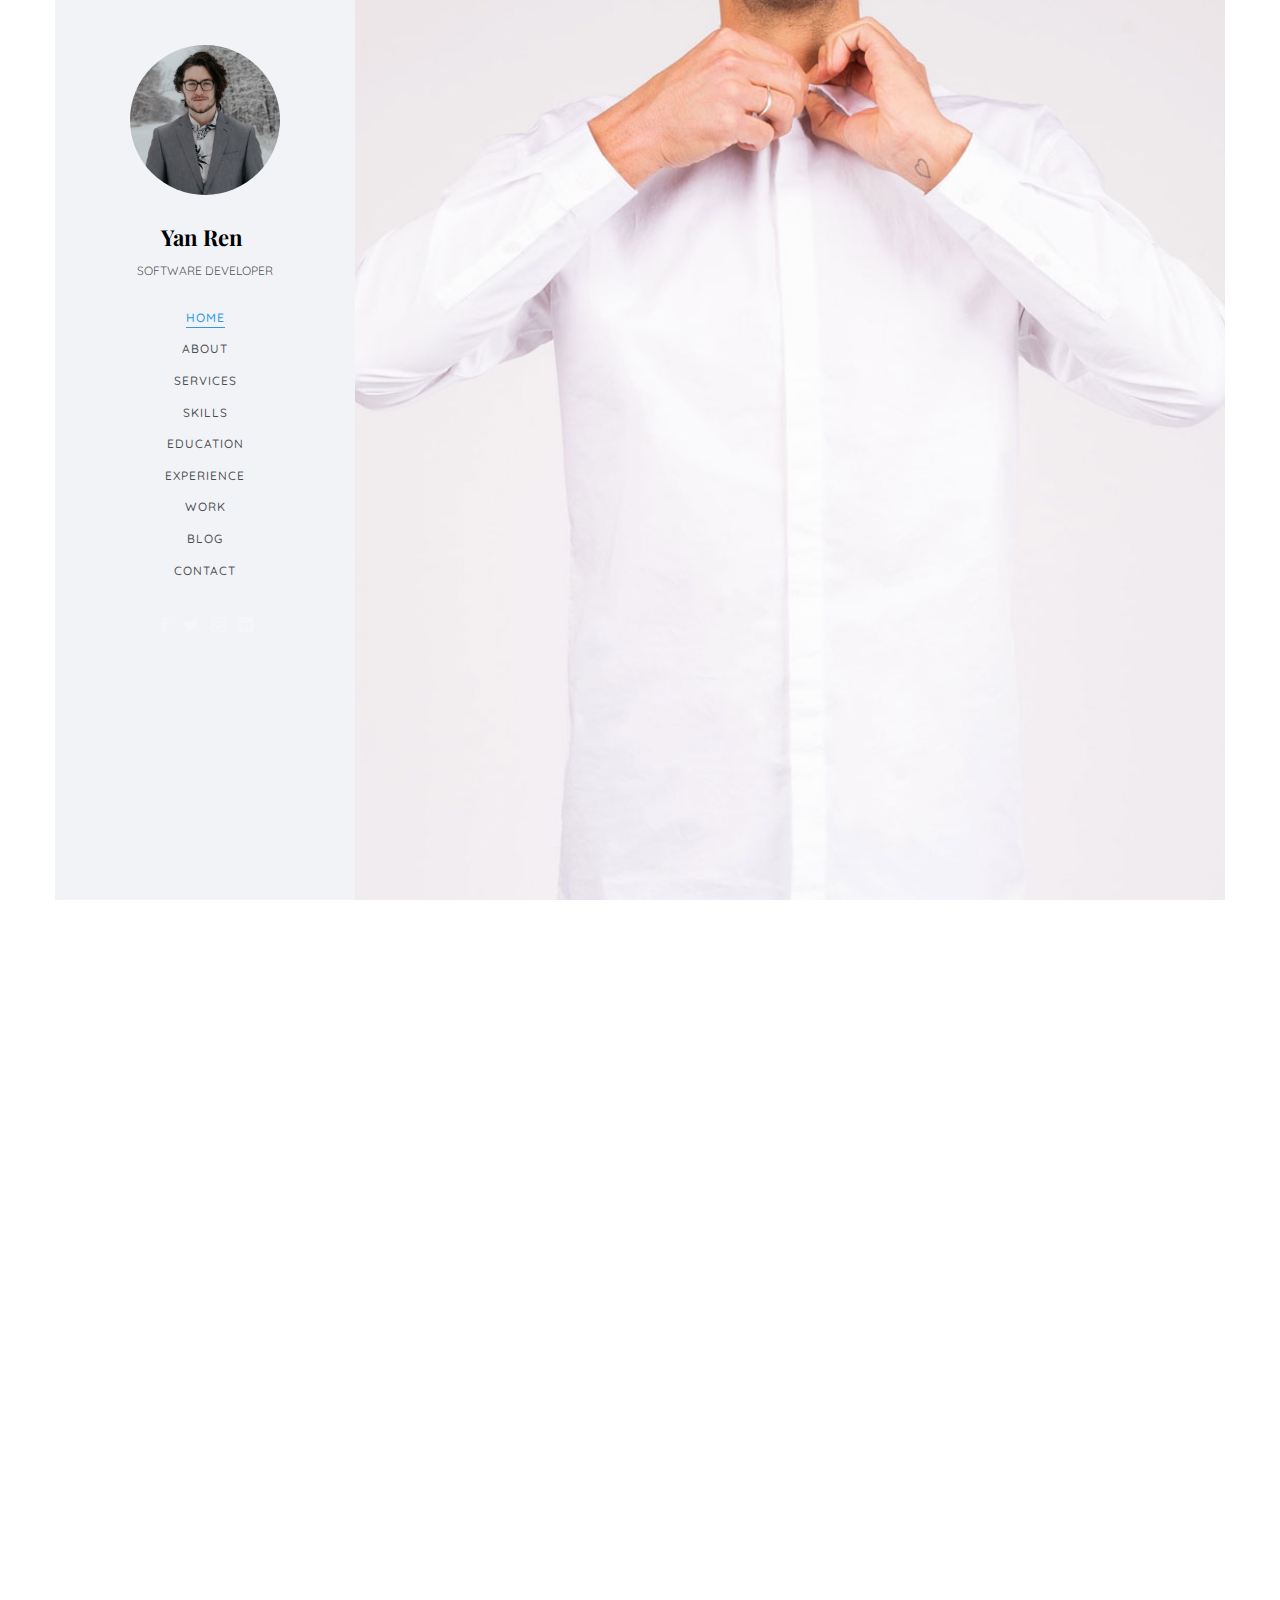
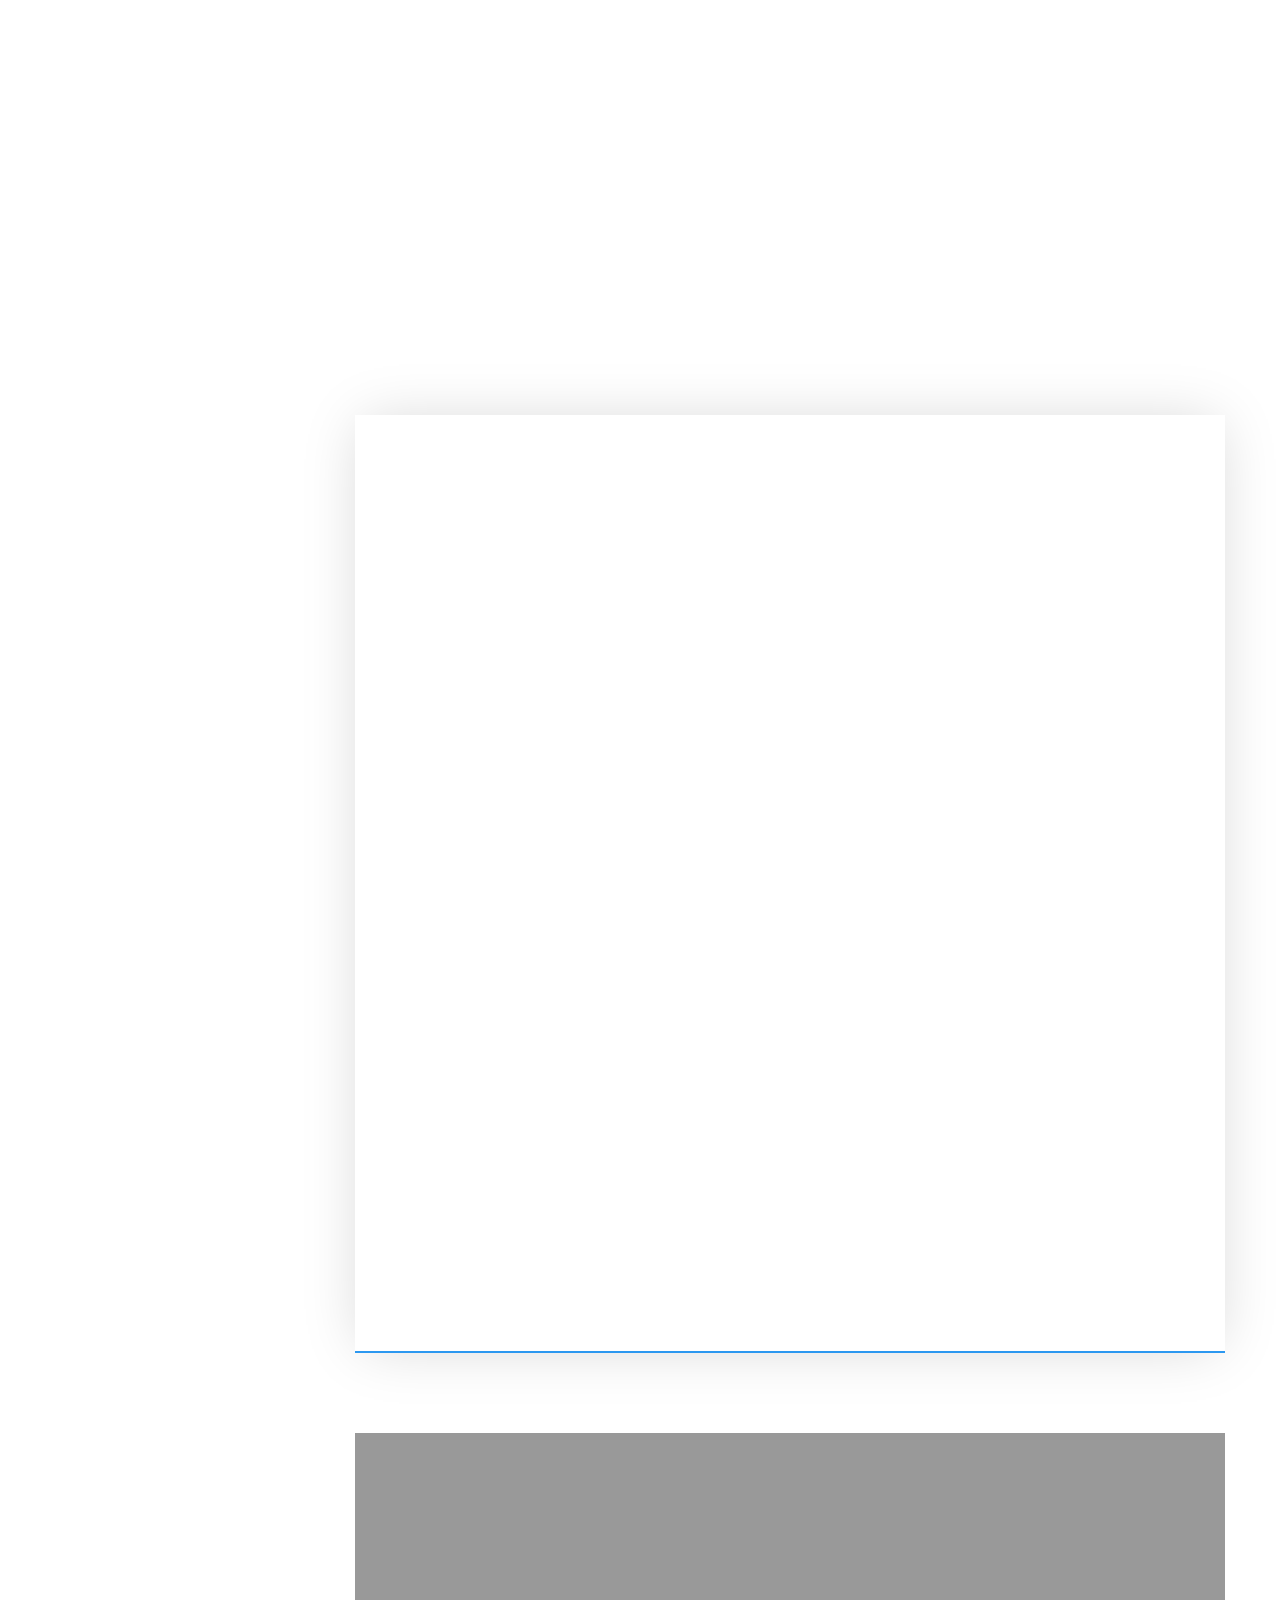
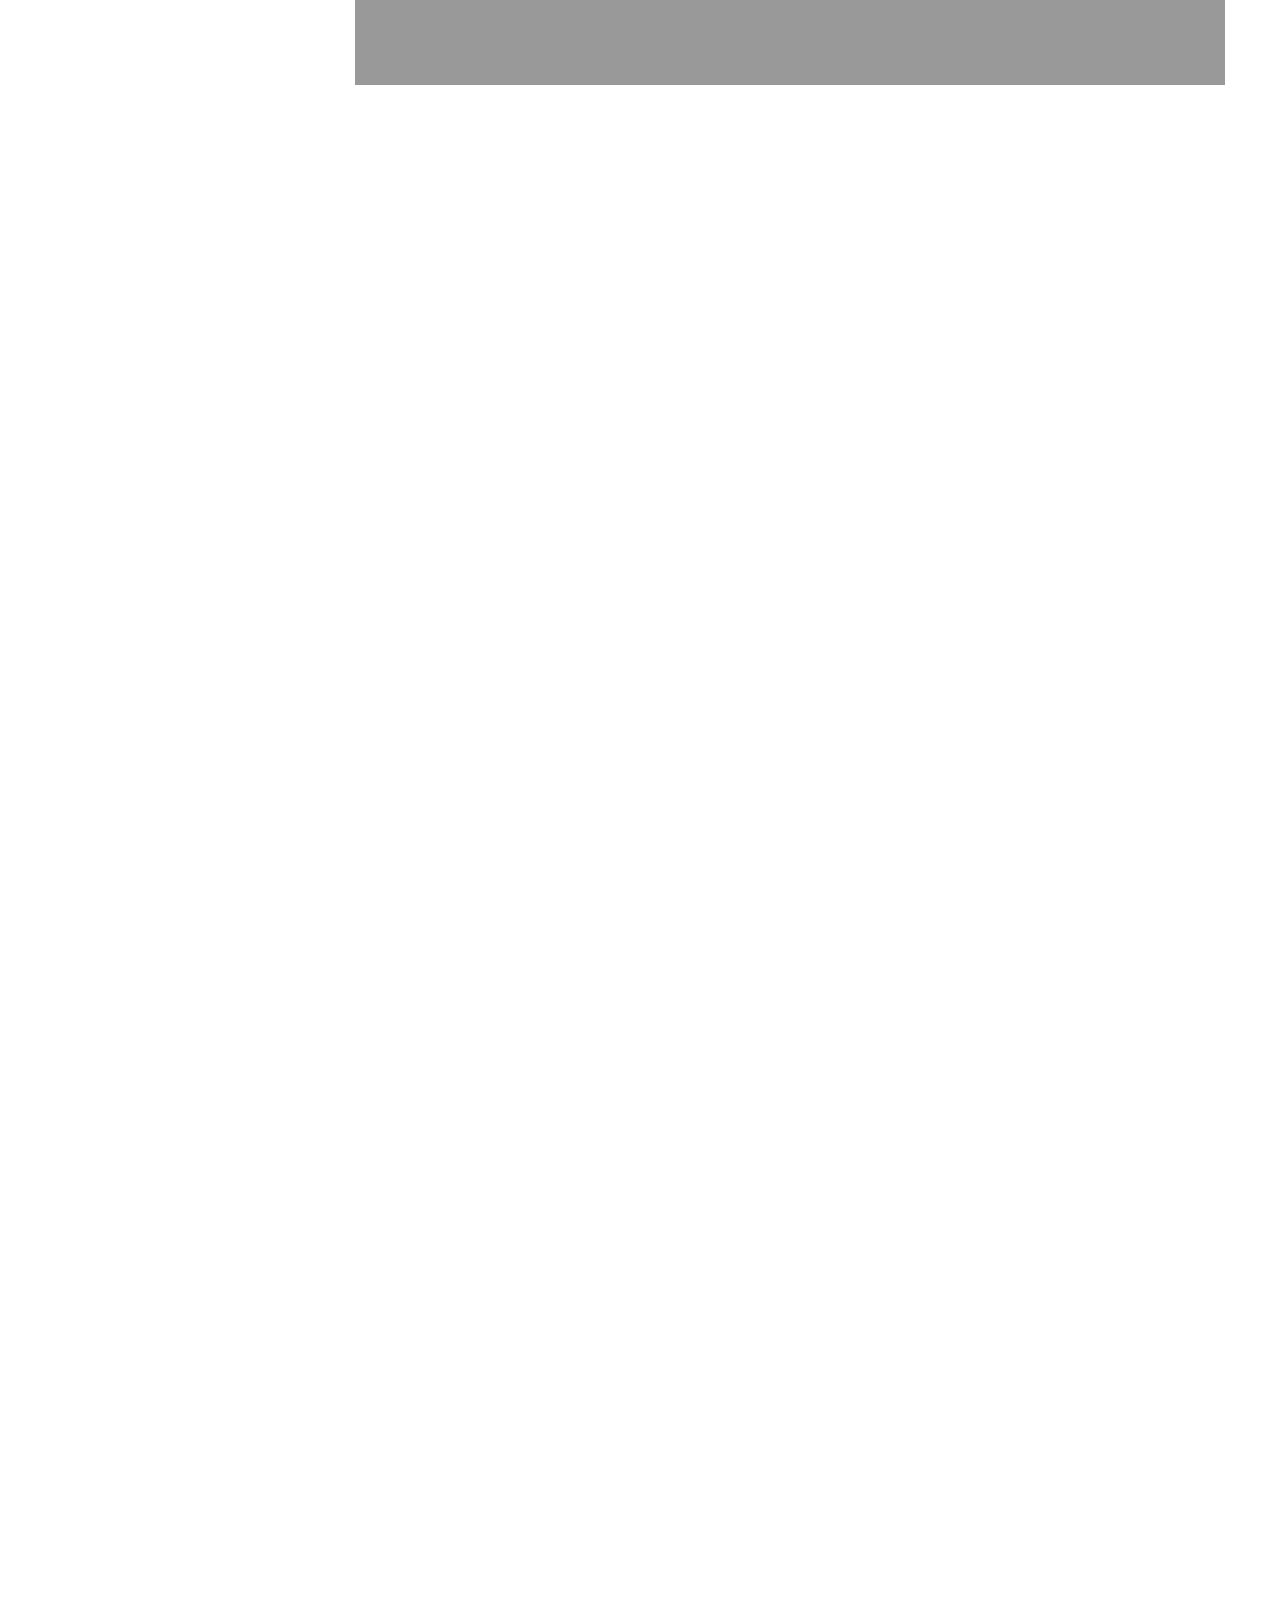
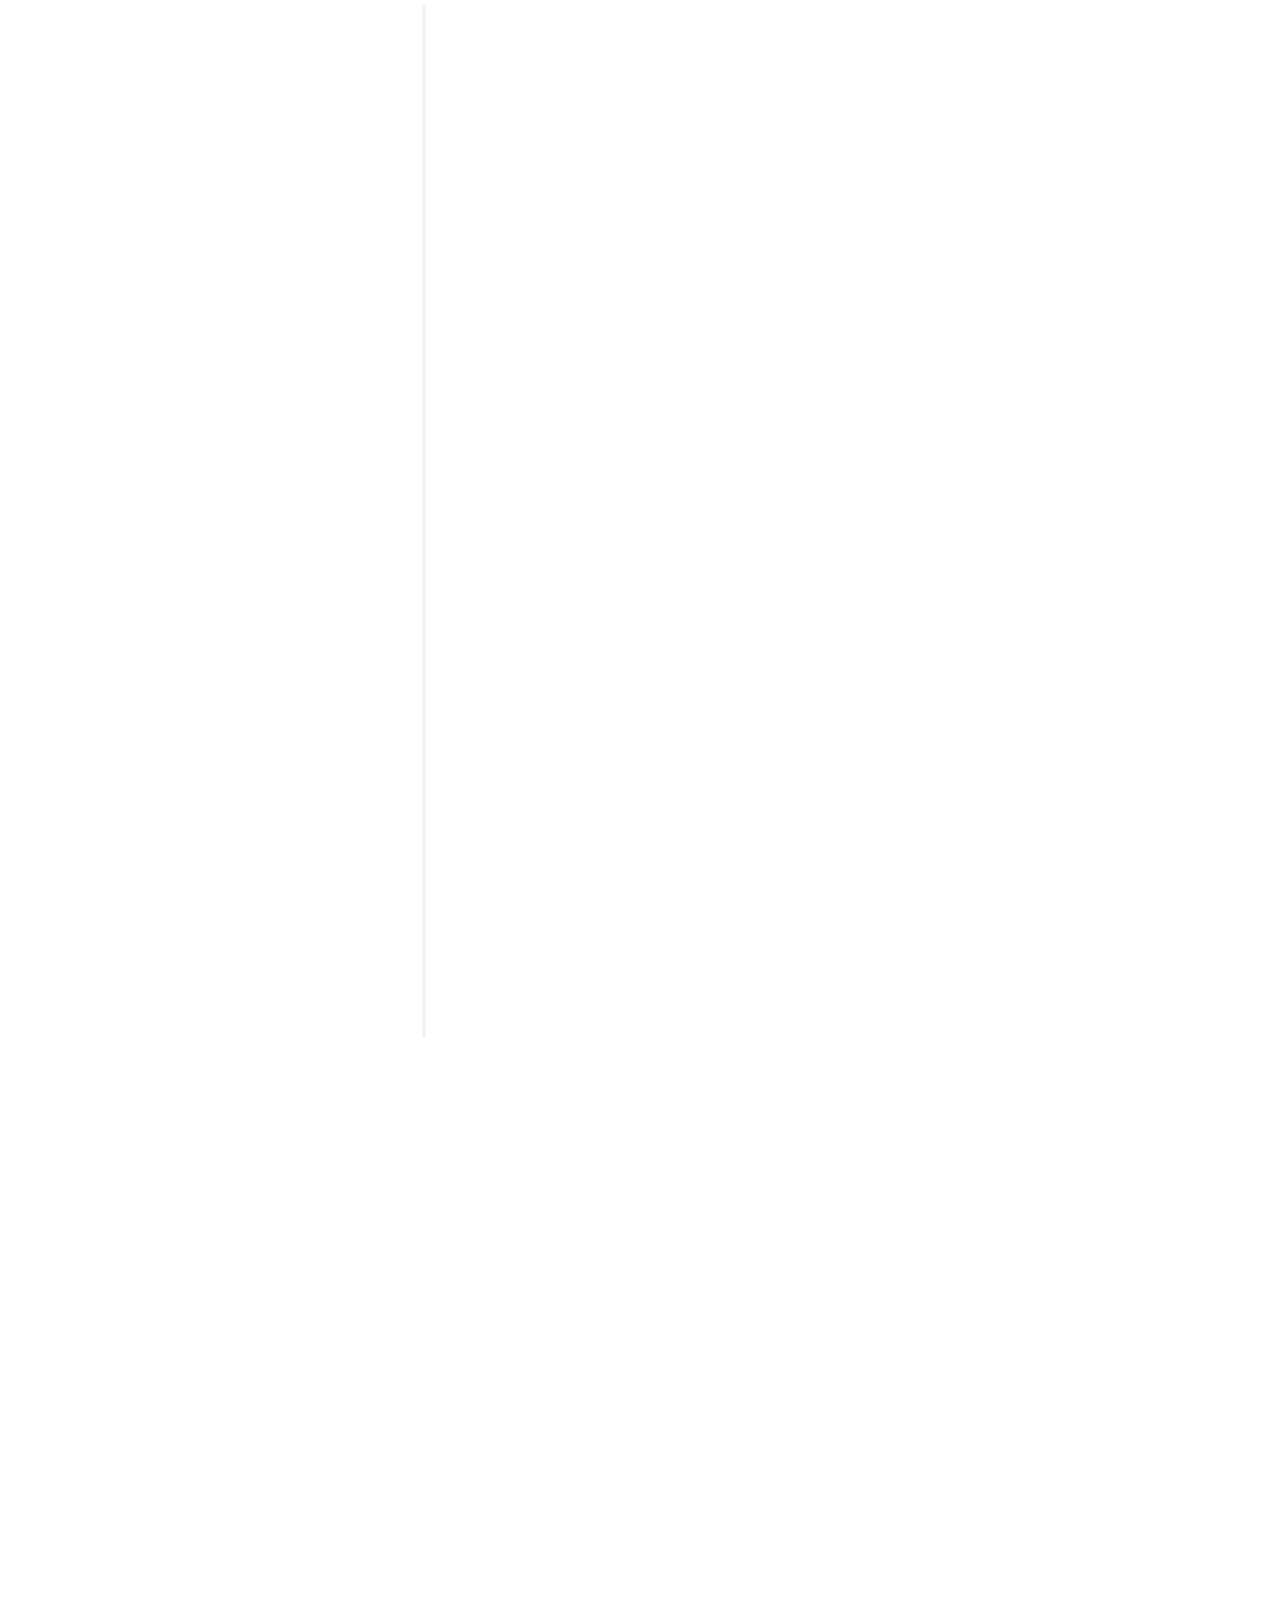
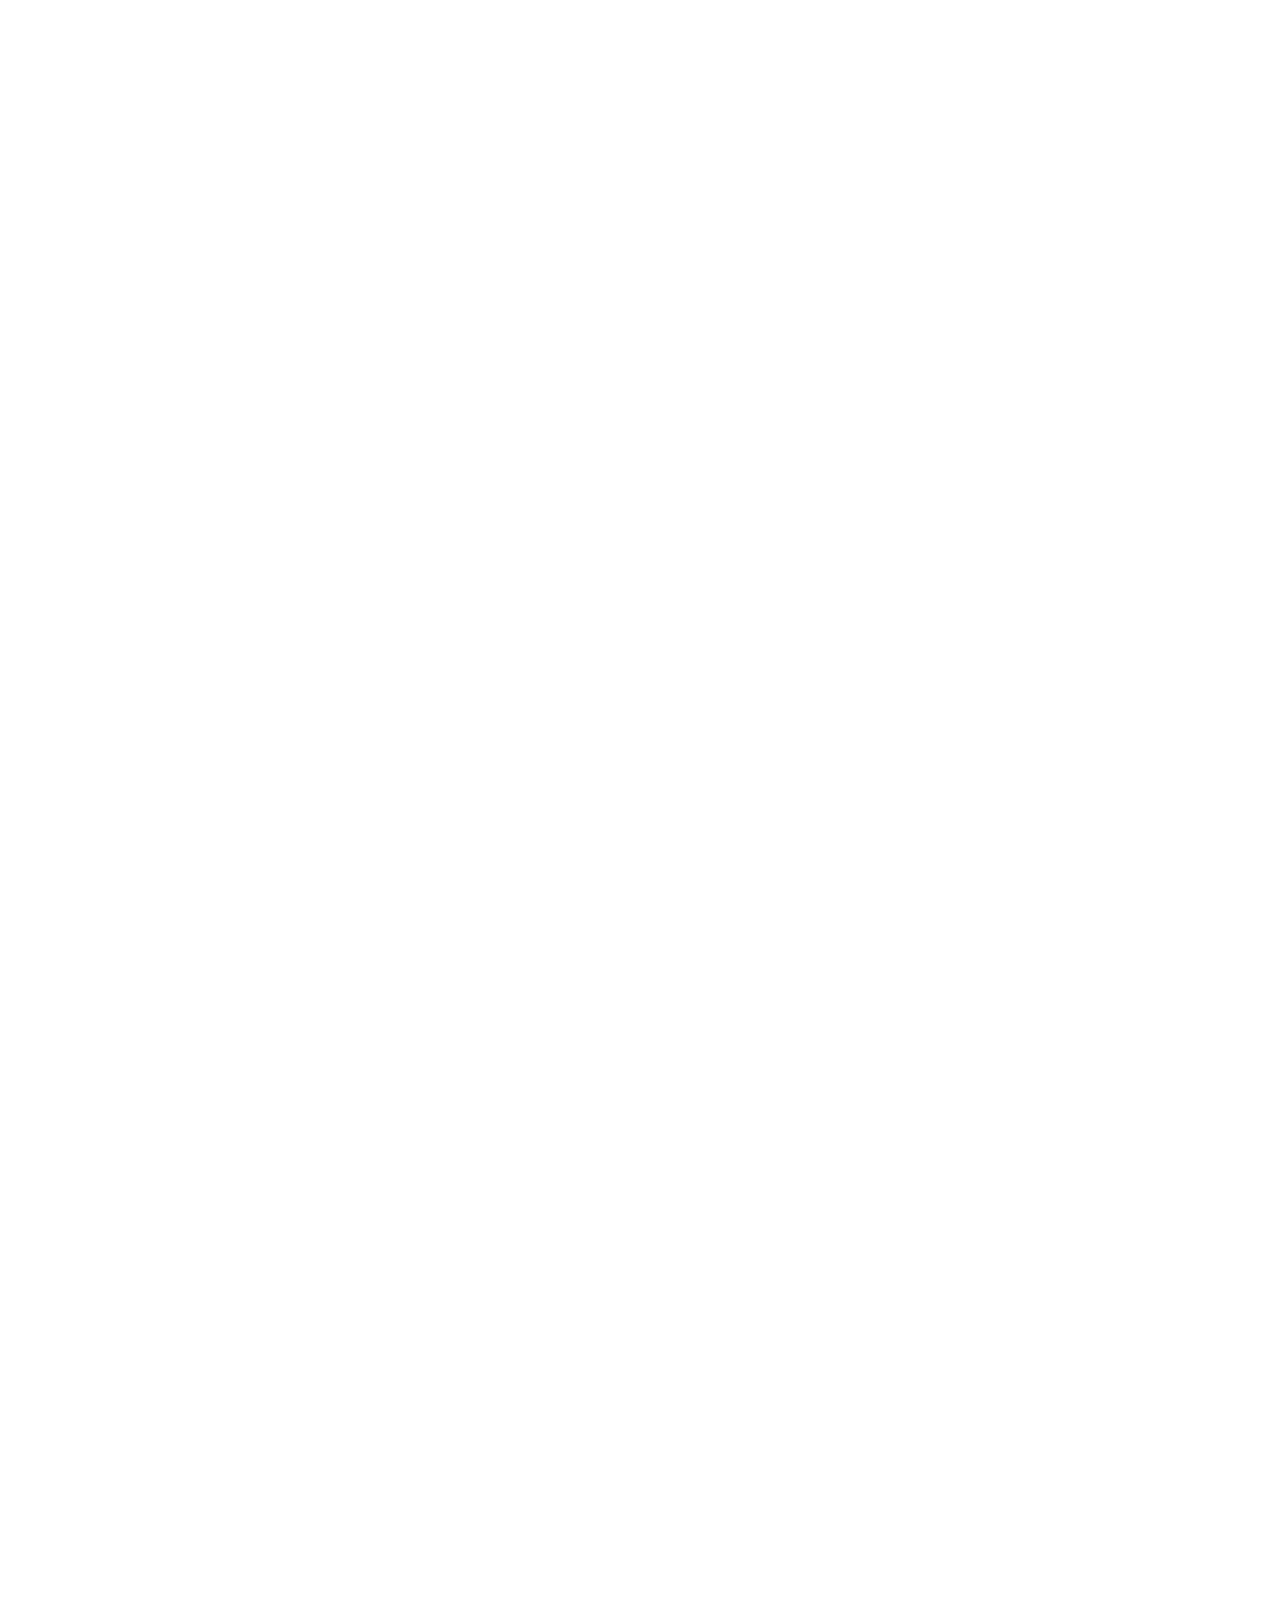
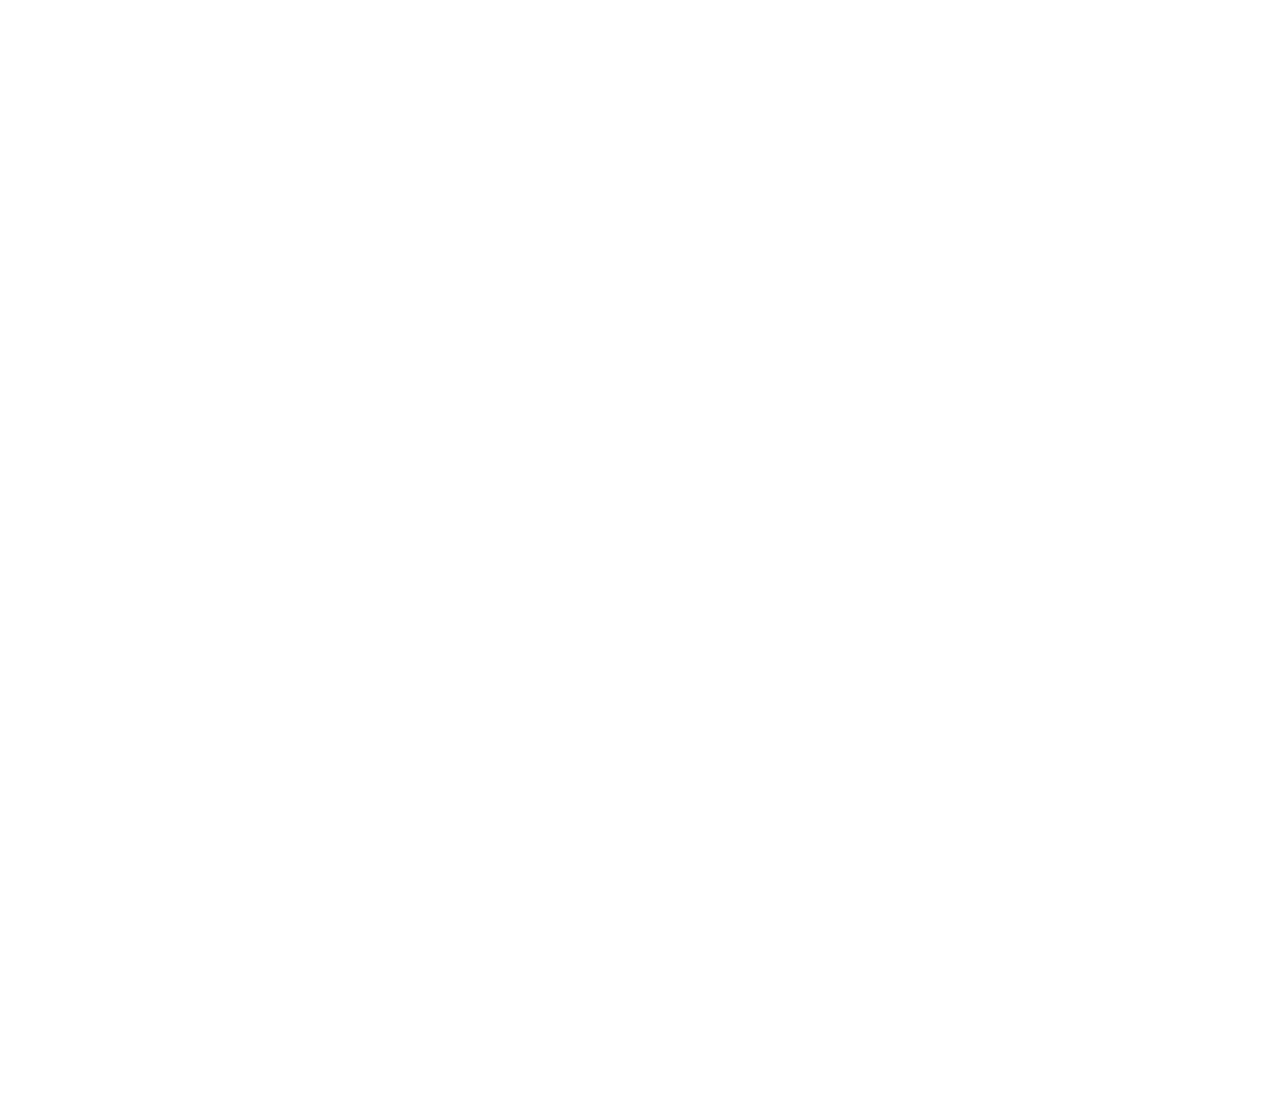
==== commit 5bb50cba: "update" ====
--- a/v2/index.html
+++ b/v2/index.html
@@ -3,7 +3,7 @@
 	<head>
 	<meta charset="utf-8">
 	<meta http-equiv="X-UA-Compatible" content="IE=edge">
-	<title>Jackson Template</title>
+	<title>Yan Ren</title>
 	<meta name="viewport" content="width=device-width, initial-scale=1">
 	<meta name="description" content="" />
 	<meta name="keywords" content="" />
@@ -20,8 +20,8 @@
 	<meta name="twitter:url" content="" />
 	<meta name="twitter:card" content="" />
 
-	<!-- Place favicon.ico and apple-touch-icon.png in the root directory -->
-	<link rel="shortcut icon" href="favicon.ico">
+
+	<link rel="shortcut icon" href="./images/favicon.ico">
 
 	<link href="https://fonts.googleapis.com/css?family=Quicksand:300,400,500,700" rel="stylesheet">
 	<link href="https://fonts.googleapis.com/css?family=Playfair+Display:400,400i,700" rel="stylesheet">
@@ -57,8 +57,8 @@
 		<aside id="aside" role="complementary" class="border js-fullheight">
 			<div class="text-center">
 				<div class="author-img" style="background-image: url(images/about.jpg);"></div>
-				<h1 id="logo"><a href="index.html">Jackson Ford</a></h1>
-				<span class="position"><a href="#">UI/UX/Designer</a> in Philippines</span>
+				<h1 id="logo"><a href="index.html">Yan Ren</a></h1>
+				<span class="position">Software Developer</span>
 			</div>
 			<nav id="main-menu" role="navigation" class="navbar">
 				<div id="navbar" class="collapse">
@@ -77,9 +77,6 @@
 			</nav>
 
 			<div class="footer">
-				<p><small>&copy; <!-- Link back to Colorlib can't be removed. Template is licensed under CC BY 3.0. -->
-Copyright &copy;<script>document.write(new Date().getFullYear());</script> All rights reserved | This template is made with <i class="icon-heart" aria-hidden="true"></i> by <a href="https://colorlib.com" target="_blank">Colorlib</a>
-<!-- Link back to Colorlib can't be removed. Template is licensed under CC BY 3.0. --> </span> <span>Demo Images: <a href="https://unsplash.com/" target="_blank">Unsplash.com</a></span></small></p>
 				<ul>
 					<li><a href="#"><i class="icon-facebook2"></i></a></li>
 					<li><a href="#"><i class="icon-twitter2"></i></a></li>
@@ -101,25 +98,9 @@
 					   			<div class="col-md-6 col-md-offset-3 col-md-pull-3 col-sm-12 col-xs-12 js-fullheight slider-text">
 					   				<div class="slider-text-inner js-fullheight">
 					   					<div class="desc">
-						   					<h1>Hi! <br>I'm Jackson</h1>
-						   					<h2>100% html5 bootstrap templates Made by <a href="https://colorlib.com/" target="_blank">colorlib.com</a></h2>
+						   					<h1>Hi! <br>I'm Yan</h1>
+						   					<!-- <h2>100% html5 bootstrap templates Made by <a href="https://colorlib.com/" target="_blank">colorlib.com</a></h2> -->
 												<p><a class="btn btn-primary btn-learn" href="./resume.html">Download CV <i class="icon-download4"></i></a></p>
-											</div>
-					   				</div>
-					   			</div>
-					   		</div>
-				   		</div>
-				   	</li>
-				   	<li style="background-image: url(images/img_bg_2.jpg);">
-				   		<div class="overlay"></div>
-				   		<div class="container-fluid">
-				   			<div class="row">
-					   			<div class="col-md-6 col-md-offset-3 col-md-pull-3 col-sm-12 col-xs-12 js-fullheight slider-text">
-					   				<div class="slider-text-inner">
-					   					<div class="desc">
-						   					<h1>I am <br>a Designer</h1>
-												<h2>100% html5 bootstrap templates Made by <a href="https://colorlib.com/" target="_blank">colorlib.com</a></h2>
-												<p><a class="btn btn-primary btn-learn">View Portfolio <i class="icon-briefcase3"></i></a></p>
 											</div>
 					   				</div>
 					   			</div>
@@ -387,7 +368,7 @@
 									<div class="panel panel-default">
 									    <div class="panel-heading" role="tab" id="headingOne">
 									        <h4 class="panel-title">
-									            <a data-toggle="collapse" data-parent="#accordion" href="#collapseOne" aria-expanded="true" aria-controls="collapseOne">Master Degree Graphic Design
+									            <a data-toggle="collapse" data-parent="#accordion" href="#collapseOne" aria-expanded="true" aria-controls="collapseOne">Bachelor Degree of Computer Engineering
 									            </a>
 									        </h4>
 									    </div>
@@ -418,47 +399,6 @@
 														<li>Separated they live in Bookmarksgrove right</li>
 														<li>Separated they live in Bookmarksgrove right</li>
 													</ul>
-									        </div>
-									    </div>
-									</div>
-									<div class="panel panel-default">
-									    <div class="panel-heading" role="tab" id="headingThree">
-									        <h4 class="panel-title">
-									            <a class="collapsed" data-toggle="collapse" data-parent="#accordion" href="#collapseThree" aria-expanded="false" aria-controls="collapseThree">Diploma in Information Technology
-									            </a>
-									        </h4>
-									    </div>
-									    <div id="collapseThree" class="panel-collapse collapse" role="tabpanel" aria-labelledby="headingThree">
-									        <div class="panel-body">
-									            <p>Far far away, behind the word <strong>mountains</strong>, far from the countries Vokalia and Consonantia, there live the blind texts. Separated they live in Bookmarksgrove right at the coast of the Semantics, a large language ocean.</p>
-									        </div>
-									    </div>
-									</div>
-
-									<div class="panel panel-default">
-									    <div class="panel-heading" role="tab" id="headingFour">
-									        <h4 class="panel-title">
-									            <a class="collapsed" data-toggle="collapse" data-parent="#accordion" href="#collapseFour" aria-expanded="false" aria-controls="collapseFour">Diploma in Information Technology
-									            </a>
-									        </h4>
-									    </div>
-									    <div id="collapseFour" class="panel-collapse collapse" role="tabpanel" aria-labelledby="headingFour">
-									        <div class="panel-body">
-									            <p>Far far away, behind the word <strong>mountains</strong>, far from the countries Vokalia and Consonantia, there live the blind texts. Separated they live in Bookmarksgrove right at the coast of the Semantics, a large language ocean.</p>
-									        </div>
-									    </div>
-									</div>
-
-									<div class="panel panel-default">
-									    <div class="panel-heading" role="tab" id="headingFive">
-									        <h4 class="panel-title">
-									            <a class="collapsed" data-toggle="collapse" data-parent="#accordion" href="#collapseFive" aria-expanded="false" aria-controls="collapseFive">High School Secondary Education
-									            </a>
-									        </h4>
-									    </div>
-									    <div id="collapseFive" class="panel-collapse collapse" role="tabpanel" aria-labelledby="headingFive">
-									        <div class="panel-body">
-									            <p>Far far away, behind the word <strong>mountains</strong>, far from the countries Vokalia and Consonantia, there live the blind texts. Separated they live in Bookmarksgrove right at the coast of the Semantics, a large language ocean.</p>
 									        </div>
 									    </div>
 									</div>
@@ -786,7 +726,8 @@
 	</div><!-- end:page -->
 
 	<!-- jQuery -->
-	<script src="js/jquery.min.js"></script>
+	<!-- <script src="js/jquery.min.js"></script> -->
+	 <script src="https://ajax.googleapis.com/ajax/libs/jquery/3.4.1/jquery.min.js"></script>
 	<!-- jQuery Easing -->
 	<script src="js/jquery.easing.1.3.js"></script>
 	<!-- Bootstrap -->
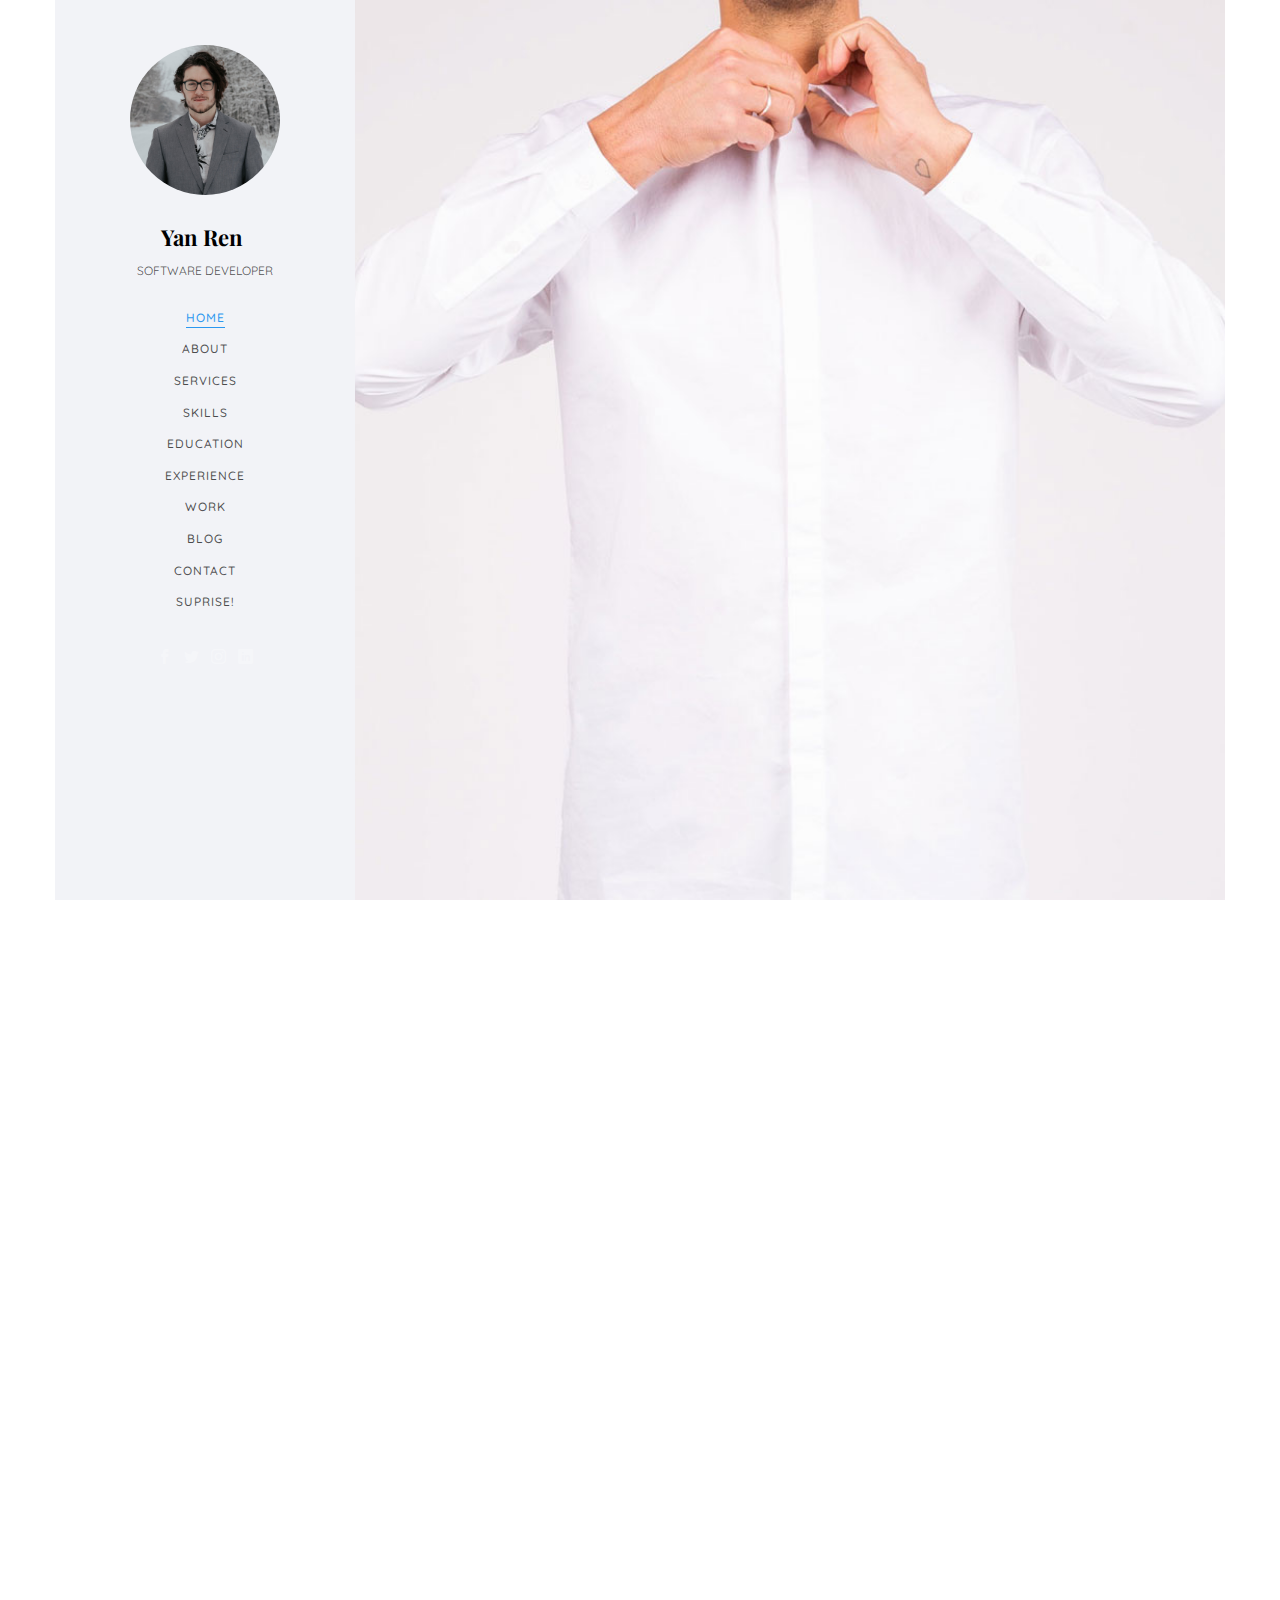
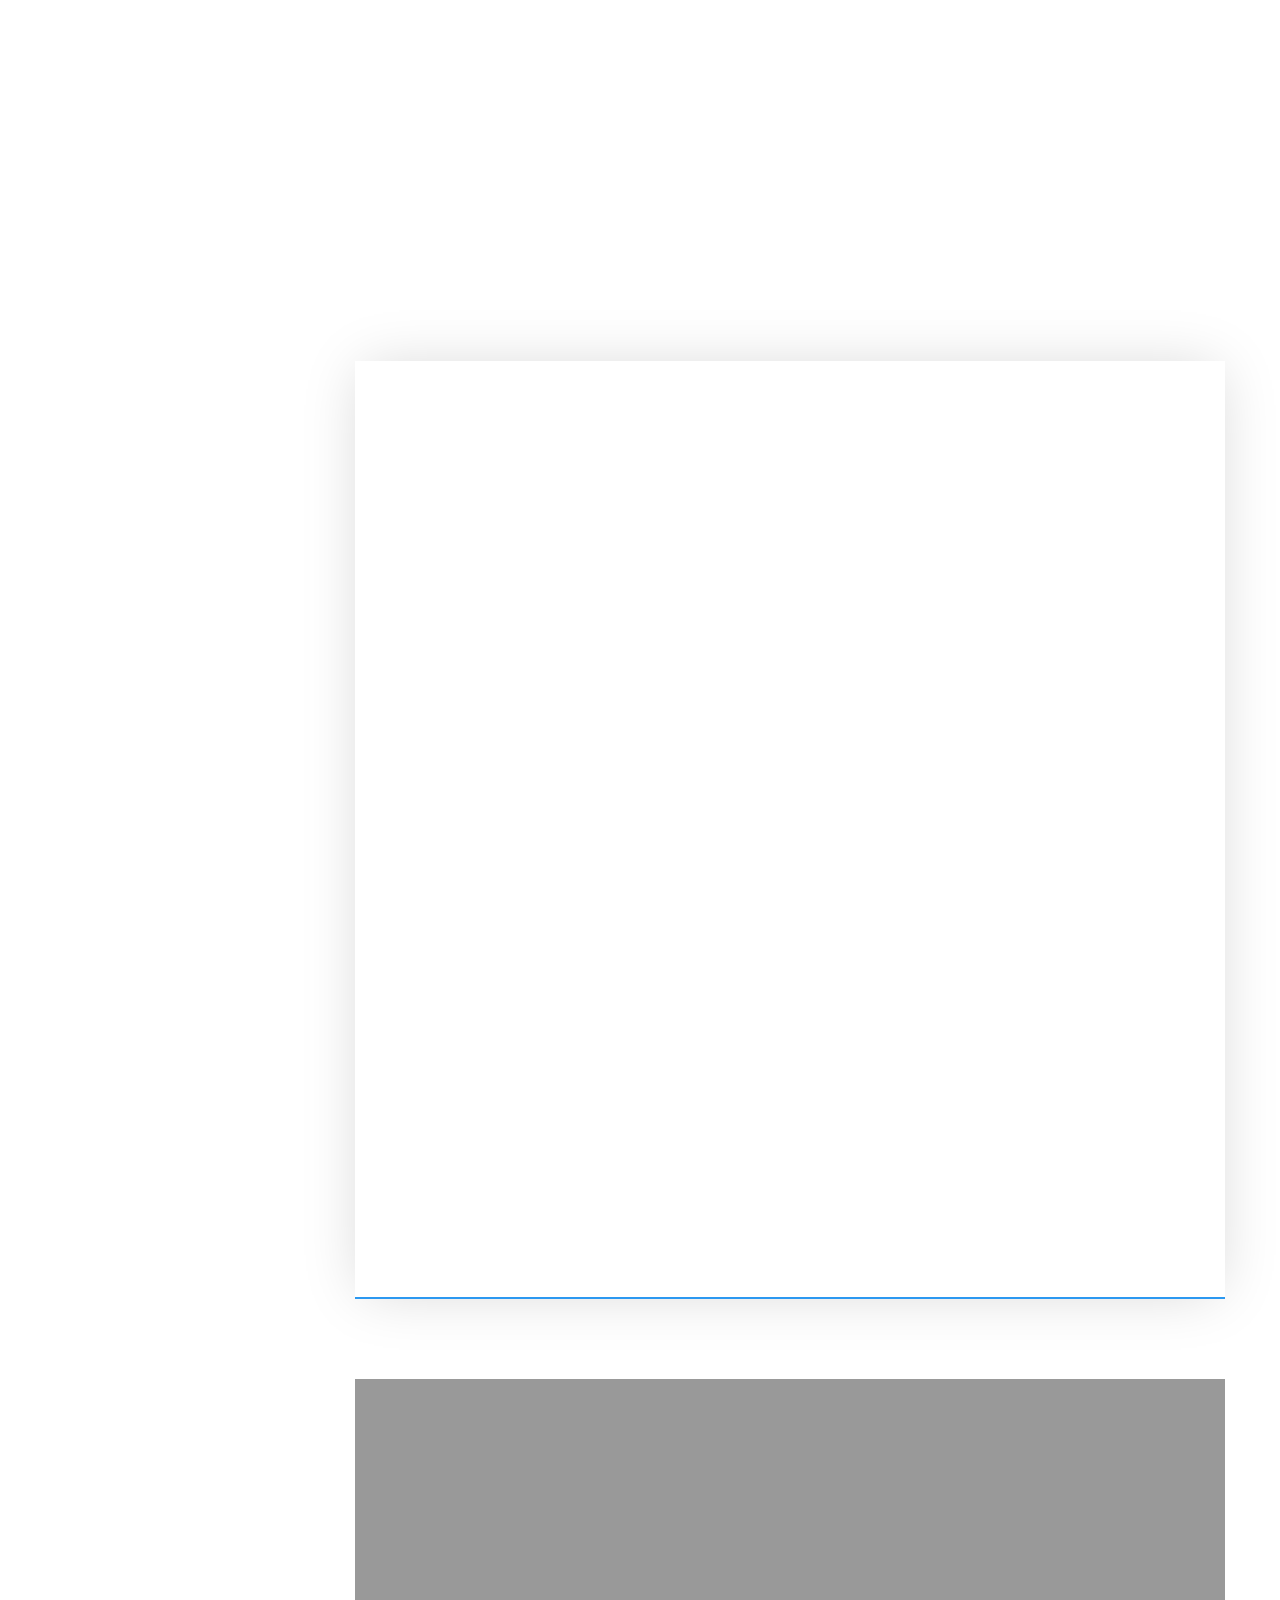
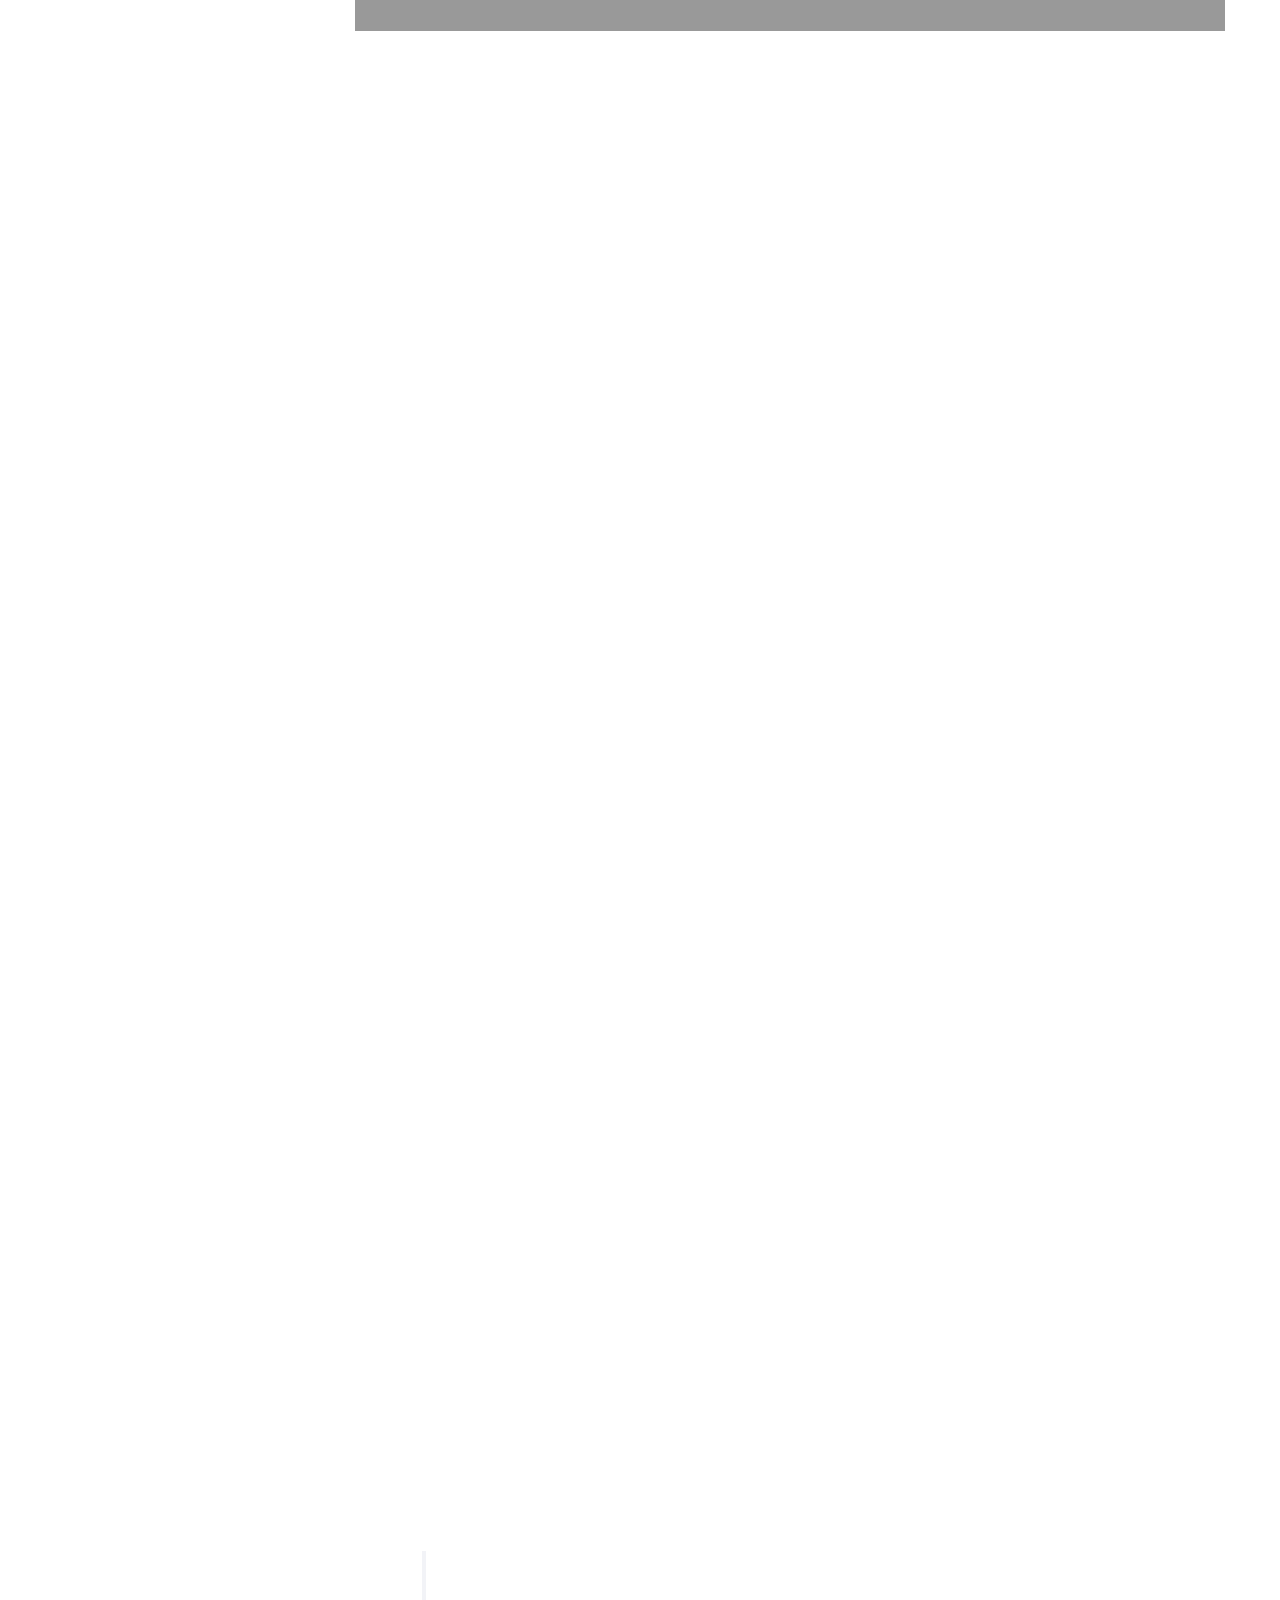
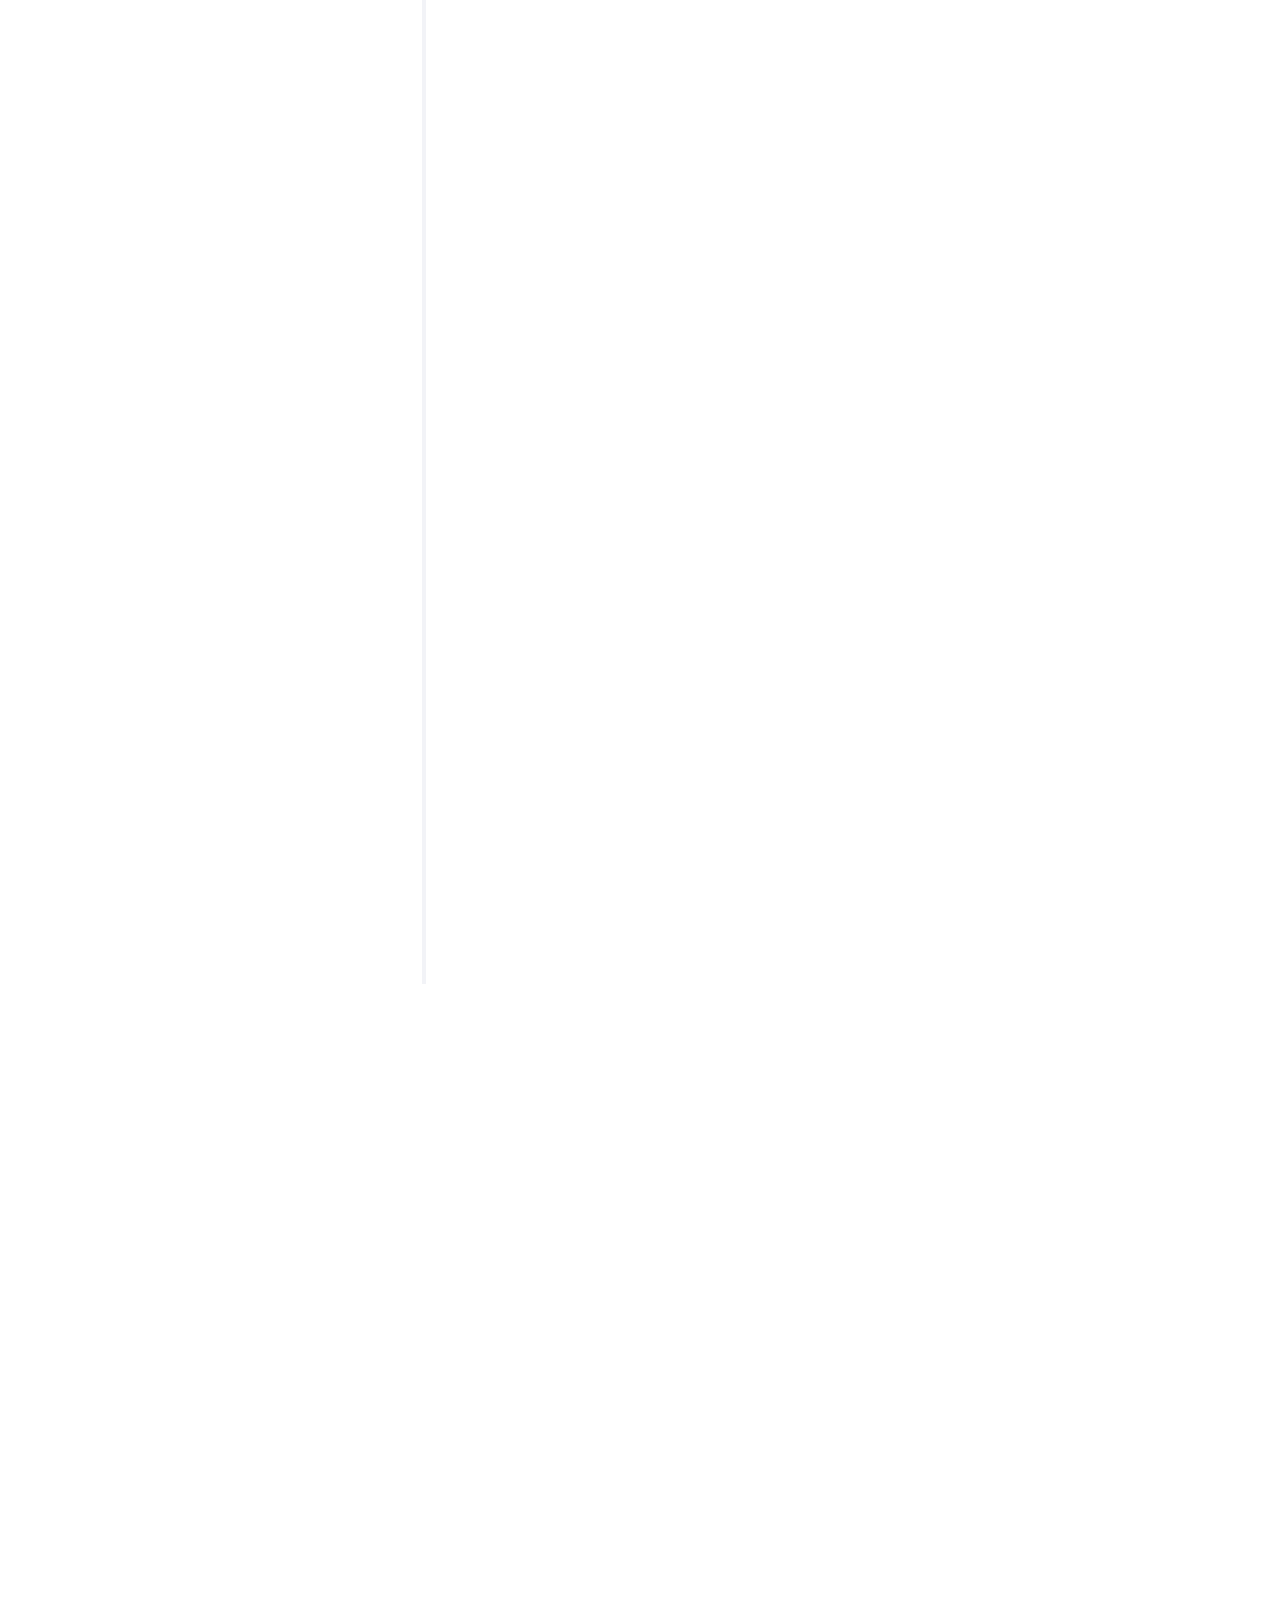
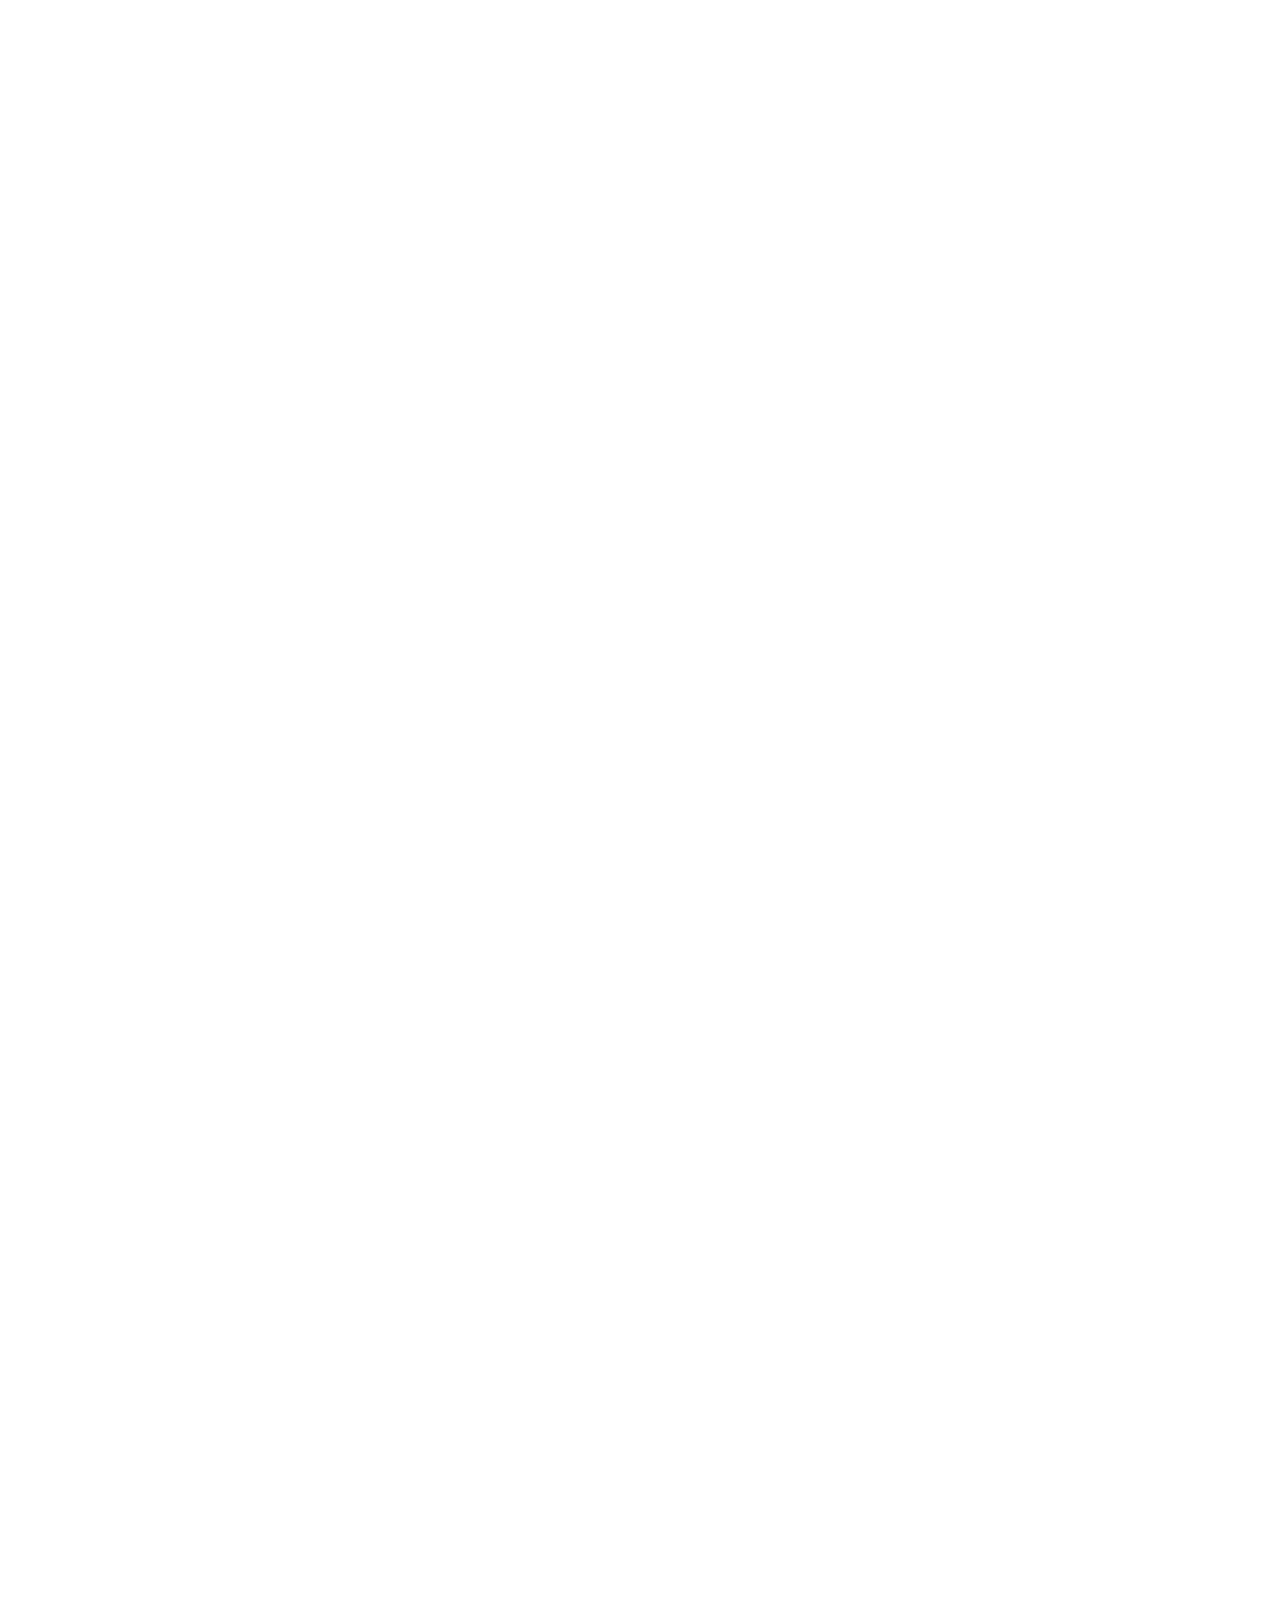
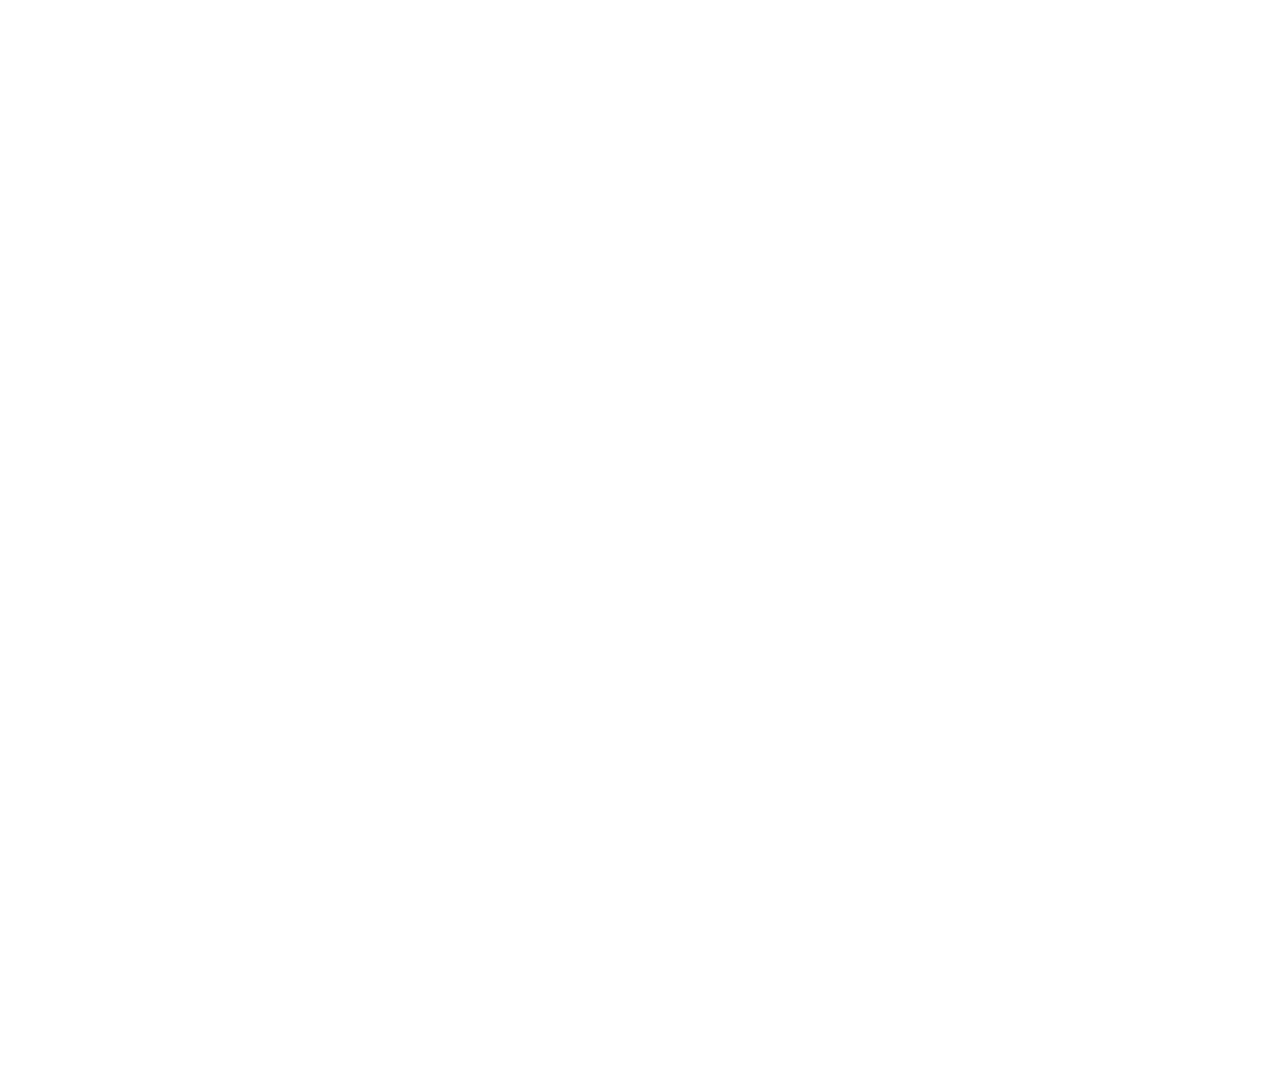
==== commit 105b736b: "add game page, need to add to main page" ====
--- a/v2/index.html
+++ b/v2/index.html
@@ -72,6 +72,7 @@
 						<li><a href="#" data-nav-section="work">Work</a></li>
 						<li><a href="#" data-nav-section="blog">Blog</a></li>
 						<li><a href="#" data-nav-section="contact">Contact</a></li>
+						<li><a href="#" >Suprise!</a></li>
 					</ul>
 				</div>
 			</nav>
@@ -118,9 +119,9 @@
 							<div class="row row-bottom-padded-sm animate-box" data-animate-effect="fadeInLeft">
 								<div class="col-md-12">
 									<div class="about-desc">
-										<span class="heading-meta">About Us</span>
+										<span class="heading-meta">About Me</span>
 										<h2 class="heading">Who Am I?</h2>
-										<p><strong>Hi I'm Jackson Ford</strong> On her way she met a copy. The copy warned the Little Blind Text, that where it came from it would have been rewritten a thousand times and everything that was left from its origin would be the word "and" and the Little Blind Text should turn around and return to its own, safe country.</p>
+										<p><strong>Hi I'm Yan Ren</strong> - a Software Developer working in Montreal. </p>
 										<p>Even the all-powerful Pointing has no control about the blind texts it is an almost unorthographic life One day however a small line of blind text by the name of Lorem Ipsum decided to leave for the far World of Grammar.</p>
 									</div>
 								</div>
@@ -154,8 +155,8 @@
 							<div class="row">
 								<div class="col-md-12 animate-box" data-animate-effect="fadeInLeft">
 									<div class="hire">
-										<h2>I am happy to know you <br>that 300+ projects done sucessfully!</h2>
-										<a href="#" class="btn-hire">Hire me</a>
+										<h2>Checkout my Github to see the <br>projects I have done!</h2>
+										<a href="#" class="btn-hire">Checkout</a>
 									</div>
 								</div>
 							</div>
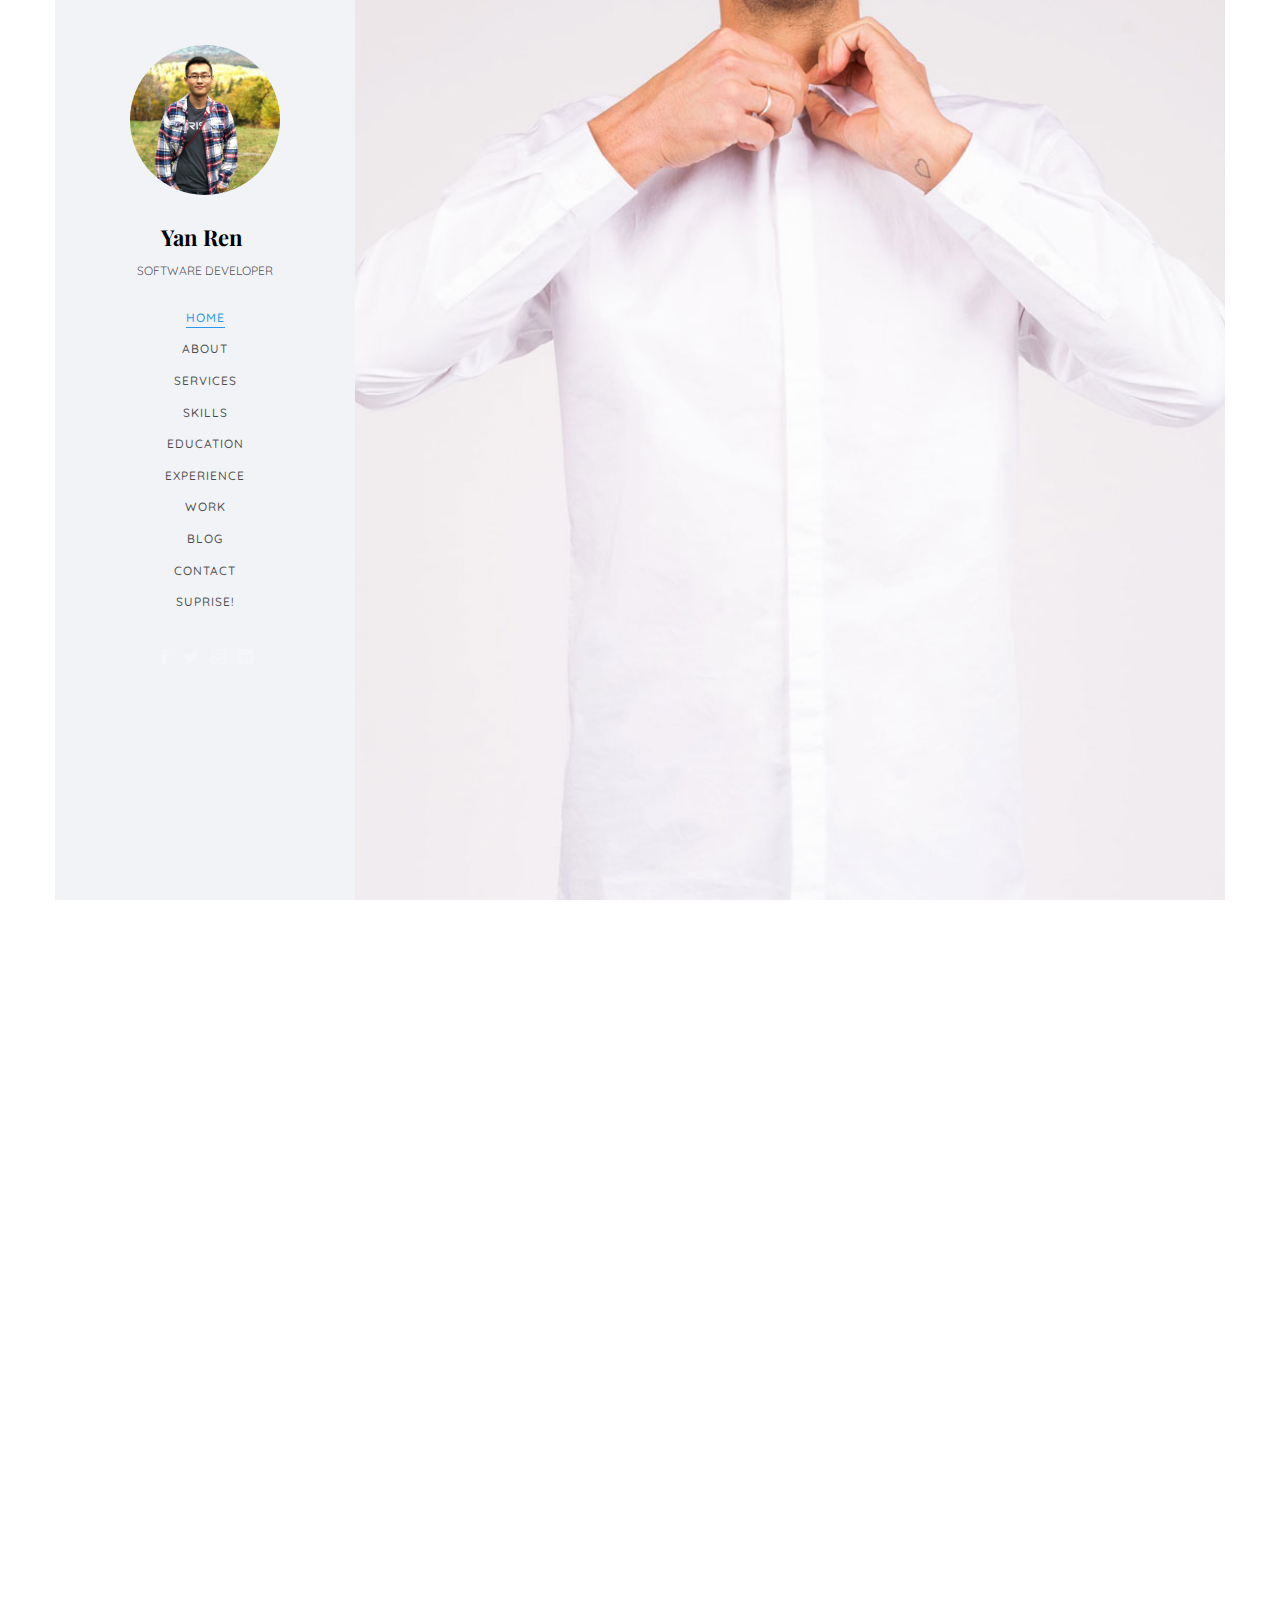
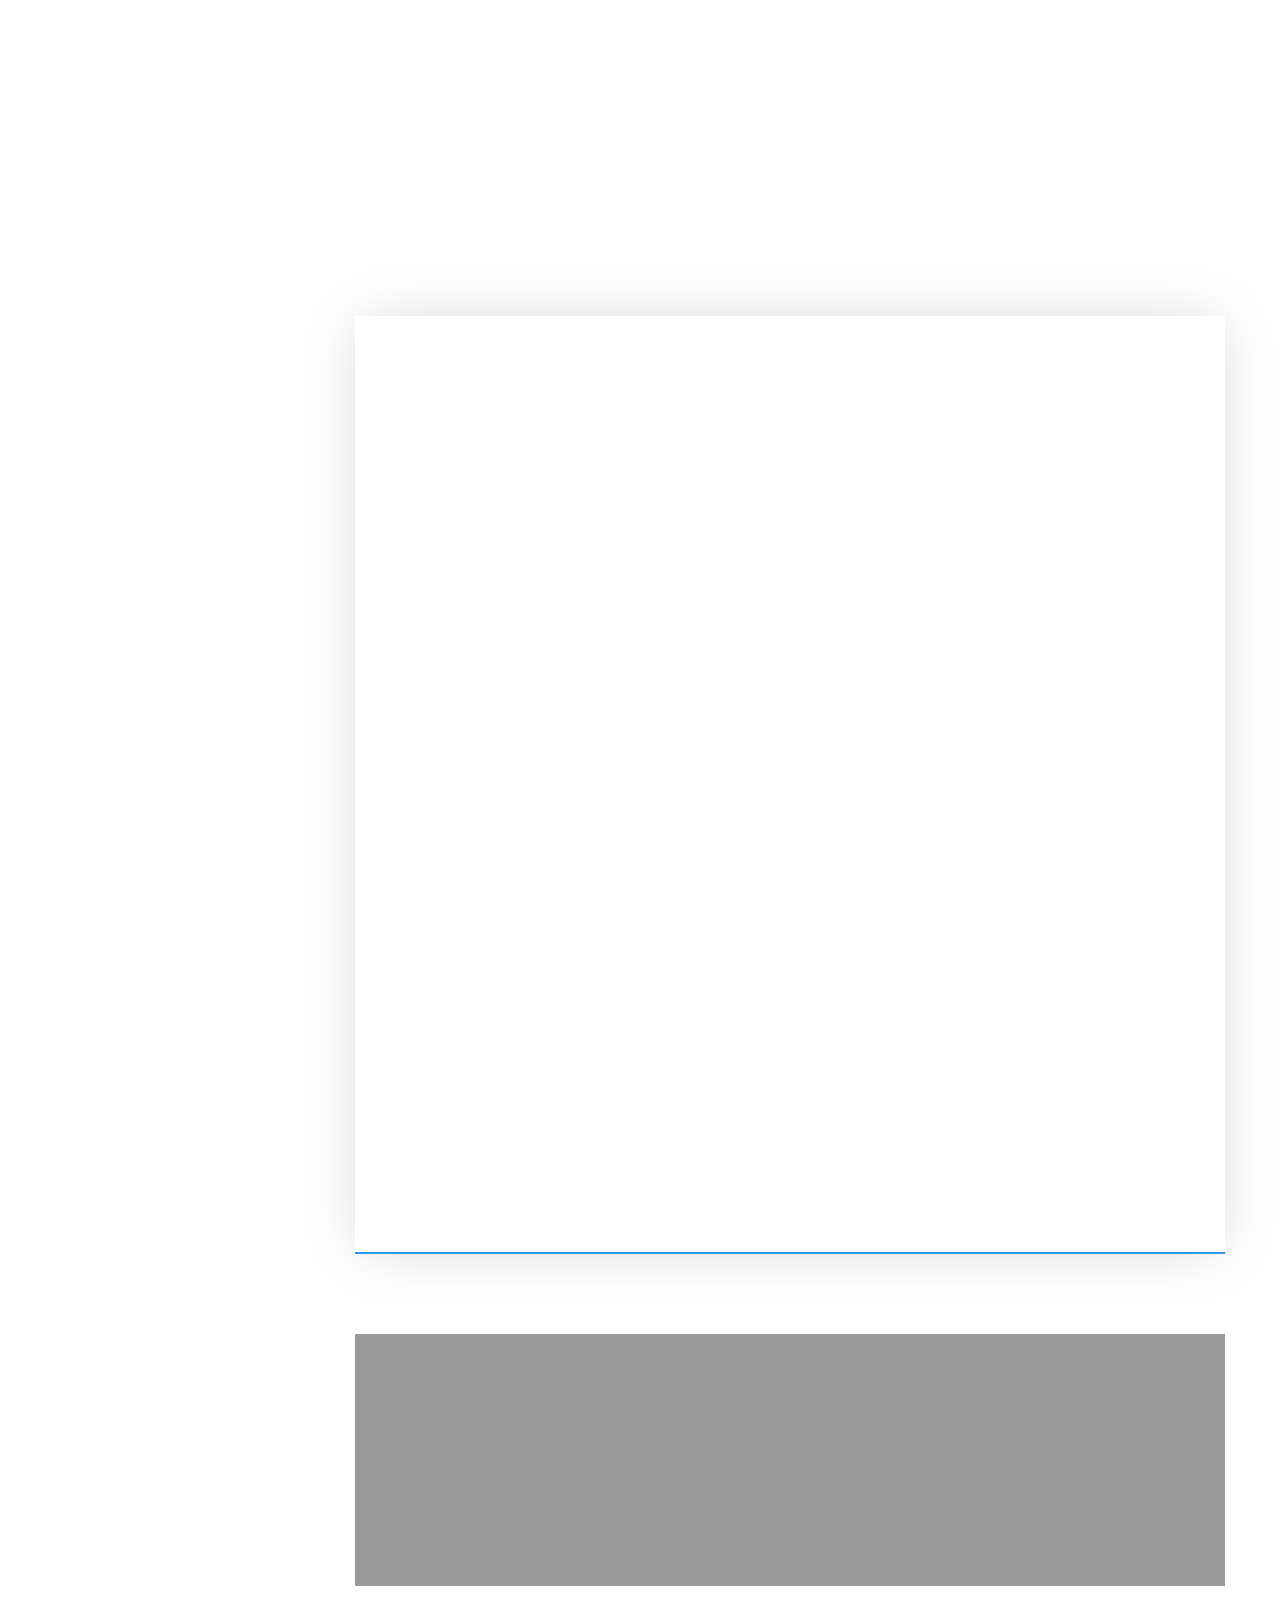
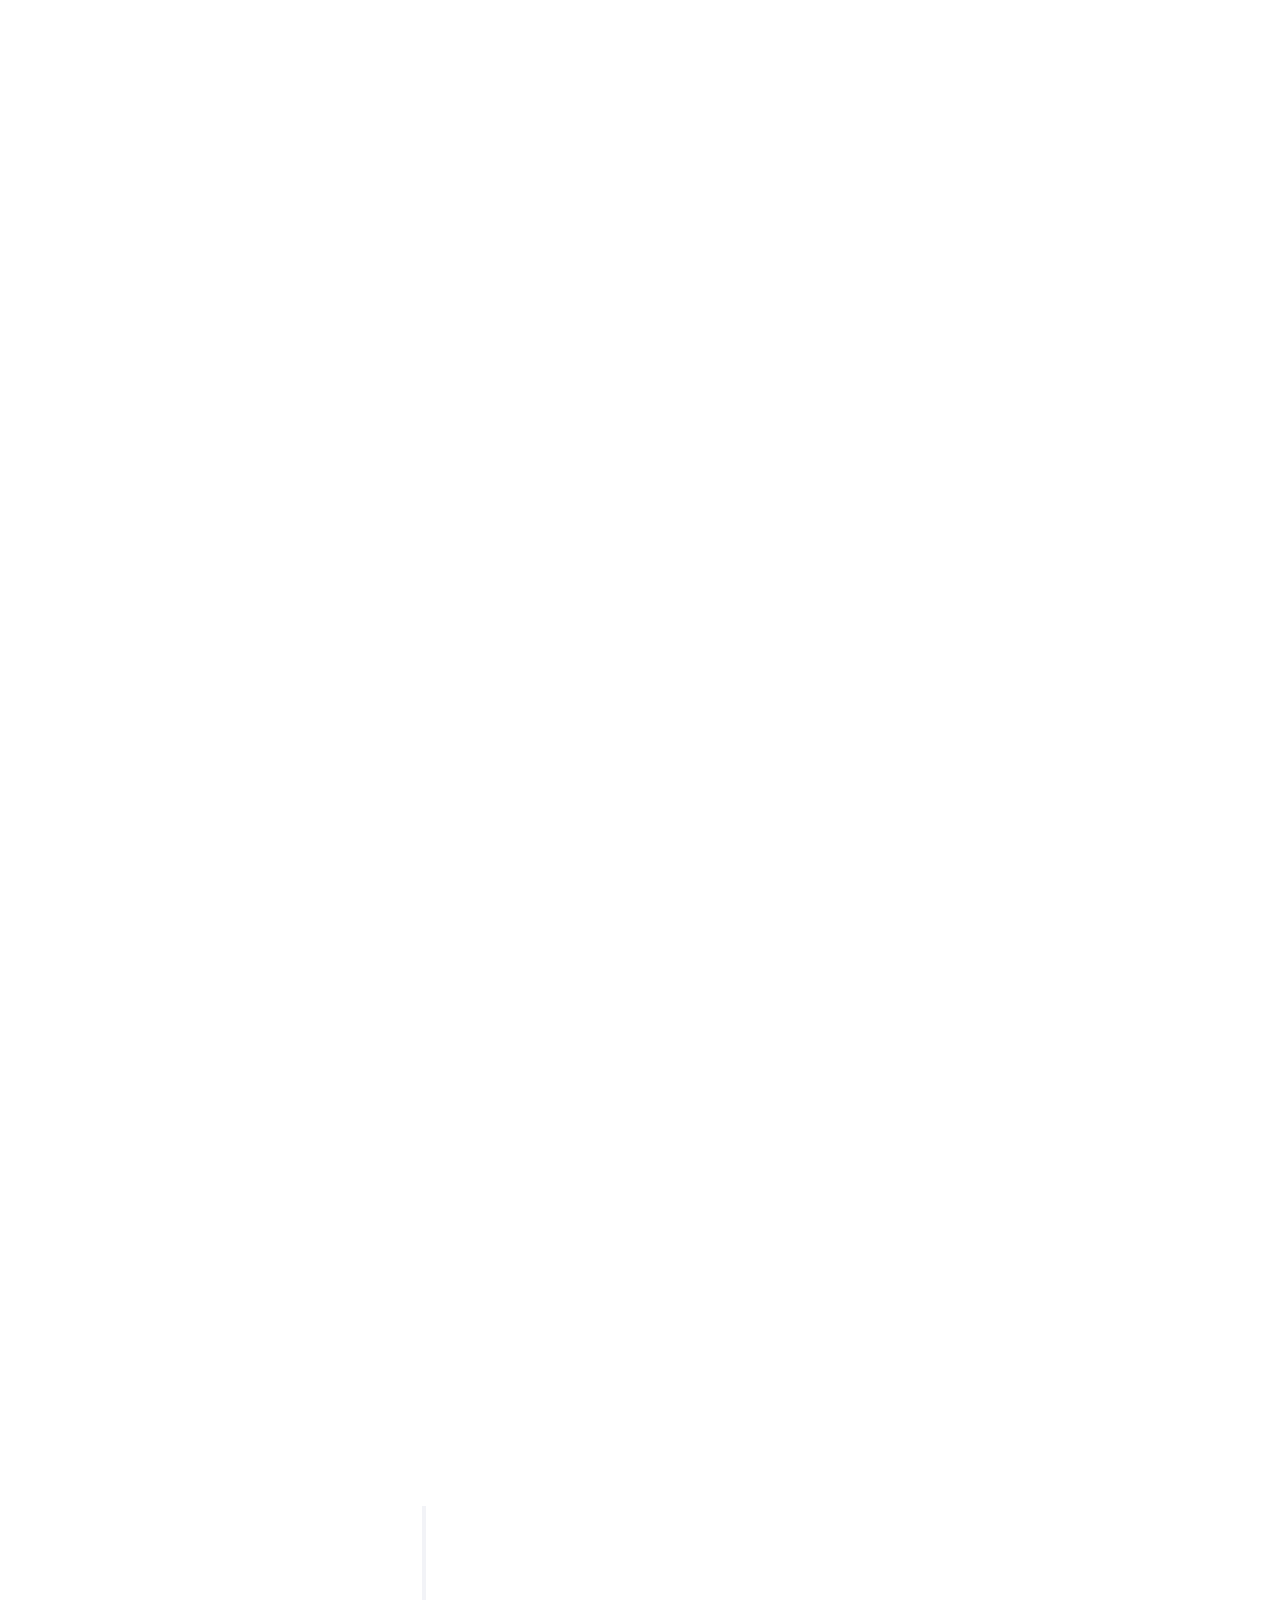
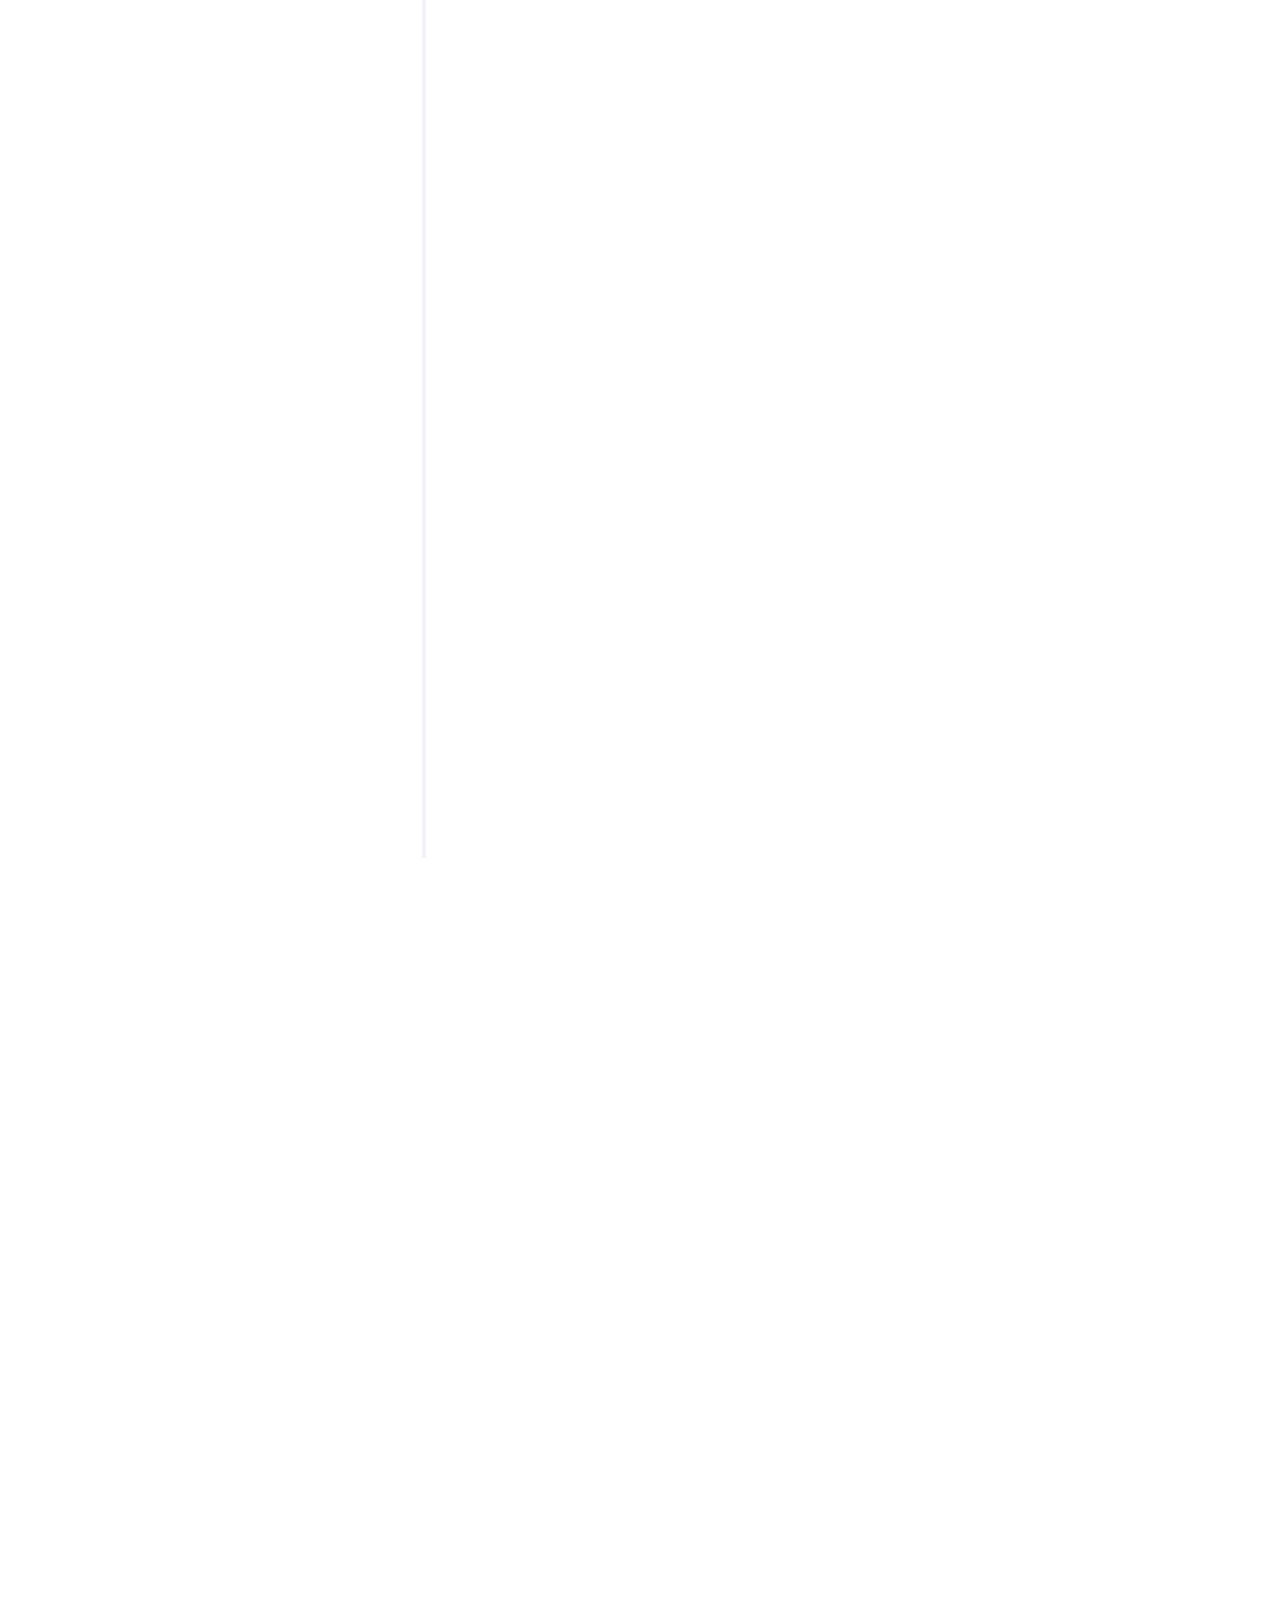
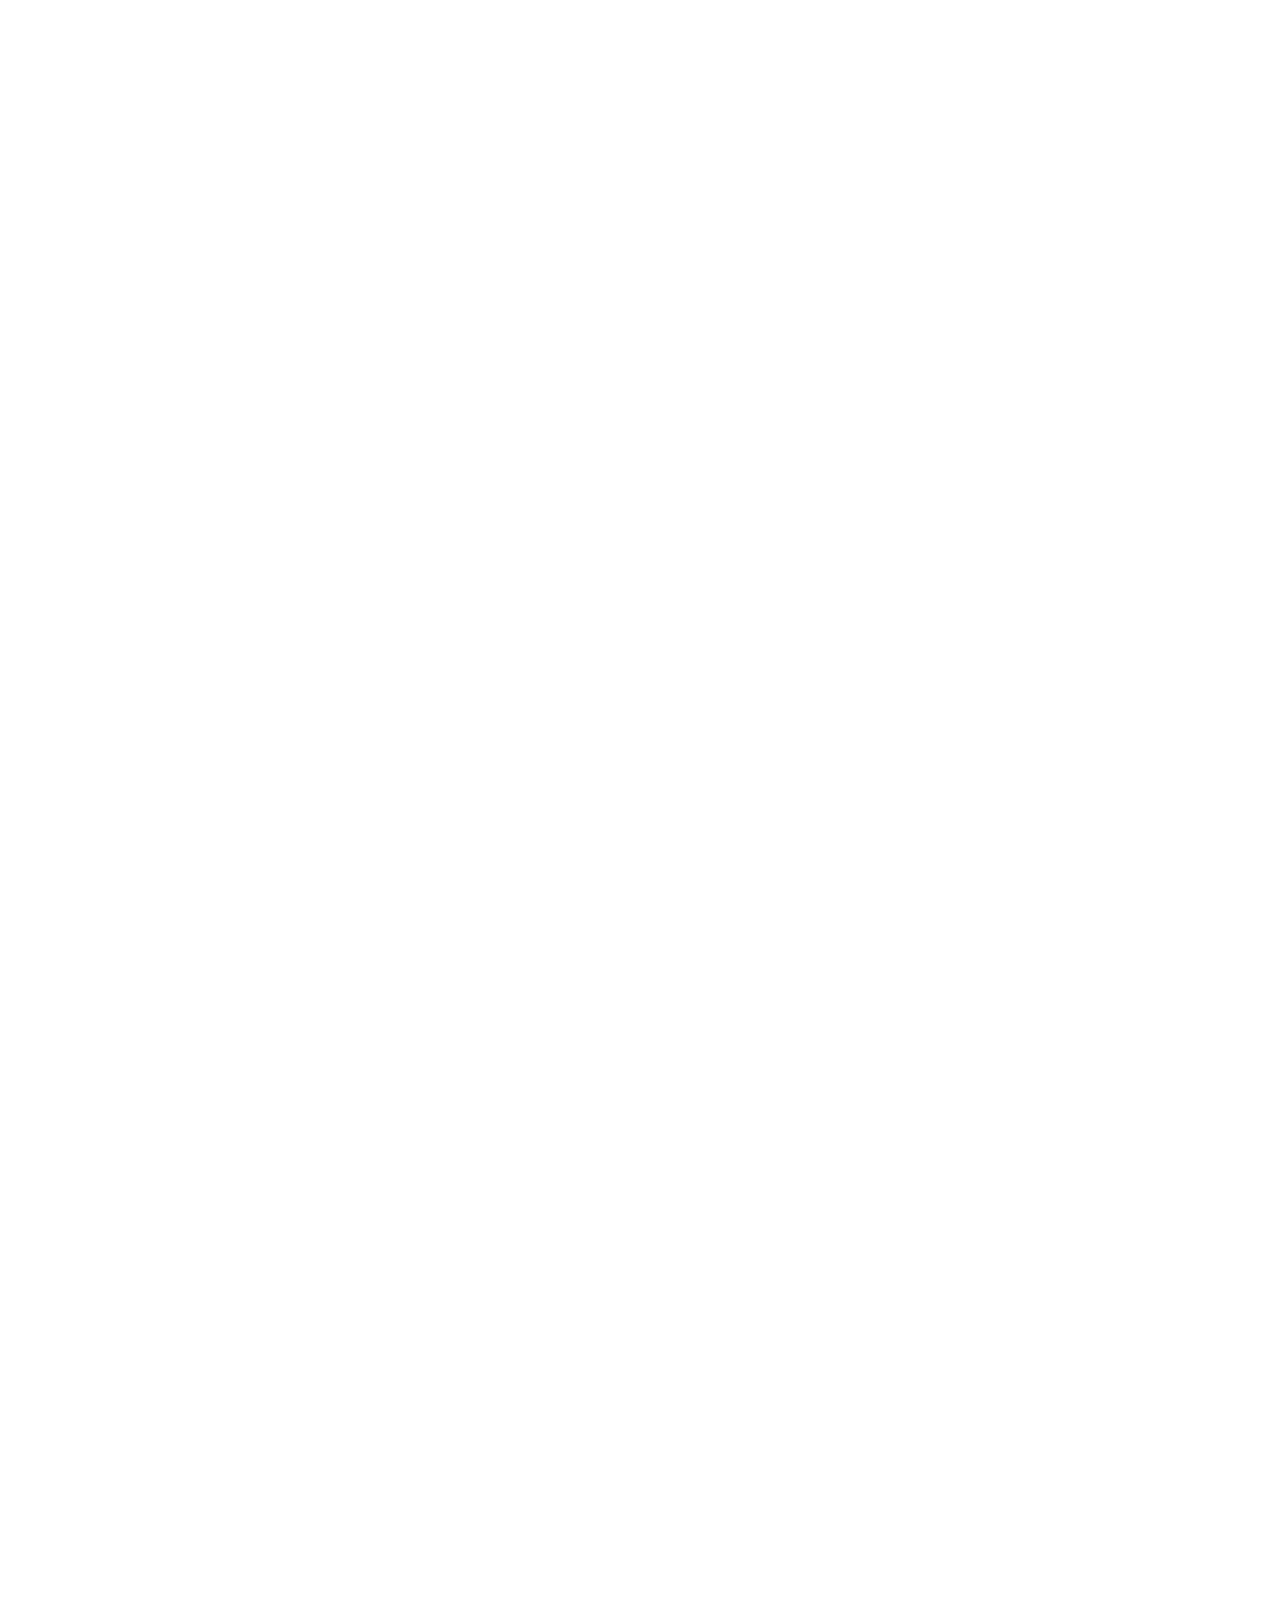
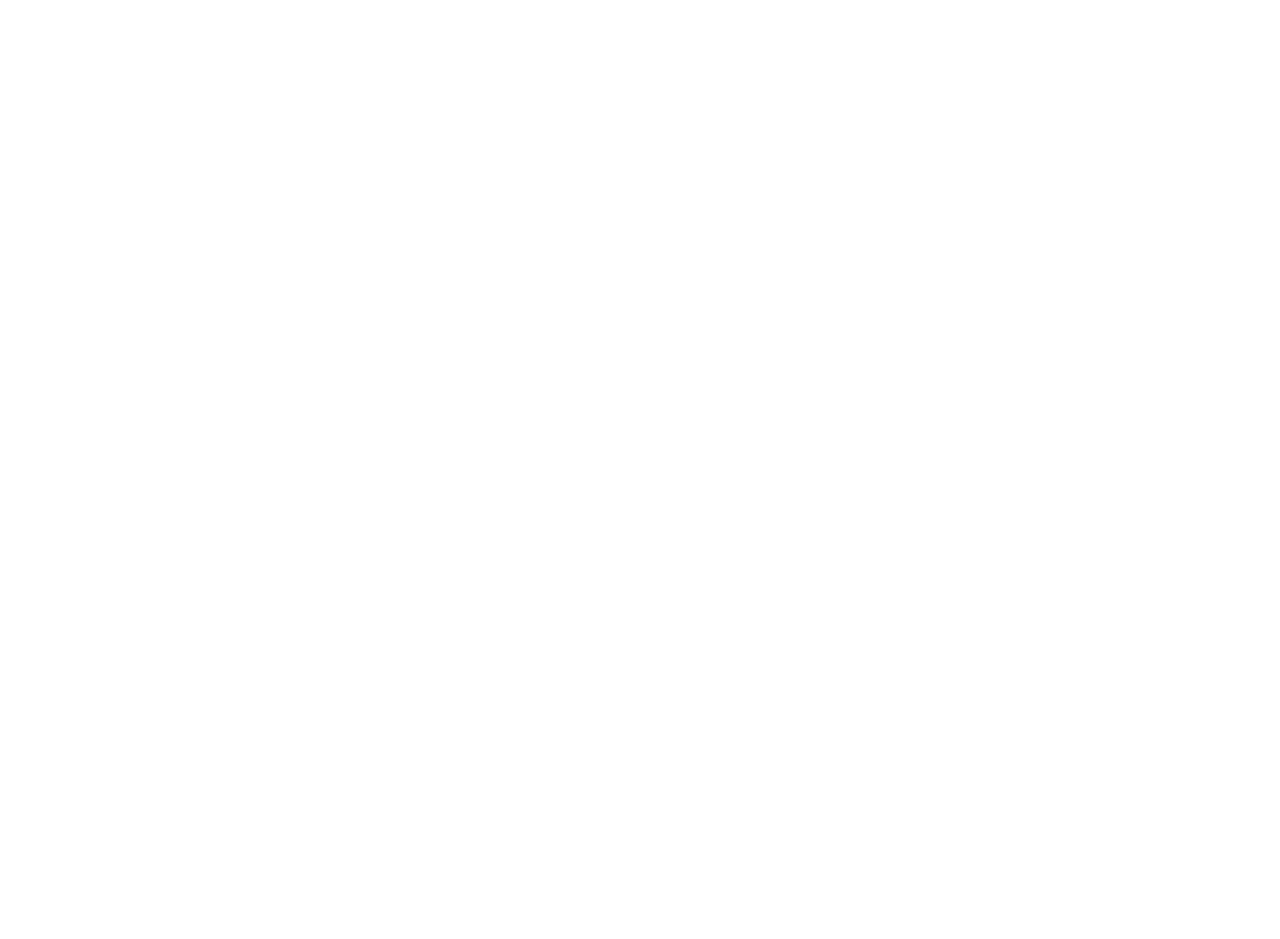
==== commit 4ea82589: "popup windown for game, and add work section" ====
--- a/v2/index.html
+++ b/v2/index.html
@@ -5,9 +5,9 @@
 	<meta http-equiv="X-UA-Compatible" content="IE=edge">
 	<title>Yan Ren</title>
 	<meta name="viewport" content="width=device-width, initial-scale=1">
-	<meta name="description" content="" />
+	<meta name="description" content="yan's profile" />
 	<meta name="keywords" content="" />
-	<meta name="author" content="" />
+	<meta name="author" content="Yan" />
 
   <!-- Facebook and Twitter integration -->
 	<meta property="og:title" content=""/>
@@ -72,7 +72,7 @@
 						<li><a href="#" data-nav-section="work">Work</a></li>
 						<li><a href="#" data-nav-section="blog">Blog</a></li>
 						<li><a href="#" data-nav-section="contact">Contact</a></li>
-						<li><a href="#" >Suprise!</a></li>
+						<li><a href="#" onclick="PopupCenter('./ball_drop.html','Bouncing Ball','400','500'); ">Suprise!</a></li>
 					</ul>
 				</div>
 			</nav>
@@ -155,8 +155,8 @@
 							<div class="row">
 								<div class="col-md-12 animate-box" data-animate-effect="fadeInLeft">
 									<div class="hire">
-										<h2>Checkout my Github to see the <br>projects I have done!</h2>
-										<a href="#" class="btn-hire">Checkout</a>
+										<h2>Checkout my Github to see the projects I have done!</h2>
+										<a href="https://github.com/yan-ren" class="btn-hire">Checkout</a>
 									</div>
 								</div>
 							</div>
@@ -423,27 +423,24 @@
 				         <div class="timeline-centered">
 					         <article class="timeline-entry animate-box" data-animate-effect="fadeInLeft">
 					            <div class="timeline-entry-inner">
-
 					               <div class="timeline-icon color-1">
 					                  <i class="icon-pen2"></i>
 					               </div>
-
 					               <div class="timeline-label">
-					                  <h2><a href="#">Full Stack Developer</a> <span>2017-2018</span></h2>
-					                  <p>Tolerably earnestly middleton extremely distrusts she boy now not. Add and offered prepare how cordial two promise. Greatly who affixed suppose but enquire compact prepare all put. Added forth chief trees but rooms think may.</p>
+					                  <h2>Software Engineer <span>at Index Exchange Inc.</span><span style="float:right">2018/06 - Recent</span></h2>
+					                  <p>● Perl & Go based back-end Ad server feature implementation and deployment(CentOS, MySQL)<br>● Implemented Go back-end REST API in Gin framework with MySQL<br>● Analyzed and troubleshot production data by using Python Jupiter notebook</p>
 					               </div>
 					            </div>
 					         </article>
-
 
 					         <article class="timeline-entry animate-box" data-animate-effect="fadeInRight">
 					            <div class="timeline-entry-inner">
 					               <div class="timeline-icon color-2">
 					                  <i class="icon-pen2"></i>
 					               </div>
-					               <div class="timeline-label">
-					               	<h2><a href="#">Front End Developer at Google Company</a> <span>2017-2018</span></h2>
-					                  <p>Even the all-powerful Pointing has no control about the blind texts it is an almost unorthographic life One day however a small line of blind text by the name of Lorem Ipsum decided to leave for the far World of Grammar.</p>
+												 <div class="timeline-label">
+					                  <h2>QA Automation Intern <span>at DRW</span><span style="float:right">2017/05 - 2017/08</span></h2>
+					                  <p>● Python DDT automation test case; React/Redux based front-end automation unit test case<br>● PowerShell scripting for TeamCity & Slack integration</p>
 					               </div>
 					            </div>
 					         </article>
@@ -453,9 +450,9 @@
 					               <div class="timeline-icon color-3">
 					                  <i class="icon-pen2"></i>
 					               </div>
-					               <div class="timeline-label">
-					               	<h2><a href="#">System Analyst</a> <span>2017-2018</span></h2>
-					                  <p>Even the all-powerful Pointing has no control about the blind texts it is an almost unorthographic life One day however a small line of blind text by the name of Lorem Ipsum decided to leave for the far World of Grammar.</p>
+												 <div class="timeline-label">
+					                  <h2>SW QA Develper Intern <span>at Kronos Canadian System Inc.</span><span style="float:right">2016/09 - 2017/04</span></h2>
+					                  <p>● Java programming for implementing TestNG API in customized automation testing framework<br>● Agile development of backend automation testing (REST API)</p>
 					               </div>
 					            </div>
 					         </article>
@@ -465,9 +462,9 @@
 					               <div class="timeline-icon color-4">
 					                  <i class="icon-pen2"></i>
 					               </div>
-					               <div class="timeline-label">
-					               	<h2><a href="#">Creative Designer</a> <span>2017-2018</span></h2>
-					                  <p>Even the all-powerful Pointing has no control about the blind texts it is an almost unorthographic life One day however a small line of blind text by the name of Lorem Ipsum decided to leave for the far World of Grammar.</p>
+												 <div class="timeline-label">
+					                  <h2>Software Developer <span>at TandemLaunch Inc.</span><span style="float:right">2015/06 - 2016/09</span></h2>
+					                  <p>● Developed Python GUI in PyQt, for converting, and analyzing the data generated by Gnuradio Companion</p>
 					               </div>
 					            </div>
 					         </article>
@@ -477,9 +474,9 @@
 					               <div class="timeline-icon color-5">
 					                  <i class="icon-pen2"></i>
 					               </div>
-					               <div class="timeline-label">
-					               	<h2><a href="#">UI/UX Designer at Envato</a> <span>2017-2018</span></h2>
-					                  <p>Even the all-powerful Pointing has no control about the blind texts it is an almost unorthographic life One day however a small line of blind text by the name of Lorem Ipsum decided to leave for the far World of Grammar.</p>
+												 <div class="timeline-label">
+					                  <h2>Research Student <span>at McGill University</span><span style="float:right">2015/05 - 2015/12</span></h2>
+					                  <p>● Assisted research associates to implement wireless communication protocols<br>● Programmed in C++ to perform functional and performance testing for various protocols of ESP8266 Module</p>
 					               </div>
 					            </div>
 					         </article>
